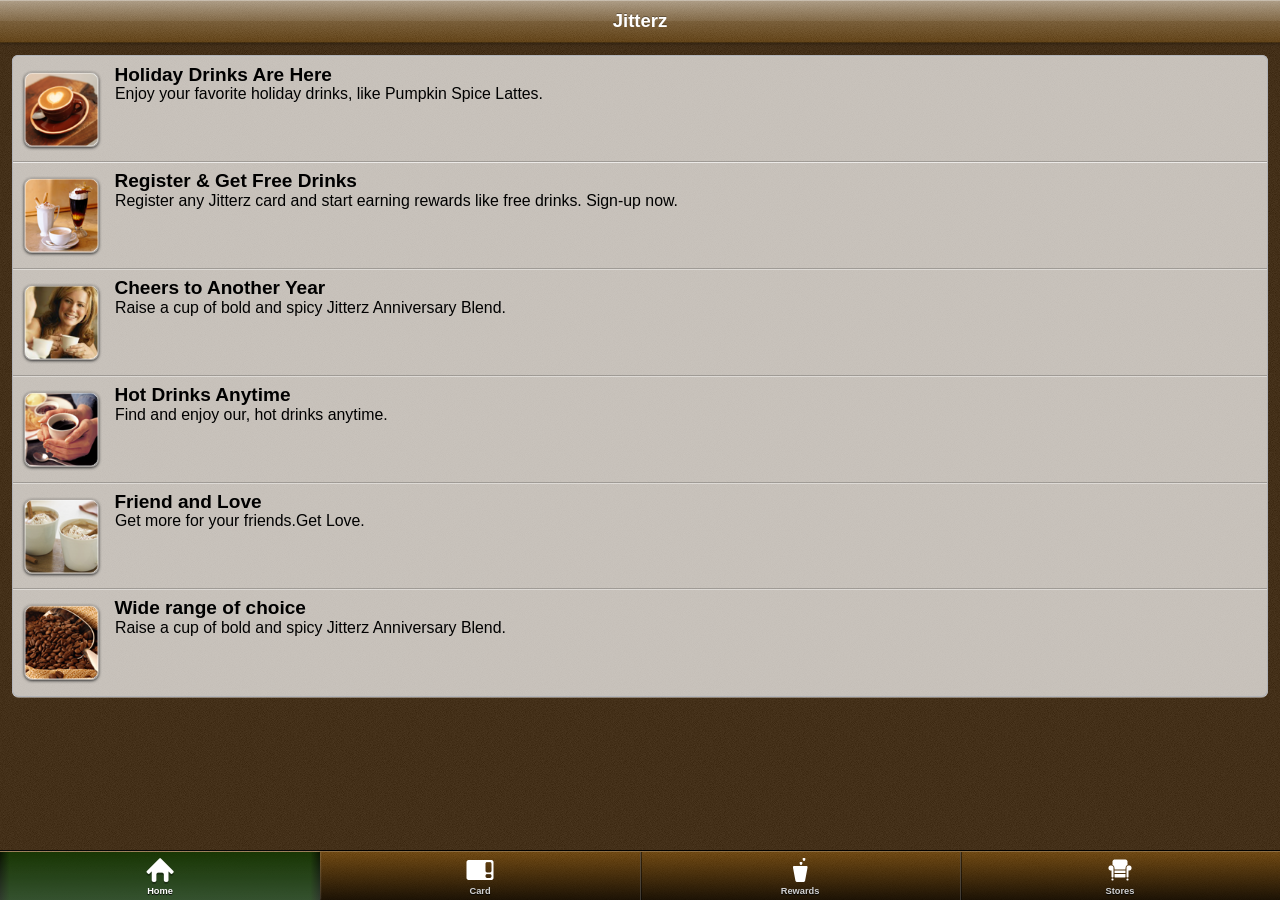
==== src/main/webapp/index.html @ 73e893d8 "Intial Source Files" ====
<!DOCTYPE html>
<html>
	<head>
		<title>Jitterz Mobile</title>
		<meta charset="utf-8" />
		<meta name="viewport" content="width=device-width, initial-scale=1, maximum-scale=1" />
 
		<!-- Styles -->
		<link rel="stylesheet" href="kendo/styles/kendo.mobile.all.min.css" />
		<link rel="stylesheet" href="kendo/styles/kendo.jitterz.mobile.all.css" />
        
        <!-- Scripts -->
		<script type="text/javascript" src="cordova.js"></script>
		<script type="text/javascript" src="http://maps.google.com/maps/api/js?sensor=true"></script>
		<script type="text/javascript" src="kendo/js/jquery.min.js"></script>
		<script type="text/javascript" src="kendo/js/kendo.mobile.min.js"></script>
		<script type="text/javascript" src="scripts/appData.js"></script>
		<script type="text/javascript" src="viewModels/viewModels.js"></script>
		<script type="text/javascript" src="scripts/main.js"></script>

		<!-- Default Stylesheet -->
		<link rel="stylesheet" href="styles/main.css" />

		<!-- Phone 320x480 High DPI (aka Retina) -->
		<link rel="stylesheet" media="only screen and (min-device-width: 320px) and (max-device-width: 480px) and (-webkit-device-pixel-ratio:2)" href="styles/phone-480.css" type="text/css" />
		<!-- Phone 480x800 Medium DPI (aka Samsung Galaxy S II Skyrocket) -->
		<link rel="stylesheet" media="only screen and (min-device-width: 320px) and (max-device-width: 508px) and (-webkit-device-pixel-ratio:1.5)" href="styles/phone-800.css" type="text/css" />
		<!-- Tablet 768x1024 Low DPI (aka iPad 1 & 2") -->
		<link rel="stylesheet" media="only screen and (min-device-width: 768px) and (max-device-width: 1024px) and (-webkit-device-pixel-ratio:1)" href="styles/tablet-1024-ldpi.css" type="text/css" />
		<!-- Tablet 800x1280 Low DPI (aka Samsung Galaxy Tab 8.9" & Lenovo K1) -->
		<link rel="stylesheet" media="only screen and (min-device-width: 800px) and (max-device-width: 1280px) and (-webkit-device-pixel-ratio:1)" href="styles/tablet-1280.css" type="text/css" />
		<!-- Phone 720x1280 High DPI (aka Google Nexus) -->
		<link rel="stylesheet" media="only screen and (min-device-width: 720px) and (max-device-width: 1280px) and (-webkit-device-pixel-ratio:2)" href="styles/phone-1280.css" type="text/css" />
		<!-- Tablet 500x1024 Low DPI (aka Kindle Fire) -->
		<link rel="stylesheet" media="only screen and (min-device-width: 600px) and (max-device-width: 1024px) and (-webkit-device-pixel-ratio:1)" href="styles/tablet-600-1024.css" type="text/css" />
		<!-- Tablet 768x1024 High DPI (aka iPad3") -->
		<link rel="stylesheet" media="only screen and (min-device-width: 768px) and (max-device-width: 1024px) and (-webkit-device-pixel-ratio:2)" href="styles/tablet-1024-hdpi.css" type="text/css" />
	</head>
	<body>
		<!-- Page Layout -->
		<div data-role="layout" data-id="jitterz-default">
			<header data-role="header" data-id="jitterz-default-header">
				<div data-role="navbar">
					<span data-role="view-title"></span>
				</div>
			</header>
			<div data-role="footer">
				<div data-role="tabstrip" data-id="jitterz-tabstrip">
					<a href="#home" data-icon="home">Home</a>
					<a href="views/cardsView.html" data-icon="card">Card</a>
					<a href="views/rewardsView.html" data-icon="rewards">Rewards</a>
					<a href="views/storesView.html" data-icon="stores">Stores</a>
				</div>
			</div>
		</div>

		<!-- Home page -->
		<div data-role="view" id="home" data-title="Jitterz" data-model="announcementViewModel">
			<div data-role="content">
				<div id="announcements">
					<ul data-role="listview" id="announcements-listview" 
						data-style="inset"  data-template="announcement-listview-template" data-bind="source: announcements">
					</ul>
				</div>
			</div>
		</div>

		<!-- Home page template -->
		<script type="text/x-kendo-template" id="announcement-listview-template">
			<img class="item-photo" src="#:url#" />
			<h3 class="item-title">#:title#</h3>
			<p class="item-info">#:description#</p>
		</script>

		

		<script>
			var app = new kendo.mobile.Application(document.body, { transition: "slide", layout: "jitterz-default" });
		</script>
	</body>
</html>
---- src/main/webapp/kendo/styles/kendo.mobile.all.min.css ----
/*
* Kendo UI Complete v2013.2.729 (http://kendoui.com)
* Copyright 2013 Telerik AD. All rights reserved.
*
* Kendo UI Complete commercial licenses may be obtained at
* https://www.kendoui.com/purchase/license-agreement/kendo-ui-complete-commercial.aspx
* If you do not own a commercial license, this file shall be governed by the trial license terms.
*/
@-ms-viewport{width:device-width}.km-root{font-size:.92em}.km-root a{color:inherit}.km-tablet{font-size:1em}.km-root *:focus{outline:0}.km-root,.km-pane{width:100%;height:100%;-ms-touch-action:none;-ms-content-zooming:none;-ms-user-select:none;-webkit-user-select:none;-webkit-text-size-adjust:none;-moz-text-size-adjust:none;text-size-adjust:none}.km-pane{font-family:sans-serif;overflow-x:hidden}.km-root>*,.km-header *,.km-footer *{margin:0;padding:0}.km-root *{-webkit-touch-callout:none;-webkit-tap-highlight-color:rgba(0,0,0,0)}.km-view{top:0;left:0;position:absolute;display:-moz-box;display:-webkit-box;display:-webkit-flex;display:-ms-flexbox;display:flex;height:100%;width:100%;-moz-box-orient:vertical;-webkit-box-orient:vertical;-webkit-flex-direction:column;-ms-flex-direction:column;flex-direction:column;-webkit-align-items:stretch;align-items:stretch;-webkit-align-content:stretch;align-content:stretch;vertical-align:top}:-moz-any(.km-view,.km-pane){overflow:hidden}.k-ff18 *:-moz-any(.km-view,.km-pane),.k-ff19 *:-moz-any(.km-view,.km-pane),.k-ff20 *:-moz-any(.km-view,.km-pane),.k-ff21 *:-moz-any(.km-view,.km-pane){position:relative}:-moz-any(.km-view){display:-moz-inline-box;display:flex}.km-content{min-height:1px;-moz-box-flex:1;-webkit-box-flex:1;-webkit-flex:1;-ms-flex:1;flex:1;-moz-box-align:stretch;-webkit-box-align:stretch;-ms-flex-align:stretch;flex-align:stretch;display:block;width:auto;overflow:hidden;position:relative}.km-content p,.km-content h1,.km-content h2,.km-content h3,.km-content h4,.km-content h5,.km-content h6{margin-left:1rem;margin-right:1rem}.km-header,.km-footer{display:block;display:-moz-box;-moz-box-orient:vertical;width:100%}:-moz-any(.km-scrollview)>div{display:inline-block}.km-header{padding:0}.km-footer{background:#1a1a1a}[data-role="layout"]{display:none}[data-role="view"],[data-role="drawer"]{visibility:hidden}.km-view{visibility:visible}.km-tabstrip{-moz-box-orient:horizontal;-webkit-box-orient:horizontal;-moz-box-align:start;-webkit-box-align:start;-ms-flex-align:start;flex-align:start;-webkit-flex-direction:row;-ms-flex-direction:row;flex-direction:row;-moz-box-pack:start;padding:0}.km-header,.km-footer{position:relative;z-index:1}@media all and (-webkit-min-device-pixel-ratio:10000),not all and (-webkit-min-device-pixel-ratio:0){.km-view{display:table}.km-header,.km-footer,.km-content{display:table-row}.km-header,.km-footer{height:1px}}.km-hide-title{display:none}.km-show-title:after{display:block;content:"\a0";height:0}.km-fill-title:after{height:auto}.km-footer .km-show-title:after{display:inline-block}.km-view-title,.km-dialog-title{position:relative;visibility:visible;text-align:center;font-size:1.4em;line-height:2.3em;margin-left:auto;margin-right:auto}.km-horizontal .km-view-title{line-height:2em}.km-toolbar,.km-navbar,.km-button,.km-buttongroup,.km-tabstrip,.km-blackberry li.km-actionsheet-cancel>a{background-origin:border-box;position:relative;display:inline-block;padding:.4em .7em;margin:.1rem;overflow:visible;text-decoration:none}.km-buttongroup,.km-tabstrip{padding:.4rem .7rem}.km-horizontal .km-tabstrip{padding:.2rem .7rem}.km-button{cursor:pointer;outline:0}.km-switch input[type=checkbox]{display:none}.km-switch,.km-checkbox{text-align:left;font-size:1rem;display:inline-block;width:6.4rem;height:2rem;line-height:2rem;position:relative;overflow:hidden}.km-switch-wrapper,.km-slider-wrapper{display:block;height:100%;width:100%;overflow:hidden}.km-switch-background,.km-slider-background{display:block;margin:0 1px 1px -5em;height:100%;width:200%}.km-switch-container{top:0;left:0;position:absolute;display:block;height:100%;width:100%;overflow:hidden;background:transparent;-moz-box-sizing:border-box;-webkit-box-sizing:border-box;box-sizing:border-box}.km-checkbox{width:1.8rem;height:1.8rem}.km-checkbox-checked:after{content:"\a0";display:block;width:100%;height:100%}.km-switch-handle{top:0;left:0;width:2.72em;height:100%;display:inline-block;margin:-1px 0 0 -1px;background-color:#000}.km-switch-label-on,.km-switch-label-off{display:block;width:130%;font-size:1em;line-height:2em;text-align:center;position:absolute;text-transform:uppercase}.km-switch-label-off{left:104%}.km-switch-label-on{left:-134%;text-shadow:0 -1px 0 rgba(0,0,0,0.3)}.km-badge,.km-detail{text-decoration:none;display:inline-block;vertical-align:middle;overflow:hidden;text-align:center;position:absolute;z-index:1;height:2em;font-size:.6rem;text-shadow:none}.km-badge{top:-1em;right:-1em;line-height:2em;margin-left:.5em;min-width:.9em;padding:0 .55em;-moz-background-clip:padding-box;-webkit-background-clip:padding-box;background-clip:padding-box}.km-tabstrip .km-badge{top:-0.2em;right:auto;margin-left:-1em}.km-detail{position:absolute;float:right;right:.8rem;top:50%;margin-top:-0.7rem;width:1.3rem;height:1.3rem;font-size:1rem;-moz-box-sizing:border-box;-webkit-box-sizing:border-box;box-sizing:border-box}.km-root .km-detaildisclose{font-size:.8em}:-moz-any(.km-detail){width:1rem;height:1rem}.km-listview-link:after{width:.5rem;height:.5rem;content:"\a0";display:inline-block;vertical-align:middle}.km-listview-link:after{margin-left:-0.2rem;border-style:solid;border-width:.24rem .24rem 0 0;-webkit-transform:rotate(45deg);-moz-transform:rotate(45deg);-ms-transform:rotate(45deg);-o-transform:rotate(45deg);transform:rotate(45deg)}.km-button::-moz-focus-inner{padding:0;border:0}.km-buttongroup{-webkit-margin-collapse:separate;margin-collapse:separate;margin:.5em auto}.km-root .km-buttongroup{padding:0;border-color:transparent;background:0;white-space:nowrap;display:table}.km-buttongroup>.km-button{display:table-cell}.km-root .km-buttongroup .km-button{margin:0;border-width:1px 0 1px 1px;padding:.48em .9em .44em}.km-tablet .km-buttongroup .km-button{padding:.4em .8em .34em}.km-root .km-navbar .km-buttongroup{font-size:.95rem;line-height:1em;margin:0 0 .2em;display:inline-block;height:1.5em;top:-2px}.km-tablet .km-navbar .km-buttongroup{top:-1px}.km-root .km-navbar .km-buttongroup>.km-button{font-size:1em;min-width:4rem;text-align:center}.km-tablet .km-navbar .km-buttongroup>.km-button{min-width:6rem}.km-view .km-buttongroup .km-button:last-child{border-right-width:1px}.km-scrollview{white-space:nowrap;overflow:hidden;width:100%}.km-scrollview>div>*{-webkit-transform:translatez(0)}.km-scrollview>div>[data-role=page]{vertical-align:top;display:inline-block;min-height:1px}.km-scrollview .km-virtual-page{min-height:1px;position:absolute;top:0;left:0;display:inline-block}:-moz-any(.k-ff18,.k-ff19,.k-ff20,.k-ff21) .km-scrollview>div{width:0}.km-pages{text-align:center;margin:0;padding:.6em 0 0}.km-pages li{display:inline-block;width:.5em;height:.55em;margin:0 .3em}.km-ios .km-buttongroup .km-button{font-size:1.2em;font-weight:bold}.km-ios .km-state-disabled .km-button,.km-android .km-state-disabled .km-button,.km-blackberry .km-state-disabled .km-button,.km-meego .km-state-disabled .km-button{color:#aaa;text-shadow:none}.km-tabstrip,.km-toolbar,.km-navbar{display:block;padding:.8em;margin:0;width:100%;border-width:0;-moz-box-sizing:border-box;-webkit-box-sizing:border-box;box-sizing:border-box}.km-tabstrip{text-align:center;word-spacing:-1em}.km-tabstrip .km-button{word-spacing:normal;box-shadow:none;-webkit-box-shadow:none;vertical-align:bottom}@media screen and (-webkit-min-device-pixel-ratio:0){.km-tabstrip{word-spacing:normal;width:100%}}.km-toolbar,.km-navbar{padding:0;-moz-box-flex:1;-webkit-box-flex:1;-webkit-flex:1;-ms-flex:1;flex:1;position:relative;overflow:hidden;display:block;border-width:0 0 1px 0;background-color:#fff}.km-root div:-moz-any(.km-toolbar,.km-navbar){overflow:visible}.km-toolbar .km-button,.km-navbar .km-button{margin-top:.5rem;margin-bottom:.5rem}.km-navbar .km-no-title{padding-top:.7rem;padding-bottom:.7rem}.km-horizontal .km-toolbar .km-button,.km-horizontal .km-navbar .km-button{margin-top:.3rem;margin-bottom:.3rem}.km-horizontal .km-navbar .km-no-title{padding-top:.5rem;padding-bottom:.5rem}.km-tablet.km-root .km-no-title{padding-top:.55rem;padding-bottom:.55rem}.km-tablet .km-navbar .km-button,.km-tablet .km-toolbar .km-button{margin-top:.45rem;margin-bottom:.45rem}.km-root .km-pane .km-navbar .km-no-title{visibility:visible;line-height:0}.km-tabstrip .km-button{font-family:Arial,Helvetica,sans-serif;color:#a8a8a8;padding:.4em .8em;border-width:0;border-color:transparent;background:0;margin:0;text-align:center}.km-tabstrip .km-button:first-child{border-left:0}.km-tabstrip .km-button:last-child{border-right:0}.km-listview-wrapper>ul:not(.km-listview){margin:0 auto}.km-list,.km-listview{padding:0;margin:0;list-style-type:none}.km-listinset,.km-listgroupinset{margin:1em}.km-listinset,.km-listgroupinset .km-list{overflow:hidden}.km-listview .km-switch{margin-top:-0.95rem;position:absolute;right:.8rem;top:50%}.km-listview .km-list{text-indent:0}.km-list>li,.km-root .km-listview-link,.km-root .km-listview-label{margin:0;display:block;position:relative;list-style-type:none;vertical-align:middle;-moz-box-sizing:border-box;-webkit-box-sizing:border-box;box-sizing:border-box;padding:.5em .7em}.km-list>li{line-height:1.6em;overflow:hidden}.km-virtual-list{position:relative;width:100%;-webkit-transform:translateZ(0)}.km-virtual-list>li{width:100%;position:absolute;top:0;-webkit-transform:translateZ(0)}.km-root .km-list .km-load-more{border-bottom:0}.km-list>li>*{line-height:normal}.km-group-title{display:block;font-weight:bold;padding:.2em 0;text-indent:.8em}.km-listgroupinset .km-group-title{margin-top:.65em;line-height:2em}.km-list:not(.km-virtual-list)>li:first-child{border-top:0}.km-list:not(.km-virtual-list)>li:last-child{border-bottom:0}.km-root .km-listview-link,.km-root .km-listview-label{line-height:inherit;text-decoration:none;margin:-0.5em -0.7em}.km-listview-link:after,.km-listview-label:after{border-color:#777;content:"\a0";display:block;position:absolute;right:1rem;top:50%;margin-top:-0.32rem}.km-filter-form{width:100%;padding:.5em 0;border:1px solid transparent;border-width:1px 0}.km-filter-wrap{position:relative;margin:0 .7em;padding:.2em .4em;border:1px solid transparent}.km-root .km-filter-wrap:before{display:inline-block;vertical-align:middle;content:"\e0e9";font-size:1.6em;width:1em;height:1em;margin-right:-1em;color:inherit}.km-tablet .km-filter-wrap{max-width:24em;margin:0 auto}.km-filter-wrap>input[type="search"]::-webkit-search-cancel-button{display:none}.km-filter-wrap input{width:100%;-moz-box-sizing:border-box;-webkit-box-sizing:border-box;box-sizing:border-box;border:0;background:transparent;-moz-appearance:none;-webkit-appearance:none;vertical-align:middle;padding:0 1.4em}.km-filter-reset{display:inline-block;margin-left:-1.6em;vertical-align:middle;text-align:center;z-index:1;text-decoration:none;height:100%}.km-filter-reset .km-clear{font-size:1.6em;width:1em;height:1em;display:block}.km-filter-reset>.km-text{position:absolute;top:-3333px;left:-3333px}.km-native-scroller{overflow:scroll;-webkit-overflow-scrolling:touch;-ms-touch-action:pan-x pan-y;-ms-overflow-style:-ms-autohiding-scrollbar;-ms-scroll-snap-type:proximity}.km-scroller-pull{width:100%;display:block;position:absolute;line-height:3em;font-size:1.4em;text-align:center;-webkit-transform:translate3d(0,-3em,0);-moz-transform:translate3d(0,-3em,0);-ms-transform:translate3d(0,-3em,0);-o-transform:translate3d(0,-3em,0);transform:translate3d(0,-3em,0)}.km-scroller-pull .km-template{display:inline-block;min-width:200px;text-align:left}.km-load-more .km-icon,.km-root .km-scroller-pull .km-icon{display:inline-block;height:2rem;margin-right:1rem;vertical-align:middle;width:2rem;font-size:2rem;-webkit-transform:rotate(0deg);-moz-transform:rotate(0deg);-ms-transform:rotate(0deg);-o-transform:rotate(0deg);transform:rotate(0deg);-webkit-transition:-webkit-transform 300ms linear;-moz-transition:-moz-transform 300ms linear;-ms-transition:-ms-transform 300ms linear;-o-transition:-o-transform 300ms linear;transition:transform 300ms linear}.km-root .km-scroller-release .km-icon{-webkit-transform:rotate(180deg);-moz-transform:rotate(180deg);-ms-transform:rotate(180deg);-o-transform:rotate(180deg);transform:rotate(180deg)}.km-root .km-scroller-refresh .km-icon{-webkit-transition:none;-moz-transition:none;-ms-transition:none;-o-transition:none;transition:none}.km-default-content{padding:1em}.km-item label:before,.km-item label.km-item-checked:after{position:absolute;content:" ";display:block;top:50%;left:.6em;width:36px;height:36px;margin-top:-18px}.km-detail .km-text{display:none}.km-detail .km-icon,.km-button .km-icon,.km-list .km-icon,.km-ios .km-button .km-icon{width:1em;height:1em;font-size:1.3em;margin-left:-0.3em;margin-right:.3em;vertical-align:text-top;display:inline-block;background-size:auto 100%}.km-button .km-icon{margin-top:-0.1em;margin-bottom:-0.1em}.km-root .km-view .km-notext{margin-left:0;margin-right:0}.km-list .km-switch{position:absolute;top:50%;right:.8rem;margin-top:-1rem}.km-root .km-rowinsert:after,.km-root .km-rowdelete:after,.km-root .km-contactadd:after,.km-root .km-detaildisclose:after,.km-root .km-rowinsert:before,.km-root .km-rowdelete:before,.km-root .km-contactadd:before,.km-root .km-detaildisclose:before,.km-detail .km-icon{left:.15em;top:.15em;line-height:1em;font-size:1em;position:absolute}.km-root .km-detaildisclose:after{left:.1em;top:.25em;text-align:center;font-weight:bold}.km-buttongroup .km-button .km-icon{width:1em;height:1em;font-size:1em;margin:0 .16em 0 0}.km-tabstrip .km-button .km-icon{width:2.5rem;height:2.5rem;font-size:2.5rem}.km-tabstrip .km-image,.km-tabstrip .km-button .km-icon{margin:.1rem auto 0;display:inline-block}.km-tabstrip .km-text{display:block}.km-phone .km-tabstrip .km-icon{height:2.2rem;width:2.2rem;font-size:2.2rem}.km-phone .km-horizontal .km-tabstrip .km-icon{height:2rem;width:2rem;font-size:2rem}.km-root .k-slider{width:50%;height:.6em;line-height:.6em;position:relative;display:inline-block;vertical-align:middle;text-align:center}.km-list .k-slider{position:absolute;right:0;margin-top:-0.5em;top:50%}.km-root .k-slider-track{left:1em!important;width:auto!important;right:1em;height:100%;display:block;position:absolute}.km-root .k-slider-track,.km-root .k-slider-selection{margin-top:0;border-radius:5px;-moz-border-radius:5px;-webkit-border-radius:5px;box-shadow:inset 0 0 1px rgba(0,0,0,0.3);-webkit-box-shadow:inset 0 0 1px rgba(0,0,0,0.3)}.km-root .k-slider-selection{top:0;height:100%}.km-root .k-slider-items{margin:0}.km-root .k-slider .k-draghandle{text-indent:-3333px;top:-0.35em;left:0;width:1.2em;height:1.2em;display:block;position:absolute}.km-root .k-slider-tooltip{display:none}.km-touch-scrollbar{position:absolute;visibility:hidden;z-index:200000;height:.4em;width:.4em;background-color:#333;opacity:0;-webkit-transform-origin:0 0;-moz-transform-origin:0 0;-ms-transform-origin:0 0;-o-transform-origin:0 0;transform-origin:0 0;-webkit-transition:opacity .3s linear;-moz-transition:opacity .3s linear;-ms-transition:opacity .3s linear;-o-transition:opacity .3s linear;transition:opacity .3s linear}.km-vertical-scrollbar{height:100%;right:2px;top:0}.km-horizontal-scrollbar{width:100%;left:0;bottom:2px}.km-scrollview,.km-scroll-container{-moz-user-select:none;-webkit-user-select:none;-ms-user-select:none;user-select:none;-moz-user-select:-moz-none;-webkit-margin-collapse:separate;margin-collapse:separate}.km-scroll-wrapper{position:relative}.km-scroll-header{position:absolute;z-index:1001;width:100%;top:0;left:0}.km-leftitem,.km-rightitem{z-index:1;position:absolute;right:.5em}.km-popup .km-rightitem{right:0}.km-leftitem{left:.5em;right:auto}.km-popup .km-leftitem{left:0}.km-leftitem,.km-rightitem{height:100%}.km-leftitem>*,.km-rightitem>*{display:inline-block;vertical-align:middle}.km-leftitem:before,.km-rightitem:before{content:"\a0";display:inline-block;height:100%;width:0;vertical-align:middle}.km-dialog{position:absolute;min-width:19em;max-width:25em;overflow:hidden}.km-dialog-title{position:static;float:none;height:2.6em;margin-top:-2.6em;font-size:1.22em;line-height:3em}.km-dialog:before{content:"\a0";display:block;overflow:visible;width:100%;height:3em;opacity:.2}.km-dialog-content{font-weight:normal;min-height:2em;text-align:center}.km-dialog .km-button{display:block;margin:.4em;font-size:1.3em;text-align:center;padding:.44em;-moz-user-select:none;-webkit-user-select:none;-ms-user-select:none;user-select:none}.km-loader{top:50%;left:50%;width:180px;height:130px;opacity:.85;z-index:100000;padding:30px 30px;position:absolute;margin-top:-70px;margin-left:-90px;-moz-box-sizing:border-box;-webkit-box-sizing:border-box;box-sizing:border-box;background-color:black}.km-loader h1{font-size:1rem;color:white;text-align:center;margin-top:10px}.km-loader .km-loading,.km-load-more .km-icon,.km-scroller-refresh .km-icon{animation:km-spin 1s infinite linear;-moz-animation:km-spin 1s infinite linear;-webkit-animation:km-spin 1s infinite linear;display:block;margin:0 auto;width:35px;height:35px;font-size:35px}.km-loader .km-loading:after,.km-load-more .km-icon:after{color:#ccc}.km-loading-left,.km-loading-right{display:none}@-webkit-keyframes km-spin{from{-webkit-transform:rotate(0deg)}to{-webkit-transform:rotate(360deg)}}@-moz-keyframes km-spin{from{-moz-transform:rotate(0deg)}to{-moz-transform:rotate(360deg)}}@-ms-keyframes km-spin{from{-ms-transform:rotate(0deg)}to{-ms-transform:rotate(360deg)}}@-o-keyframes km-spin{from{-o-transform:rotate(0deg)}to{-o-transform:rotate(360deg)}}.km-list input[type=text]:not(.k-input),.km-list input[type=password],.km-list input[type=search],.km-list input[type=number],.km-list input[type=tel],.km-list input[type=url],.km-list input[type=email],.km-list input[type=file],.km-list input[type=month],.km-list input[type=color],.km-list input[type=week],.km-list input[type=date],.km-list input[type=time],.km-list input[type=datetime],.km-list input[type=datetime-local],.km-list select:not([multiple]),.km-list .k-dropdown,.km-list textarea{width:50%;-moz-box-sizing:border-box;-webkit-box-sizing:border-box;box-sizing:border-box;font-size:1.2em;position:absolute;top:50%;line-height:normal;z-index:1;right:0;margin-top:-1em}.km-root .k-slider .k-tick,.km-root .k-slider .k-label,.km-root .k-slider .k-button{display:none}.km-list textarea{position:relative;width:-webkit-calc(50%+.7em);width:-moz-calc(50%+.7em);width:calc(50%+.7em);margin-right:-0.7em}.km-list input,.km-list select,.km-list textarea,.km-list input[type=checkbox],.km-list input[type=radio]{appearance:none;-moz-appearance:none;-webkit-appearance:none}.km-list input[type=checkbox],.km-list input[type=radio]{position:absolute;top:50%;right:.7em;margin-top:-0.5em;background:0}.km-root input,.km-root textarea{-moz-user-select:text;-webkit-user-select:text;-ms-user-select:text;user-select:text}.km-root input[readonly],.km-root select:not([multiple]){-moz-user-select:none;-webkit-user-select:none;-ms-user-select:none;user-select:none}.km-list textarea{top:0}.km-list .k-dropdown{line-height:1.4em}.km-list .k-dropdown,.km-list .k-dropdown .k-input{background-color:transparent}.km-root .k-dropdown-wrap{display:inline-block}.km-root .km-listview-label:after,.km-root input ~ .km-listview-link:after,.km-root textarea ~ .km-listview-link:after,.km-root select ~ .km-listview-link:after,.km-root .k-dropdown ~ .km-listview-link:after{display:none}.km-root .k-dropdown select,.km-root .k-dropdown .k-select{display:none}.km-root .km-list textarea{position:relative;float:right;margin-top:0;font-family:inherit}.km-root .km-popup .k-item,.km-actionsheet>li{list-style-type:none;padding:inherit 1em;border-bottom:1px solid #555;-moz-box-sizing:border-box;-webkit-box-sizing:border-box;box-sizing:border-box}.km-actionsheet>li{line-height:2em;border-bottom:0}.km-root .km-popup .k-list,.km-actionsheet{padding:0;margin:0}.km-root .km-popup .k-item:last-child,.km-actionsheet>li:last-child{border:0}.km-shim{left:0;bottom:0;position:absolute;width:100%;height:100%;background:rgba(0,0,0,0.6);z-index:10001;-moz-box-sizing:border-box;-webkit-box-sizing:border-box;box-sizing:border-box}.km-shim .k-animation-container,.km-actionsheet-wrapper{width:100%;box-shadow:none;-webkit-box-shadow:none;border:0}.km-shim .k-animation-container{width:auto}.km-listview-label input[type=radio],.km-listview-label input[type=checkbox]{border:0;font-size:inherit;width:1em;height:.9em}.km-load-more{display:block;padding:.3em 0 1.2em;height:3.2em;text-align:center}.km-root div.km-splitview{-moz-box-orient:horizontal;-webkit-box-orient:horizontal;-moz-box-direction:normal;-webkit-box-direction:normal;-webkit-flex-direction:row;-ms-flex-direction:row;flex-direction:row}.km-root .km-splitview.km-split-vertical{-moz-box-orient:vertical;-webkit-box-orient:vertical;-webkit-flex-direction:column;-ms-flex-direction:column;flex-direction:column}.km-splitview>.km-pane{-moz-box-flex:2;-webkit-box-flex:2;-webkit-flex:2;-ms-flex:2;flex:2;width:auto;height:auto}.km-splitview>.km-pane:first-child{-moz-box-flex:1;-webkit-box-flex:1;-webkit-flex:1;-ms-flex:1;flex:1}.km-split-horizontal>.km-pane{height:100%}.km-split-vertical>.km-pane>.km-view{display:-webkit-box}.km-pane{position:relative}.km-popup-wrapper,.km-modalview-wrapper{z-index:10001;position:relative;background:0;border:0;box-shadow:none;-webkit-box-shadow:none}.km-popup-overlay{position:absolute;top:0;left:0;width:100%;height:100%;z-index:10000}.km-popup-arrow,.km-popup-arrow:after,.km-down .km-popup-arrow:before{position:absolute;width:15px;height:15px;top:0;left:0;z-index:2}.km-left .km-popup-arrow,.km-right .km-popup-arrow{margin-top:-8px}.km-up .km-popup-arrow,.km-down .km-popup-arrow{margin-left:-8px}.km-popup-arrow:after,.km-down .km-popup-arrow:before{display:block;content:"\a0";width:0;height:0}.km-up .km-popup-arrow{top:auto;bottom:0}.km-left .km-popup-arrow{left:auto;right:0}.km-popup.km-pane{-moz-box-sizing:border-box;-webkit-box-sizing:border-box;box-sizing:border-box;width:100%;height:100%;min-height:100px}.km-modalview,.km-modalview-wrapper:before{overflow:hidden;position:relative;display:-moz-inline-box;display:-webkit-inline-box;display:-webkit-inline-flex;display:-ms-inline-flexbox;display:inline-flex;width:100%;height:100%;vertical-align:middle}.km-modalview .km-content{box-flex:1}.km-modalview-wrapper:before{margin-left:-1px;content:"\a0";width:0;display:inline-block}.km-stretched-view{display:-moz-box;display:-webkit-box;display:-webkit-flex;display:-ms-flexbox;display:flex}.km-stretched-view>*{width:100%}.km-on-wp .km-view,.km-on-wp .km-header,.km-on-wp .km-footer,.km-on-wp .km-slider,.km-on-wp .km-switch,.km-on-wp .km-filter-reset,.km-on-wp .km-shim .k-animation-container,.km-on-wp .km-scroll-container{transform:translateZ(0)}.km-pane,.km-on-ios .km-view,.km-on-ios .km-header,.km-on-ios .km-footer,.km-on-ios .km-slider,.km-on-ios .km-switch,.km-on-ios .km-group-title,.km-on-ios .km-list>li,.km-on-ios .km-filter-reset,.km-on-ios .km-shim .k-animation-container,.km-on-ios .km-scroll-container,.km-on-blackberry .km-view,.km-on-blackberry .km-content,.km-on-blackberry .km-header,.km-on-blackberry .km-footer,.km-on-blackberry .km-icon,.km-on-blackberry .km-switch,.km-on-blackberry .km-popup .k-item,.km-on-blackberry .km-actionsheet-wrapper{-webkit-transform:translatez(0)}.km-on-meego,.km-on-android{-webkit-transform:none}.km-on-android.km-2 .km-header,.km-on-android.km-2 .km-footer,.km-on-android .km-switch,.km-on-android.km-2 .km-list>li,.km-on-android.km-3 .km-listview-wrapper,.km-on-android.km-4 .km-listview-wrapper,.km-on-android.km-4 .km-content,.km-on-android .km-switch-handle,.km-android.km-on-android .km-switch-wrapper,.km-on-android .km-scroll-container,.km-on-meego .km-content,.km-on-meego .km-switch,.km-on-meego .km-icon,.km-on-meego .km-header,.km-on-meego .km-footer,.km-on-meego .km-content,.km-on-meego .km-switch-handle,.km-on-meego .km-switch-wrapper{-webkit-transform:translatez(0);-webkit-backface-visibility:hidden}.km-on-android.km-4 input{-webkit-user-modify:read-write-plaintext-only}.km-overlay{position:absolute;top:0;left:0;width:100%;height:100%;background:transparent;z-index:100000}.k-ff .km-scroll-container{padding-bottom:20px}.km-wp .km-view .km-absolute,.km-meego .km-view .km-absolute{position:absolute}.km-drawer,[data-role=drawer]{top:0;left:auto;width:250px}.km-drawer .km-header,.km-drawer .km-footer{z-index:0}.km-left-drawer{left:0}.km-right-drawer{right:0}@font-face{font-family:"Kendo UI";src:url("images/KendoUI.woff") format("woff"),url("images/KendoUI.ttf") format("truetype")}body:before{font-family:"Kendo UI";content:"\a0";font-size:0;width:0;height:0;position:absolute;z-index:-1}.km-root .km-pane .km-view .km-icon{-webkit-background-clip:text;background-size:0}.km-icon{position:relative}.km-icon:after,.km-icon:before,.km-contactadd:after,.km-contactadd:before,.km-rowdelete:after,.km-rowdelete:before,.km-rowinsert:after,.km-rowinsert:before,.km-detaildisclose:after,.km-detaildisclose:before,.km-loading:after,.km-filter-wrap:before{position:relative;content:"\a0";display:block;width:100%;height:100%;text-align:left;vertical-align:middle;background-size:auto;font:1em/1em "Kendo UI"}.km-icon:before,.km-contactadd:before,.km-rowdelete:before,.km-rowinsert:before,.km-detaildisclose:before{position:absolute;margin-top:1px;color:rgba(0,0,0,0.7);display:none}.km-state-active .km-icon:before,.km-state-active .km-contactadd:before,.km-state-active .km-rowdelete:before,.km-state-active .km-rowinsert:before,.km-state-active .km-detaildisclose:before{display:block}:-webkit-any(.km-ios):not(.km-android):not(.km-blackberry6):not(.km-blackberry7):not(.km-meego) .km-icon:after,:-webkit-any(.km-blackberry):not(.km-android):not(.km-blackberry6):not(.km-blackberry7):not(.km-meego) .km-icon:after{background-image:inherit;background-repeat:inherit;background-position:inherit;background-color:currentcolor;-webkit-background-clip:text;-webkit-text-fill-color:transparent}.km-root .km-pane.km-on-blackberry.km-blackberry6 .km-view .km-icon:after,.km-root .km-pane.km-on-blackberry.km-blackberry7 .km-view .km-icon:after,.km-root .km-pane.km-on-ios.km-ios4 .km-view .km-icon:after,.km-root .km-pane.km-pane.km-on-android .km-view span.km-icon:after,.km-root .km-pane.km-pane.km-on-meego .km-view span.km-icon:after{background:0;-webkit-text-fill-color:inherit}.km-contactadd:after,.km-contactadd:before,.km-rowinsert:after,.km-rowinsert:before{content:"\E039"}.km-rowdelete:after,.km-rowdelete:before{content:"\E03a"}.km-detaildisclose:after,.km-detaildisclose:before{content:"\E0E2"}.km-action:after,.km-action:before{content:"\e0ca"}.km-add:after,.km-add:before{content:"\e0cb"}.km-battery:after,.km-battery:before{content:"\e0ce"}.km-bookmarks:after,.km-bookmarks:before{content:"\e0cf"}.km-camera:after,.km-camera:before{content:"\e0d0"}.km-cart:after,.km-cart:before{content:"\e0d1"}.km-edit:after,.km-compose:after,.km-edit:before,.km-compose:before{content:"\e0d5"}.km-contacts:after,.km-contacts:before{content:"\e0e4"}.km-trash:after,.km-delete:after,.km-trash:before,.km-delete:before{content:"\e0ec"}.km-details:after,.km-details:before{content:"\e0e2"}.km-download:after,.km-downloads:after,.km-download:before,.km-downloads:before{content:"\e0d4"}.km-fastforward:after,.km-fastforward:before{content:"\e0d9"}.km-toprated:after,.km-favorites:after,.km-toprated:before,.km-favorites:before{content:"\e0d7"}.km-featured:after,.km-featured:before{content:"\e0d8"}.km-globe:after,.km-globe:before{content:"\e0dc"}.km-history:after,.km-history:before{content:"\e0e7"}.km-home:after,.km-home:before{content:"\e0dd"}.km-info:after,.km-about:after,.km-info:before,.km-about:before{content:"\e0de"}.km-more:after,.km-more:before{content:"\e0e0"}.km-mostrecent:after,.km-mostrecent:before{content:"\e0cc"}.km-mostviewed:after,.km-mostviewed:before{content:"\e0d6"}.km-organize:after,.km-organize:before{content:"\e0eb"}.km-pause:after,.km-pause:before{content:"\e0e3"}.km-play:after,.km-play:before{content:"\e0e5"}.km-recents:after,.km-recents:before{content:"\e0d2"}.km-refresh:after,.km-refresh:before{content:"\e0e6"}.km-reply:after,.km-reply:before{content:"\e0ed"}.km-rewind:after,.km-rewind:before{content:"\e0e8"}.km-search:after,.km-search:before{content:"\e0e9"}.km-settings:after,.km-settings:before{content:"\e0da"}.km-share:after,.km-share:before{content:"\e0df"}.km-sounds:after,.km-volume:after,.km-sounds:before,.km-volume:before{content:"\e0ef"}.km-stop:after,.km-stop:before{content:"\e0ea"}.km-wifi:after,.km-wifi:before{content:"\e0f0"}.km-android .km-more:after,.km-android .km-more:before{content:"\e0e1"}.km-meego .km-more:after,.km-meego .km-more:before{content:"\e0f1"}.km-wp .km-loading:after,.km-wp .km-load-more .km-icon:after,.km-wp .km-scroller-refresh .km-icon:after{content:"\e0f6"}.km-meego .km-loading:after,.km-meego .km-load-more .km-icon:after,.km-meego .km-scroller-refresh .km-icon:after{content:"\e0f6"}.km-root .km-android .km-loading:after,.km-android .km-load-more .km-icon:after,.km-root .km-android .km-scroller-refresh .km-icon:after{content:"\e0f6"}.km-scroller-pull .km-icon:after{content:"\e0f2"}.km-wp .km-scroller-pull .km-icon:after{content:"\E0D4"}.km-on-wp.km-app .km-icon:after,.km-on-wp.km-app .km-filter-wrap:before,.km-on-wp.km-app .km-state-active .km-icon:after{color:transparent;background-image:url("images/wp8_icons.png");background-size:auto 100%;height:1em;margin-top:0;vertical-align:middle}.km-wp-light.km-app .km-icon:after,.km-wp-light.km-app .km-filter-wrap:before{background-image:url("images/wp8_inverseicons.png")}.km-on-wp.km-app .km-icon{line-height:1em}.km-on-wp.km-app .km-icon:before{display:none}.km-on-wp.km-app .km-action:after{background-position-x:20%}.km-on-wp.km-app .km-add:after,.km-on-wp.km-app .km-filter-reset .km-clear:after{background-position-x:22%}.km-on-wp.km-app .km-battery:after{background-position-x:24%}.km-on-wp.km-app .km-bookmarks:after{background-position-x:26%}.km-on-wp.km-app .km-camera:after{background-position-x:28%}.km-on-wp.km-app .km-cart:after{background-position-x:30%}.km-on-wp.km-app .km-edit:after,.km-on-wp.km-app .km-compose:after{background-position-x:32%}.km-on-wp.km-app .km-contacts:after{background-position-x:34%}.km-on-wp.km-app .km-trash:after,.km-on-wp.km-app .km-delete:after{background-position-x:36%}.km-on-wp.km-app .km-details:after{background-position-x:38%}.km-on-wp.km-app .km-download:after,.km-on-wp.km-app .km-downloads:after{background-position-x:40%}.km-on-wp.km-app .km-fastforward:after{background-position-x:42%}.km-on-wp.km-app .km-toprated:after,.km-on-wp.km-app .km-favorites:after{background-position-x:44%}.km-on-wp.km-app .km-featured:after{background-position-x:46%}.km-on-wp.km-app .km-globe:after{background-position-x:48%}.km-on-wp.km-app .km-history:after{background-position-x:50%}.km-on-wp.km-app .km-home:after{background-position-x:52%}.km-on-wp.km-app .km-info:after,.km-on-wp.km-app .km-about:after{background-position-x:54%}.km-on-wp.km-app .km-more:after{background-position-x:56%}.km-on-wp.km-app .km-mostrecent:after{background-position-x:58%}.km-on-wp.km-app .km-mostviewed:after{background-position-x:60%}.km-on-wp.km-app .km-organize:after{background-position-x:62%}.km-on-wp.km-app .km-pause:after{background-position-x:64%}.km-on-wp.km-app .km-play:after{background-position-x:66%}.km-on-wp.km-app .km-recents:after{background-position-x:68%}.km-on-wp.km-app .km-refresh:after{background-position-x:70%}.km-on-wp.km-app .km-reply:after{background-position-x:72%}.km-on-wp.km-app .km-rewind:after{background-position-x:74%}.km-on-wp.km-app .km-search:after,.km-on-wp.km-app .km-filter-wrap:before{background-position-x:76%}.km-on-wp.km-app .km-settings:after{background-position-x:78%}.km-on-wp.km-app .km-share:after{background-position-x:80%}.km-on-wp.km-app .km-sounds:after,.km-on-wp.km-app .km-volume:after{background-position-x:82%}.km-on-wp.km-app .km-stop:after{background-position-x:84%}.km-on-wp.km-app .km-wifi:after{background-position-x:86%}.km-on-wp.km-app.km-android .km-more:after{background-position-x:88%}.km-on-wp.km-app.km-meego .km-more:after{background-position-x:90%}.km-on-wp.km-app.km-meego .km-loading:after,.km-on-wp.km-app.km-meego .km-load-more .km-icon:after,.km-on-wp.km-app.km-meego .km-scroller-refresh .km-icon:after{background-position-x:94%}.km-on-wp.km-app .km-scroller-pull .km-icon:after{background-position-x:100%}.km-on-wp.km-app .km-filter-wrap:before{display:inline-block;content:"\a0"}.km-on-wp.km-app .km-filter-reset .km-clear:after{transform:rotate(45deg)}@media only screen and (height:320px) and (orientation:landscape){.km-ios6{height:100%!important}}.km-ios:after{content:url("images/back.png");display:none}.km-ios{background:#fff;font:bold .9em HelveticaNeue,sans-serif}.km-ios .km-view{overflow:hidden}.km-ios .km-view-title,.km-ios .km-dialog-title{position:relative;visibility:visible;text-align:center;color:#fff;font-size:1.4em;line-height:2.3em;font-weight:bold;text-shadow:0 -1px rgba(0,0,0,0.3);margin-left:auto;margin-right:auto;box-shadow:inset 0 -1px 0 rgba(0,0,0,0.3);-webkit-box-shadow:inset 0 -1px 0 rgba(0,0,0,0.3)}.km-ios.km-horizontal .km-view-title{line-height:2em}.km-ios .km-toolbar,.km-ios .km-navbar,.km-ios .km-button,.km-ios .km-tabstrip,.km-ios .km-popup .k-item,.km-ios .km-actionsheet>li>a{background-image:-webkit-gradient(linear,50% 0,50% 100%,color-stop(0,rgba(255,255,255,0.5)),color-stop(0.06,rgba(255,255,255,0.45)),color-stop(0.5,rgba(255,255,255,0.2)),color-stop(0.5,rgba(255,255,255,0.15)),color-stop(1,rgba(100,100,100,0)));background-image:-moz-linear-gradient(top,rgba(255,255,255,0.5),rgba(255,255,255,0.45) 6%,rgba(255,255,255,0.2) 50%,rgba(255,255,255,0.15) 50%,rgba(100,100,100,0));background-image:linear-gradient(top,rgba(255,255,255,0.5),rgba(255,255,255,0.45) 6%,rgba(255,255,255,0.2) 50%,rgba(255,255,255,0.15) 50%,rgba(100,100,100,0));background-image:-ms-linear-gradient(top,rgba(255,255,255,0.5),rgba(255,255,255,0.45) 6%,rgba(255,255,255,0.2) 50%,rgba(255,255,255,0.15) 50%,rgba(100,100,100,0));background-image:-o-linear-gradient(top,rgba(255,255,255,0.5),rgba(255,255,255,0.45) 6%,rgba(255,255,255,0.2) 50%,rgba(255,255,255,0.15) 50%,rgba(100,100,100,0));-webkit-tap-highlight-color:rgba(0,0,0,0);color:#FFF;overflow:visible;border-radius:5px;-moz-border-radius:5px;-webkit-border-radius:5px;text-shadow:0 -1px rgba(0,0,0,0.3);text-decoration:none;border:1px solid #394d68;border-color:#2f3740 #394d68 #375073;background-color:#7185a2}.km-ios .km-button{text-align:center;border-width:0;border-bottom:1px solid rgba(255,255,255,0.5);padding:.4em .8em;background:transparent,#496b9a;background-image:-webkit-gradient(linear,50% 0,50% 100%,color-stop(0,rgba(255,255,255,0.35)),color-stop(0.5,rgba(255,255,255,0.1)),color-stop(0.5,rgba(255,255,255,0)),color-stop(1,rgba(255,255,255,0)));background-image:-moz-linear-gradient(top,rgba(255,255,255,0.35),rgba(255,255,255,0.1) 50%,rgba(255,255,255,0) 50%,rgba(255,255,255,0));background-image:linear-gradient(top,rgba(255,255,255,0.35),rgba(255,255,255,0.1) 50%,rgba(255,255,255,0) 50%,rgba(255,255,255,0));background-image:-ms-linear-gradient(top,rgba(255,255,255,0.35),rgba(255,255,255,0.1) 50%,rgba(255,255,255,0) 50%,rgba(255,255,255,0));background-image:-o-linear-gradient(top,rgba(255,255,255,0.35),rgba(255,255,255,0.1) 50%,rgba(255,255,255,0) 50%,rgba(255,255,255,0));box-shadow:inset 0 0 0 1px rgba(0,0,0,.3),inset 0 1px 3px rgba(0,0,0,.5);-webkit-box-shadow:inset 0 0 0 1px rgba(0,0,0,.3),inset 0 1px 3px rgba(0,0,0,.5)}.km-ios .km-button:active,.km-ios .km-button.km-state-active{background-color:#264e8c;box-shadow:inset 0 0 0 1px rgba(0,0,0,.3),inset 0 1px 3px rgba(0,0,0,.5),inset 0 0 0 1000px rgba(0,0,0,.2);-webkit-box-shadow:inset 0 0 0 1px rgba(0,0,0,.3),inset 0 1px 3px rgba(0,0,0,.5),inset 0 0 0 1000px rgba(0,0,0,.2)}.km-ios li.km-state-active{border-width:0;color:white}.km-ios :-webkit-any(.km-back){overflow:hidden;margin-left:-1em;padding-left:2.1em;-webkit-mask-image:url("images/back.png");-webkit-mask-size:auto 100%;-webkit-mask-repeat:no-repeat;-webkit-mask-position-x:1em}.km-ios .km-back:after{content:"\a0";display:none;position:absolute;left:1em;top:0;bottom:0;width:12px;background:url("[data-uri]");-webkit-background-size:auto 100%;background-size:auto 100%;background-repeat:no-repeat}.km-ios :-webkit-any(.km-back):after{display:block}.km-ios.km-on-android :-webkit-any(.km-back){-webkit-mask-image:none;padding-left:.8em;margin-left:0}.km-ios.km-on-android :-webkit-any(.km-back):after{display:none}.km-ios :-moz-any(.km-back){overflow:hidden;margin-left:0;padding-left:1.4em;background-size:auto 100%;clip-path:url('data:image/svg+xml;utf-8,<svg xmlns=%22http:%2F%2Fwww.w3.org%2F2000%2Fsvg%22 viewBox=%220 0 1 1%22><clipPath id=%22backbutton%22 clipPathUnits=%22objectBoundingBox%22><path fill=%22black%22 d=%22M8.7,1c0,0-8,0-8,0C0,1,0.2,1,0,0.5 C0.2-0,0,0,0.5,0H9V1z%22%2F><%2FclipPath><%2Fsvg>#backbutton')}.km-ios :-moz-any(.km-back):after{display:block;left:0}.km-ios .km-switch{width:5rem;height:1.8rem;line-height:1.65rem;overflow:hidden;font-family:HelveticaNeue,Arial,sans-serif}.km-ios4 .km-switch{width:6.4rem;height:2rem;line-height:2rem}.km-ios .km-switch-wrapper{overflow:hidden;background-color:#f0f0f0}.km-ios .km-switch-background,.km-ios .k-slider-selection{background:4.25em 0 no-repeat #007ee9;background-image:-webkit-gradient(linear,50% 0,50% 100%,color-stop(0,#dbdbdb),color-stop(0.5,#eee));background-image:-moz-linear-gradient(top,#dbdbdb,#eee 50%);background-image:linear-gradient(top,#dbdbdb,#eee 50%);background-image:-ms-linear-gradient(top,#dbdbdb,#eee 50%);background-image:-o-linear-gradient(top,#dbdbdb,#eee 50%);margin-left:-3.4rem}.km-ios4 .km-switch-background{background-color:#3074e7;background-position:6.4em 0;margin-left:-6rem}.km-ios .km-switch-background:after{content:"\a0";display:inline-block;margin:0 0 0 .3rem;width:78%;height:50%;line-height:100%;vertical-align:bottom;background-image:-webkit-gradient(linear,50% 0,50% 100%,color-stop(0,rgba(255,255,255,0.14)),color-stop(1,rgba(255,255,255,0.4)));background-image:-moz-linear-gradient(top,rgba(255,255,255,0.14) 0,rgba(255,255,255,0.4));background-image:linear-gradient(top,rgba(255,255,255,0.14) 0,rgba(255,255,255,0.4));background-image:-ms-linear-gradient(top,rgba(255,255,255,0.14) 0,rgba(255,255,255,0.4));background-image:-o-linear-gradient(top,rgba(255,255,255,0.14) 0,rgba(255,255,255,0.4))}.km-ios4 .km-switch-background:after{margin:0;width:100%;height:58%}.km-ios .km-switch-container{padding:1px 0 1px 1px;border-width:0;box-shadow:inset 0 2px 2px 0 rgba(0,0,0,.3),inset 0 -1px 1px 0 rgba(0,0,0,.2);-webkit-box-shadow:inset 0 2px 2px 0 rgba(0,0,0,.3),inset 0 -1px 1px 0 rgba(0,0,0,.2);background-image:-webkit-gradient(linear,50% 0,50% 100%,color-stop(0,rgba(0,0,0,0)),color-stop(0.95,rgba(0,0,0,0)),color-stop(1,rgba(0,0,0,0.2)));background-image:-moz-linear-gradient(top,rgba(0,0,0,0),rgba(0,0,0,0) 95%,rgba(0,0,0,0.2));background-image:linear-gradient(top,rgba(0,0,0,0),rgba(0,0,0,0) 95%,rgba(0,0,0,0.2));background-image:-ms-linear-gradient(top,rgba(0,0,0,0),rgba(0,0,0,0) 95%,rgba(0,0,0,0.2));background-image:-o-linear-gradient(top,rgba(0,0,0,0),rgba(0,0,0,0) 95%,rgba(0,0,0,0.2))}.km-ios4 .km-switch-container{padding:0;border:1px solid #999}.km-ios .km-checkbox{border:3px solid #e5e5e5;background-color:#fff;border-radius:15px;-moz-border-radius:15px;-webkit-border-radius:15px;-webkit-transition:all 100ms ease-out;-moz-transition:all 100ms ease-out;-ms-transition:all 100ms ease-out;-o-transition:all 100ms ease-out;transition:all 100ms ease-out}.km-ios .km-checkbox-checked{border-color:#fff;background-color:#b00;background-image:-webkit-gradient(linear,50% 0,50% 100%,color-stop(0,#f1969b),color-stop(0.5,rgba(230,70,78,0.5)),color-stop(0.5,rgba(222,11,21,0.5)),color-stop(1,rgba(183,0,0,0)));background-image:-moz-linear-gradient(top,#f1969b,rgba(230,70,78,0.5) 50%,rgba(222,11,21,0.5) 50%,rgba(183,0,0,0));background-image:linear-gradient(top,#f1969b,rgba(230,70,78,0.5) 50%,rgba(222,11,21,0.5) 50%,rgba(183,0,0,0));background-image:-ms-linear-gradient(top,#f1969b,rgba(230,70,78,0.5) 50%,rgba(222,11,21,0.5) 50%,rgba(183,0,0,0));background-image:-o-linear-gradient(top,#f1969b,rgba(230,70,78,0.5) 50%,rgba(222,11,21,0.5) 50%,rgba(183,0,0,0));box-shadow:0 2px 3px #333;-webkit-box-shadow:0 2px 3px #333}.km-ios .km-switch-handle{width:1.6em;margin:-1px 3px 0 -1px;border:1px solid rgba(102,102,102,0.8);box-shadow:inset 0 0 0 1px #fff;-webkit-box-shadow:inset 0 0 0 1px #fff;background-image:-webkit-gradient(linear,50% 0,50% 100%,color-stop(0,#fff),color-stop(0.05,#d7d7d7),color-stop(1,#fff));background-image:-moz-linear-gradient(top,#fff,#d7d7d7 5%,#fff);background-image:linear-gradient(top,#fff,#d7d7d7 5%,#fff);background-image:-ms-linear-gradient(top,#fff,#d7d7d7 5%,#fff);background-image:-o-linear-gradient(top,#fff,#d7d7d7 5%,#fff)}.km-ios4 .km-switch-handle{width:2.72em;margin:-1px 0 0 -1px}.km-ios .km-switch-label-off{left:1.5em;color:#7f7f7f}.km-ios .km-switch-label-on{left:-3em;color:#fff}.km-ios .km-switch-label-on,.km-ios .km-switch-label-off{width:195%;font-size:1em;line-height:1.5em;vertical-align:middle}.km-ios4 .km-switch-label-on,.km-ios4 .km-switch-label-off{width:130%;line-height:1.8em}.km-ios4 .km-switch-label-off{left:104%}.km-ios4 .km-switch-label-on{left:-134%}.km-ios .km-switch-handle,.km-ios .km-switch-wrapper,.km-ios .km-switch-container,.km-ios .km-switch-background{border-radius:1.3em;-moz-border-radius:1.3em;-webkit-border-radius:1.3em}.km-ios .km-switch-container,.km-ios .km-switch-wrapper{border-radius:1.5em;-moz-border-radius:1.5em;-webkit-border-radius:1.5em;-moz-box-sizing:border-box;-webkit-box-sizing:border-box;box-sizing:border-box;border:1px solid #f0f0f0;background-clip:content-box}.km-ios4 .km-switch-handle,.km-ios4 .km-switch-wrapper,.km-ios4 .km-switch-container,.km-ios4 .km-switch-background{border-radius:5px;-moz-border-radius:5px;-webkit-border-radius:5px}.km-ios .km-switch-background:after{border-radius:1em 1em .5em .5em;-moz-border-radius:1em 1em .5em .5em;-webkit-border-radius:1em 1em .5em .5em}.km-ios4 .km-switch-background:after{border-radius:none;-moz-border-radius:none;-webkit-border-radius:none}.km-ios .km-badge,.km-ios .km-detail{background-image:-webkit-gradient(linear,50% 0,50% 100%,color-stop(0,rgba(255,255,255,0.5)),color-stop(0.5,rgba(255,255,255,0.2)),color-stop(0.5,rgba(255,255,255,0.1)),color-stop(1,rgba(255,255,255,0)));background-image:-moz-linear-gradient(top,rgba(255,255,255,0.5),rgba(255,255,255,0.2) 50%,rgba(255,255,255,0.1) 50%,rgba(255,255,255,0));background-image:linear-gradient(top,rgba(255,255,255,0.5),rgba(255,255,255,0.2) 50%,rgba(255,255,255,0.1) 50%,rgba(255,255,255,0));background-image:-ms-linear-gradient(top,rgba(255,255,255,0.5),rgba(255,255,255,0.2) 50%,rgba(255,255,255,0.1) 50%,rgba(255,255,255,0));background-image:-o-linear-gradient(top,rgba(255,255,255,0.5),rgba(255,255,255,0.2) 50%,rgba(255,255,255,0.1) 50%,rgba(255,255,255,0));color:#FFF;background-color:#bc0404;border-radius:3em;-moz-border-radius:3em;-webkit-border-radius:3em;box-shadow:inset 0 0 0 .16rem #fff,0 1px 3px rgba(0,0,0,.5);-webkit-box-shadow:inset 0 0 0 .16rem #fff,0 1px 3px rgba(0,0,0,.5)}.km-ios .km-detail{border:0;background-color:#1f6dd8}.km-ios .km-detail:active,.km-ios .km-detail.km-state-active{-webkit-box-shadow:inset 0 0 0 .16rem #fff,0 1px 3px rgba(0,0,0,.5),inset 0 0 0 1000px rgba(0,0,0,.2);box-shadow:inset 0 0 0 .16rem #fff,0 1px 3px rgba(0,0,0,.5),inset 0 0 0 1000px rgba(0,0,0,.2)}.km-ios .km-listview .km-switch{margin-top:-0.85rem}.km-ios4 .km-listview .km-switch{margin-top:-1rem}.km-ios .km-filter-form{color:#b1b3b8;border-color:currentcolor;background-color:currentcolor;background-image:-webkit-gradient(linear,50% 0,50% 100%,color-stop(0,rgba(255,255,255,0.6)),color-stop(1,rgba(255,255,255,0.3)));background-image:-moz-linear-gradient(top,rgba(255,255,255,0.6),rgba(255,255,255,0.3));background-image:linear-gradient(top,rgba(255,255,255,0.6),rgba(255,255,255,0.3));background-image:-ms-linear-gradient(top,rgba(255,255,255,0.6),rgba(255,255,255,0.3));background-image:-o-linear-gradient(top,rgba(255,255,255,0.6),rgba(255,255,255,0.3))}.km-ios .km-filter-wrap{color:inherit;border-radius:2em;-moz-border-radius:2em;-webkit-border-radius:2em;box-shadow:inset 0 1px 3px #b1b3b8;-webkit-box-shadow:inset 0 1px 3px #b1b3b8;box-shadow:inset 0 1px 3px currentcolor;-webkit-box-shadow:inset 0 1px 3px currentcolor;border-color:currentcolor;background:transparent}.km-ios .km-listview-wrapper .km-filter-wrap{background:#fff}.km-ios .km-filter-wrap:before,.km-ios .km-filter-reset .km-clear{color:#adadad}.km-ios .km-filter-wrap .km-clear:after{content:"\e031"}.km-ios .km-icon{color:#fff}.km-ios .km-list li>.km-icon,.km-ios .km-listview-link>.km-icon{color:#000}.km-ios li.km-state-active .km-icon{color:#fff}.km-ios .km-detail .km-icon{color:#fff}.km-ios :-moz-any(.km-detail) .km-icon{top:5%;left:7%}.km-ios .km-button .km-icon:before,.km-ios .km-button .km-contactadd:before,.km-ios .km-button .km-rowdelete:before,.km-ios .km-button .km-rowinsert:before,.km-ios .km-button .km-detaildisclose:before{display:block;color:rgba(0,0,0,0.3);margin-top:-1px}.km-ios .km-rowinsert{background-color:#24870d}.km-ios .km-rowdelete{background-color:#b01b1a}.km-ios .km-buttongroup{border:0;background:0;padding:0 1px 1px 0}.km-ios .km-buttongroup .km-button,.km-tablet .km-ios .km-buttongroup .km-button{border-radius:0;-moz-border-radius:0;-webkit-border-radius:0;border-width:1px;border-right-width:0;border-color:rgba(0,0,0,0.3);box-shadow:0 1px 0 0 rgba(255,255,255,0.4);-webkit-box-shadow:0 1px 0 0 rgba(255,255,255,0.4)}.km-tablet .km-ios .km-buttongroup .km-button:not(.km-state-active),.km-ios .km-header>.km-buttongroup .km-button:not(.km-state-active),.km-ios .km-footer>.km-buttongroup .km-button:not(.km-state-active),.km-ios .km-content .km-buttongroup .km-button:not(.km-state-active){color:#929292;text-shadow:0 1px rgba(255,255,255,0.8)}.km-ios .km-header>.km-buttongroup .km-button,.km-ios .km-footer>.km-buttongroup .km-button,.km-ios .km-content .km-buttongroup .km-button{background-color:#fff;background-image:-webkit-gradient(linear,50% 0,50% 100%,color-stop(0,rgba(0,0,0,0)),color-stop(0.5,rgba(0,0,0,0.12)),color-stop(1,rgba(0,0,0,0.25)));background-image:-moz-linear-gradient(top,rgba(0,0,0,0),rgba(0,0,0,0.12) 50%,rgba(0,0,0,0.25));background-image:linear-gradient(top,rgba(0,0,0,0),rgba(0,0,0,0.12) 50%,rgba(0,0,0,0.25));background-image:-ms-linear-gradient(top,rgba(0,0,0,0),rgba(0,0,0,0.12) 50%,rgba(0,0,0,0.25));background-image:-o-linear-gradient(top,rgba(0,0,0,0),rgba(0,0,0,0.12) 50%,rgba(0,0,0,0.25))}.km-ios .km-navbar .km-buttongroup .km-button:not(.km-state-active){background-color:transparent}.km-ios .km-view .km-buttongroup .km-button:first-child{-webkit-border-bottom-left-radius:5pt;-webkit-border-top-left-radius:5pt;border-radius:5pt 0 0 5pt;-moz-border-radius:5pt 0 0 5pt;-webkit-border-radius:5pt 0 0 5pt}.km-ios .km-view .km-buttongroup .km-button:last-child{-webkit-border-bottom-right-radius:5pt;-webkit-border-top-right-radius:5pt;border-radius:0 5pt 5pt 0;-moz-border-radius:0 5pt 5pt 0;-webkit-border-radius:0 5pt 5pt 0}.km-ios .km-buttongroup .km-button:last-child{border-right-width:1px}.km-ios .km-buttongroup .km-state-active{text-shadow:none;border-width:1px 0 1px 1px;-webkit-box-shadow:0 1px 0 0 rgba(255,255,255,.4),inset 0 0 0 1000px rgba(0,0,0,.2);box-shadow:0 1px 0 0 rgba(255,255,255,.4),inset 0 0 0 1000px rgba(0,0,0,.2)}.km-ios .km-header>.km-buttongroup .km-state-active,.km-ios .km-footer>.km-buttongroup .km-state-active,.km-ios .km-content .km-buttongroup .km-state-active{color:#fff;border-color:rgba(0,0,0,0.4);background-color:#3d7eeb;background-image:-webkit-gradient(linear,50% 0,50% 100%,color-stop(0,rgba(0,0,0,0.3)),color-stop(0.5,rgba(0,0,0,0)),color-stop(0.5,rgba(255,255,255,0.05)),color-stop(1,rgba(255,255,255,0.25)));background-image:-moz-linear-gradient(top,rgba(0,0,0,0.3),rgba(0,0,0,0) 50%,rgba(255,255,255,0.05) 50%,rgba(255,255,255,0.25));background-image:linear-gradient(top,rgba(0,0,0,0.3),rgba(0,0,0,0) 50%,rgba(255,255,255,0.05) 50%,rgba(255,255,255,0.25));background-image:-ms-linear-gradient(top,rgba(0,0,0,0.3),rgba(0,0,0,0) 50%,rgba(255,255,255,0.05) 50%,rgba(255,255,255,0.25));background-image:-o-linear-gradient(top,rgba(0,0,0,0.3),rgba(0,0,0,0) 50%,rgba(255,255,255,0.05) 50%,rgba(255,255,255,0.25));box-shadow:inset -1px 0 2px rgba(0,0,0,0.3);-webkit-box-shadow:inset -1px 0 2px rgba(0,0,0,0.3)}.km-ios .km-buttongroup .km-state-active:last-child{margin-left:-1px}.km-ios .km-navbar,.km-ios .km-toolbar{overflow:hidden}.km-ios6 .km-navbar,.km-ios6 .km-toolbar{background-image:-webkit-gradient(linear,50% 0,50% 100%,color-stop(0,rgba(255,255,255,0.65)),color-stop(1,rgba(255,255,255,0)));background-image:-moz-linear-gradient(top,rgba(255,255,255,0.65),rgba(255,255,255,0));background-image:linear-gradient(top,rgba(255,255,255,0.65),rgba(255,255,255,0));background-image:-ms-linear-gradient(top,rgba(255,255,255,0.65),rgba(255,255,255,0));background-image:-o-linear-gradient(top,rgba(255,255,255,0.65),rgba(255,255,255,0));background-color:#506d93;box-shadow:inset 0 1px 0 rgba(255,255,255,0.3);-webkit-box-shadow:inset 0 1px 0 rgba(255,255,255,0.3);overflow:visible}.km-ios6 .km-view-title{box-shadow:rgba(0,0,0,.3) 0 -1px 0 inset,rgba(0,0,0,.3) 0 1px 3px;-webkit-box-shadow:rgba(0,0,0,.3) 0 -1px 0 inset,rgba(0,0,0,.3) 0 1px 3px}.km-ios .km-navbar,.km-ios .km-toolbar,.km-ios .km-tabstrip{border:0;border-radius:0;-moz-border-radius:0;-webkit-border-radius:0}.km-ios .km-tabstrip{padding:.1em 0;border-top:1px solid rgba(255,255,255,0.2);background-color:#222;background-image:-webkit-gradient(linear,50% 0,50% 100%,color-stop(0,rgba(46,46,46,0.8)),color-stop(0.5,rgba(21,21,21,0.5)),color-stop(0.5,rgba(0,0,0,0.8)),color-stop(1,rgba(0,0,0,0.8)));background-image:-moz-linear-gradient(top,rgba(46,46,46,0.8),rgba(21,21,21,0.5) 50%,rgba(0,0,0,0.8) 50%,rgba(0,0,0,0.8));background-image:linear-gradient(top,rgba(46,46,46,0.8),rgba(21,21,21,0.5) 50%,rgba(0,0,0,0.8) 50%,rgba(0,0,0,0.8));background-image:-ms-linear-gradient(top,rgba(46,46,46,0.8),rgba(21,21,21,0.5) 50%,rgba(0,0,0,0.8) 50%,rgba(0,0,0,0.8));background-image:-o-linear-gradient(top,rgba(46,46,46,0.8),rgba(21,21,21,0.5) 50%,rgba(0,0,0,0.8) 50%,rgba(0,0,0,0.8));box-shadow:0 -1px 0 0 #000;-webkit-box-shadow:0 -1px 0 0 #000;text-shadow:none}.km-ios6 .km-tabstrip{background-color:#1a1a1a;text-shadow:0 1px 1px #000;background-image:-webkit-gradient(linear,50% 0,50% 100%,color-stop(0,rgba(255,255,255,0.18)),color-stop(1,rgba(255,255,255,0)));background-image:-moz-linear-gradient(top,rgba(255,255,255,0.18),rgba(255,255,255,0));background-image:linear-gradient(top,rgba(255,255,255,0.18),rgba(255,255,255,0));background-image:-ms-linear-gradient(top,rgba(255,255,255,0.18),rgba(255,255,255,0));background-image:-o-linear-gradient(top,rgba(255,255,255,0.18),rgba(255,255,255,0))}.km-phone .km-ios .km-tabstrip{display:table;border-collapse:separate;border-spacing:3px 0}.km-phone .km-ios .km-tabstrip .km-button{display:table-cell}.km-root .km-ios6 .km-tabstrip{border-spacing:0;padding:0}.km-ios .km-tabstrip .km-button{border-radius:3pt;-moz-border-radius:3pt;-webkit-border-radius:3pt;box-shadow:none;-webkit-box-shadow:none;background:transparent;border:0;font-size:.7em;padding:0 .3em;min-width:6em;margin:0 .5%;text-shadow:inherit;color:#777}.km-ios6 .km-tabstrip .km-button{margin:0;padding:.1em .3em .4em;color:#d1d1d1;border-radius:0;-moz-border-radius:0;-webkit-border-radius:0;box-shadow:1px 0 0 rgba(255,255,255,.2),2px 0 0 rgba(0,0,0,.5);-webkit-box-shadow:1px 0 0 rgba(255,255,255,.2),2px 0 0 rgba(0,0,0,.5)}.km-ios6 .km-tabstrip .km-button:last-child{box-shadow:none;-webkit-box-shadow:none}.km-ios .km-tabstrip .km-button:active,.km-ios .km-tabstrip .km-state-active{color:#FFF;background:rgba(100,100,100,0.3)}.km-ios6 .km-tabstrip .km-button:active,.km-ios6 .km-tabstrip .km-state-active,.km-ios6 .km-tabstrip .km-state-active:last-child,.km-ios6 .km-tabstrip .km-button:active:last-child{background-color:#1a1a1a;box-shadow:0 0 2px rgba(255,255,255,.4);-webkit-box-shadow:0 0 2px rgba(255,255,255,.4);background-image:-webkit-gradient(linear,50% 0,50% 100%,color-stop(0,rgba(255,255,255,0)),color-stop(1,rgba(255,255,255,0.18))),-webkit-gradient(linear,0 50%,100% 50%,color-stop(0,rgba(0,0,0,0.6)),color-stop(0.03,rgba(0,0,0,0)),color-stop(0.97,rgba(0,0,0,0)),color-stop(1,rgba(0,0,0,0.6)));background-image:-moz-linear-gradient(top,rgba(255,255,255,0),rgba(255,255,255,0.18)),-moz-linear-gradient(left,rgba(0,0,0,0.6),rgba(0,0,0,0) 3%,rgba(0,0,0,0) 97%,rgba(0,0,0,0.6));background-image:linear-gradient(top,rgba(255,255,255,0),rgba(255,255,255,0.18)),linear-gradient(left,rgba(0,0,0,0.6),rgba(0,0,0,0) 3%,rgba(0,0,0,0) 97%,rgba(0,0,0,0.6));background-image:-ms-linear-gradient(top,rgba(255,255,255,0),rgba(255,255,255,0.18)),-ms-linear-gradient(left,rgba(0,0,0,0.6),rgba(0,0,0,0) 3%,rgba(0,0,0,0) 97%,rgba(0,0,0,0.6));background-image:-o-linear-gradient(top,rgba(255,255,255,0),rgba(255,255,255,0.18)),-o-linear-gradient(left,rgba(0,0,0,0.6),rgba(0,0,0,0) 3%,rgba(0,0,0,0) 97%,rgba(0,0,0,0.6))}.km-ios .km-list{overflow:visible}.km-ios .km-listinset>li:first-child,.km-ios .km-listgroupinset .km-list>li:first-child{border:1px solid #b1b3b8;border-width:1px 1px 0;border-color:#b1b3b8;border-radius:7px 7px 0 0;-moz-border-radius:7px 7px 0 0;-webkit-border-radius:7px 7px 0 0;box-shadow:0 1px 0 0 rgba(255,255,255,.4),inset 0 1px 0 0 rgba(200,200,200,.4),inset 0 -1px 0 rgba(0,0,0,.2);-webkit-box-shadow:0 1px 0 0 rgba(255,255,255,.4),inset 0 1px 0 0 rgba(200,200,200,.4),inset 0 -1px 0 rgba(0,0,0,.2)}.km-ios .km-list>li{border-top:1px solid rgba(255,255,255,0.1);border-bottom:1px solid rgba(0,0,0,0.1)}.km-ios .km-listinset>li,.km-ios .km-listgroupinset .km-list>li{border:1px solid #b1b3b8;border-width:0 1px;box-shadow:inset 0 -1px 0 rgba(0,0,0,.2),inset 0 1px 0 rgba(255,255,255,.4);-webkit-box-shadow:inset 0 -1px 0 rgba(0,0,0,.2),inset 0 1px 0 rgba(255,255,255,.4)}.km-ios .km-listinset>li:last-child,.km-ios .km-listgroupinset .km-list>li:last-child{border:1px solid #b1b3b8;border-width:0 1px 1px 1px;border-radius:0 0 7px 7px;-moz-border-radius:0 0 7px 7px;-webkit-border-radius:0 0 7px 7px;box-shadow:0 1px 0 0 rgba(255,255,255,.4),inset 0 1px 0 rgba(255,255,255,.4);-webkit-box-shadow:0 1px 0 0 rgba(255,255,255,.4),inset 0 1px 0 rgba(255,255,255,.4)}.km-ios .km-listinset>li:first-child:last-child,.km-ios .km-listgroupinset .km-list>li:first-child:last-child{border-width:1px;border-radius:7px;-moz-border-radius:7px;-webkit-border-radius:7px}.km-ios li.km-state-active .km-listview-link,.km-ios li.km-state-active .km-listview-label{color:#fff;background:#0260e8;background-image:-webkit-gradient(linear,50% 0,50% 100%,color-stop(0,rgba(255,255,255,0.28)),color-stop(0.5,rgba(255,255,255,0.1)),color-stop(1,rgba(255,255,255,0)));background-image:-moz-linear-gradient(top,rgba(255,255,255,0.28),rgba(255,255,255,0.1) 50%,rgba(255,255,255,0));background-image:linear-gradient(top,rgba(255,255,255,0.28),rgba(255,255,255,0.1) 50%,rgba(255,255,255,0));background-image:-ms-linear-gradient(top,rgba(255,255,255,0.28),rgba(255,255,255,0.1) 50%,rgba(255,255,255,0));background-image:-o-linear-gradient(top,rgba(255,255,255,0.28),rgba(255,255,255,0.1) 50%,rgba(255,255,255,0))}.km-ios .km-listview-link:after{color:#7b7b7b}.km-ios .km-state-active .km-listview-link:after{color:#fff;border-color:inherit}.km-on-ios.km-ios6 .km-listview-link:after{width:.66rem;height:.64rem;border-width:0;box-shadow:inset -0.2rem .2rem 0}.km-ios .km-listinset>li:first-child,.km-ios .km-listgroupinset .km-list>li:first-child,.km-ios .km-listinset li:first-child>.km-listview-link,.km-ios .km-listgroupinset li:first-child>.km-listview-link,.km-ios .km-listinset li:first-child>.km-listview-label,.km-ios .km-listgroupinset li:first-child>.km-listview-label{-webkit-border-top-left-radius:6px;-webkit-border-top-right-radius:6px;border-radius:6px 6px 0 0;-moz-border-radius:6px 6px 0 0;-webkit-border-radius:6px 6px 0 0}.km-ios .km-listinset li:last-child>.km-listview-link,.km-ios .km-listgroupinset li:last-child>.km-listview-link,.km-ios .km-listinset li:last-child>.km-listview-label,.km-ios .km-listgroupinset li:last-child>.km-listview-label{-webkit-border-bottom-left-radius:6px;-webkit-border-bottom-right-radius:6px;border-radius:0 0 6px 6px;-moz-border-radius:0 0 6px 6px;-webkit-border-radius:0 0 6px 6px}.km-ios .km-listinset li:first-child:last-child>.km-listview-link,.km-ios .km-listgroupinset li:first-child:last-child>.km-listview-link,.km-ios .km-listinset li:first-child:last-child>.km-listview-label,.km-ios .km-listgroupinset li:first-child:last-child>.km-listview-label{border-radius:6px;-moz-border-radius:6px;-webkit-border-radius:6px}.km-ios .km-group-title{color:#FFF;text-shadow:0 1px 1px rgba(100,100,100,0.8);border-top:1px solid rgba(255,255,255,0.2);border-bottom:1px solid rgba(0,0,0,0);background-color:#94a3ae;background-image:-webkit-gradient(linear,50% 0,50% 100%,color-stop(0,rgba(255,255,255,0)),color-stop(1,rgba(255,255,255,0.3)));background-image:-moz-linear-gradient(top,rgba(255,255,255,0),rgba(255,255,255,0.3));background-image:linear-gradient(top,rgba(255,255,255,0),rgba(255,255,255,0.3));background-image:-ms-linear-gradient(top,rgba(255,255,255,0),rgba(255,255,255,0.3));background-image:-o-linear-gradient(top,rgba(255,255,255,0),rgba(255,255,255,0.3));box-shadow:0 -1px 0 #86929a;-webkit-box-shadow:0 -1px 0 #86929a;position:relative}.km-ios .km-listgroupinset .km-group-title{font-size:1.2em;color:#4c566c;padding:0;background:0;border:0;box-shadow:none;-webkit-box-shadow:none;text-shadow:0 1px 1px rgba(255,255,255,0.8)}.km-ios .km-list>li{display:block;vertical-align:middle;line-height:1.6em;font-size:1.2em;font-weight:bold;overflow:hidden;background:#f0f0f0}.km-ios,.km-ios .km-content{background:#f0f0f0;color:#000}.km-ios .km-insetcontent .km-content{background:0}.km-ios .km-insetcontent{background:#c4ccd5 url("[data-uri]")}.km-ios .km-button .km-icon,.km-ios .km-button.km-state-active .km-icon{text-shadow:none;background-image:-webkit-gradient(linear,50% 0,50% 100%,color-stop(0,rgba(255,255,255,0.7)),color-stop(1,rgba(255,255,255,0.9)));background-image:-moz-linear-gradient(top,rgba(255,255,255,0.7),rgba(255,255,255,0.9));background-image:linear-gradient(top,rgba(255,255,255,0.7),rgba(255,255,255,0.9));background-image:-ms-linear-gradient(top,rgba(255,255,255,0.7),rgba(255,255,255,0.9));background-image:-o-linear-gradient(top,rgba(255,255,255,0.7),rgba(255,255,255,0.9))}.km-ios .km-buttongroup .km-icon{margin-top:.1em;background-image:-webkit-gradient(linear,50% 0,50% 100%,color-stop(0,rgba(0,0,0,0.5)),color-stop(1,rgba(0,0,0,0.3)));background-image:-moz-linear-gradient(top,rgba(0,0,0,0.5),rgba(0,0,0,0.3));background-image:linear-gradient(top,rgba(0,0,0,0.5),rgba(0,0,0,0.3));background-image:-ms-linear-gradient(top,rgba(0,0,0,0.5),rgba(0,0,0,0.3));background-image:-o-linear-gradient(top,rgba(0,0,0,0.5),rgba(0,0,0,0.3))}.km-ios .km-tabstrip .km-icon{color:rgba(255,255,255,0.3);background-image:-webkit-gradient(linear,50% 0,50% 100%,color-stop(0,rgba(255,255,255,0.4)),color-stop(1,rgba(255,255,255,0)));background-image:-moz-linear-gradient(top,rgba(255,255,255,0.4),rgba(255,255,255,0));background-image:linear-gradient(top,rgba(255,255,255,0.4),rgba(255,255,255,0));background-image:-ms-linear-gradient(top,rgba(255,255,255,0.4),rgba(255,255,255,0));background-image:-o-linear-gradient(top,rgba(255,255,255,0.4),rgba(255,255,255,0))}.km-ios6 .km-tabstrip .km-icon{color:#666}.km-ios .km-tabstrip .km-state-active .km-icon{color:#43c5f5;background-image:-webkit-gradient(linear,50% 0,50% 100%,color-stop(0,rgba(255,255,255,0.6)),color-stop(0.5,rgba(255,255,255,0)),color-stop(1,rgba(255,255,255,0.3)));background-image:-moz-linear-gradient(top,rgba(255,255,255,0.6) 0,rgba(255,255,255,0) 50%,rgba(255,255,255,0.3) 100%);background-image:linear-gradient(top,rgba(255,255,255,0.6) 0,rgba(255,255,255,0) 50%,rgba(255,255,255,0.3) 100%);background-image:-ms-linear-gradient(top,rgba(255,255,255,0.6) 0,rgba(255,255,255,0) 50%,rgba(255,255,255,0.3) 100%);background-image:-o-linear-gradient(top,rgba(255,255,255,0.6) 0,rgba(255,255,255,0) 50%,rgba(255,255,255,0.3) 100%)}.km-ios6 .km-tabstrip .km-state-active .km-icon{color:#00b0ff}:-webkit-any(.km-root) .km-ios .km-icon:after{background-color:currentcolor}.km-ios .km-tabstrip .km-icon:before{display:block;margin-top:1px}.km-ios .km-tabstrip .km-state-active .km-icon:before{margin-top:2px}.km-root .km-ios .km-load-more,.km-ios .km-scroller-pull{font-size:1em;color:#656565;text-shadow:0 1px 1px rgba(255,255,255,0.5);background:0}.km-ios .km-load-more .km-icon,.km-ios .km-scroller-pull .km-icon{width:2rem;height:2rem;font-size:2rem}.km-ios .km-load-more .km-icon,.km-ios .km-scroller-pull .km-icon{color:#656565;text-shadow:0 1px 1px rgba(255,255,255,0.5)}.km-ios *:-webkit-any(.km-load-more) .km-icon:after,.km-ios *:-webkit-any(.km-scroller-pull) .km-icon:after{background:rgba(255,255,255,0.5);text-shadow:0 1px 1px #656565}.km-ios .km-pages li{background:rgba(0,0,0,0.1);border:1px solid rgba(0,0,0,0.3);border-radius:1em;-moz-border-radius:1em;-webkit-border-radius:1em;box-shadow:0 1px 1px rgba(255,255,255,0.5);-webkit-box-shadow:0 1px 1px rgba(255,255,255,0.5)}.km-ios .km-pages .km-current-page{background:rgba(0,0,0,0.3)}.km-ios .k-slider .k-draghandle,.km-ios .k-slider .k-draghandle:hover{border:0;border-radius:5em;-moz-border-radius:5em;-webkit-border-radius:5em;background-color:#fff;background-image:-webkit-gradient(linear,50% 0,50% 100%,color-stop(0,#ccc),color-stop(1,#fff));background-image:-moz-linear-gradient(top,#ccc,#fff);background-image:linear-gradient(top,#ccc,#fff);background-image:-ms-linear-gradient(top,#ccc,#fff);background-image:-o-linear-gradient(top,#ccc,#fff);box-shadow:inset 0 0 0 1px #f9f9f9,1px 1px 3px rgba(0,0,0,.3);-webkit-box-shadow:inset 0 0 0 1px #f9f9f9,1px 1px 3px rgba(0,0,0,.3)}.km-ios .k-slider-selection{background:0 0 no-repeat;background-image:-webkit-gradient(linear,50% 0,50% 100%,color-stop(0,rgba(0,0,0,0.5)),color-stop(0.15,rgba(0,0,0,0)),color-stop(0.9,rgba(0,0,0,0)),color-stop(1,rgba(0,0,0,0.4))),-webkit-gradient(linear,50% 0,50% 100%,color-stop(0,#2a5db2),color-stop(1,#6da9f7));background-image:-moz-linear-gradient(top,rgba(0,0,0,0.5),rgba(0,0,0,0) 15%,rgba(0,0,0,0) 90%,rgba(0,0,0,0.4)),-moz-linear-gradient(top,#2a5db2,#6da9f7);background-image:linear-gradient(top,rgba(0,0,0,0.5),rgba(0,0,0,0) 15%,rgba(0,0,0,0) 90%,rgba(0,0,0,0.4)),linear-gradient(top,#2a5db2,#6da9f7);background-image:-ms-linear-gradient(top,rgba(0,0,0,0.5),rgba(0,0,0,0) 15%,rgba(0,0,0,0) 90%,rgba(0,0,0,0.4)),-ms-linear-gradient(top,#2a5db2,#6da9f7);background-image:-o-linear-gradient(top,rgba(0,0,0,0.5),rgba(0,0,0,0) 15%,rgba(0,0,0,0) 90%,rgba(0,0,0,0.4)),-o-linear-gradient(top,#2a5db2,#6da9f7)}.km-ios .k-slider-track{background-image:-webkit-gradient(linear,50% 0,50% 100%,color-stop(0,rgba(0,0,0,0.3)),color-stop(0.3,rgba(0,0,0,0)),color-stop(0.9,rgba(0,0,0,0)),color-stop(1,rgba(0,0,0,0.4))),-webkit-gradient(linear,50% 0,50% 100%,color-stop(0,#dbdbdb),color-stop(1,#fff));background-image:-moz-linear-gradient(top,rgba(0,0,0,0.3),rgba(0,0,0,0) 30%,rgba(0,0,0,0) 90%,rgba(0,0,0,0.4)),-moz-linear-gradient(top,#dbdbdb,#fff);background-image:linear-gradient(top,rgba(0,0,0,0.3),rgba(0,0,0,0) 30%,rgba(0,0,0,0) 90%,rgba(0,0,0,0.4)),linear-gradient(top,#dbdbdb,#fff);background-image:-ms-linear-gradient(top,rgba(0,0,0,0.3),rgba(0,0,0,0) 30%,rgba(0,0,0,0) 90%,rgba(0,0,0,0.4)),-ms-linear-gradient(top,#dbdbdb,#fff);background-image:-o-linear-gradient(top,rgba(0,0,0,0.3),rgba(0,0,0,0) 30%,rgba(0,0,0,0) 90%,rgba(0,0,0,0.4)),-o-linear-gradient(top,#dbdbdb,#fff)}.km-ios .k-slider-selection{margin-left:0}.km-ios .km-dialog{background:rgba(10,25,65,0.8);border:2px solid rgba(255,255,255,0.8);box-shadow:3px 3px 5px #111;-webkit-box-shadow:3px 3px 5px #111}.km-ios .km-dialog-title{background-image:-webkit-gradient(linear,50% 0,50% 100%,color-stop(0,rgba(255,255,255,0.3)),color-stop(0.6,rgba(255,255,255,0)));background-image:-moz-linear-gradient(top,rgba(255,255,255,0.3),rgba(255,255,255,0) 60%);background-image:linear-gradient(top,rgba(255,255,255,0.3),rgba(255,255,255,0) 60%);background-image:-ms-linear-gradient(top,rgba(255,255,255,0.3),rgba(255,255,255,0) 60%);background-image:-o-linear-gradient(top,rgba(255,255,255,0.3),rgba(255,255,255,0) 60%);text-shadow:0 -1px #333}.km-ios .km-dialog:before{background:url('data:image/svg+xml;utf8,<svg xmlns=%22http://www.w3.org/2000/svg%22><defs><clipPath id=%22clip%22><rect x=%220%22 y=%220%22 width=%22100%%22 height=%22100%%22 rx=%2210%22 ry=%2210%22/></clipPath></defs><ellipse fill=%22white%22 cx=%2250%%22 cy=%220%22 rx=%2280%%22 ry=%2260%%22 clip-path=%22url(%23clip)%22/></svg>')}.km-ios .km-dialog-content{color:#fff;text-shadow:0 -1px #333}.km-ios .km-dialog .km-button{display:block;margin:.4em;font-size:1.3em;text-align:center;padding:.44em;-moz-user-select:none;-webkit-user-select:none;-ms-user-select:none;user-select:none;border-radius:4px;-moz-border-radius:4px;-webkit-border-radius:4px}.km-ios .km-loader{background:rgba(0,0,0,0.2);width:100%;height:100%;top:0;left:0;margin:0;text-align:center;-moz-box-sizing:border-box;-webkit-box-sizing:border-box;box-sizing:border-box}.km-ios .km-loader:before{content:"\a0";display:inline-block;height:100%;width:0;vertical-align:middle}.km-ios .km-loader h1,.km-ios .km-scroller-refresh .km-template{display:inline-block;vertical-align:middle;color:#222;margin-left:2em;text-shadow:0 1px 0 rgba(255,255,255,0.8)}.km-ios .km-scroller-pull .km-template{color:#656565;min-width:0}.km-ios .km-loading,.km-ios .km-loader .km-loading-left,.km-ios .km-loader .km-loading-right,.km-root .km-ios .km-load-more.km-scroller-refresh .km-icon,.km-root .km-ios .km-scroller-pull.km-scroller-refresh .km-icon,.km-ios .km-scroller-refresh .km-loading-left,.km-ios .km-scroller-refresh .km-loading-right{font-size:1em;display:inline-block;top:auto;left:auto;width:.6em;height:.2em;margin:0;background:#000;border-radius:1em;vertical-align:middle;-webkit-transform-origin:160% 50%;transform-origin:160% 50%;-webkit-animation:km-ios-spin 1s infinite linear;animation:km-ios-spin 1s infinite linear}.km-ios .km-loading,.km-ios .km-loader .km-loading-left,.km-ios .km-loader .km-loading-right{margin:-0.3em 0 0}.km-ios .km-loading:before,.km-ios .km-loading:after,.km-ios .km-loader .km-loading-left:before,.km-ios .km-loader .km-loading-left:after,.km-ios .km-loader .km-loading-right:before,.km-ios .km-loader .km-loading-right:after,.km-ios .km-load-more.km-scroller-refresh .km-icon:after,.km-ios .km-load-more.km-scroller-refresh .km-icon:before,.km-ios .km-scroller-pull.km-scroller-refresh .km-icon:after,.km-ios .km-scroller-pull.km-scroller-refresh .km-icon:before,.km-ios .km-scroller-refresh .km-loading-left:after,.km-ios .km-scroller-refresh .km-loading-left:before,.km-ios .km-scroller-refresh .km-loading-right:after,.km-ios .km-scroller-refresh .km-loading-right:before{content:"\a0";display:block;position:absolute;left:0;top:0;opacity:.85;margin-top:0;-webkit-transform-origin:inherit;transform-origin:inherit;-webkit-transform:rotate(-45deg);transform:rotate(-45deg);width:inherit;height:inherit;border-radius:inherit;background:inherit!important;-webkit-background-clip:border-box!important;-webkit-text-fill-color:inherit!important}.km-ios .km-loading:after,.km-ios .km-loader .km-loading-left:after,.km-ios .km-loader .km-loading-right:after,.km-ios .km-load-more.km-scroller-refresh .km-icon:after,.km-ios .km-scroller-pull.km-scroller-refresh .km-icon:after,.km-ios .km-scroller-refresh .km-loading-left:after,.km-ios .km-scroller-refresh .km-loading-right:after{opacity:.7;-webkit-transform:rotate(-90deg);transform:rotate(-90deg)}.km-ios .km-loader .km-loading-left,.km-ios .km-scroller-refresh .km-loading-left{margin-left:-0.6em;background:rgba(0,0,0,0.55);-webkit-transform:rotate(-135deg);transform:rotate(-135deg);-webkit-animation:km-ios-spin1 1s infinite linear;animation:km-ios-spin1 1s infinite linear}.km-ios .km-loader .km-loading-right,.km-ios .km-scroller-refresh .km-loading-right{margin-left:-0.6em;background:rgba(0,0,0,0.2);-webkit-transform:rotate(-270deg);transform:rotate(-270deg);-webkit-animation:km-ios-spin2 1s infinite linear;animation:km-ios-spin2 1s infinite linear}.km-ios .km-loader .km-loading-right:before,.km-ios .km-scroller-refresh .km-loading-right:before{opacity:1}.km-ios .km-loader .km-loading-right:after,.km-ios .km-scroller-refresh .km-loading-right:after{display:none}@-webkit-keyframes km-ios-spin{0%{-webkit-transform:rotate(0deg)}12.49%{-webkit-transform:rotate(0deg)}12.5%{-webkit-transform:rotate(45deg)}24.99%{-webkit-transform:rotate(45deg)}25%{-webkit-transform:rotate(90deg)}37.49%{-webkit-transform:rotate(90deg)}37.5%{-webkit-transform:rotate(135deg)}49.99%{-webkit-transform:rotate(135deg)}50%{-webkit-transform:rotate(180deg)}62.49%{-webkit-transform:rotate(180deg)}62.5%{-webkit-transform:rotate(225deg)}74.99%{-webkit-transform:rotate(225deg)}75%{-webkit-transform:rotate(270deg)}87.49%{-webkit-transform:rotate(270deg)}87.5%{-webkit-transform:rotate(315deg)}99.99%{-webkit-transform:rotate(315deg)}100%{-webkit-transform:rotate(360deg)}}@-webkit-keyframes km-ios-spin1{0%{-webkit-transform:rotate(-135deg)}12.49%{-webkit-transform:rotate(-135deg)}12.5%{-webkit-transform:rotate(-90deg)}24.99%{-webkit-transform:rotate(-90deg)}25%{-webkit-transform:rotate(-45deg)}37.49%{-webkit-transform:rotate(-45deg)}37.5%{-webkit-transform:rotate(0deg)}49.99%{-webkit-transform:rotate(0deg)}50%{-webkit-transform:rotate(45deg)}62.49%{-webkit-transform:rotate(45deg)}62.5%{-webkit-transform:rotate(90deg)}74.99%{-webkit-transform:rotate(90deg)}75%{-webkit-transform:rotate(135deg)}87.49%{-webkit-transform:rotate(135deg)}87.5%{-webkit-transform:rotate(180deg)}99.99%{-webkit-transform:rotate(180deg)}100%{-webkit-transform:rotate(225deg)}}@-webkit-keyframes km-ios-spin2{0%{-webkit-transform:rotate(-270deg)}12.49%{-webkit-transform:rotate(-270deg)}12.5%{-webkit-transform:rotate(-225deg)}24.99%{-webkit-transform:rotate(-225deg)}25%{-webkit-transform:rotate(-180deg)}37.49%{-webkit-transform:rotate(-180deg)}37.5%{-webkit-transform:rotate(-135deg)}49.99%{-webkit-transform:rotate(-135deg)}50%{-webkit-transform:rotate(-90deg)}62.49%{-webkit-transform:rotate(-90deg)}62.5%{-webkit-transform:rotate(-45deg)}74.99%{-webkit-transform:rotate(-45deg)}75%{-webkit-transform:rotate(0deg)}87.49%{-webkit-transform:rotate(0deg)}87.5%{-webkit-transform:rotate(45deg)}99.99%{-webkit-transform:rotate(45deg)}100%{-webkit-transform:rotate(90deg)}}@-moz-keyframes km-ios-spin{from{-moz-transform:rotate(0deg)}to{-moz-transform:rotate(360deg)}}@-moz-keyframes km-ios-spin1{from{-moz-transform:rotate(-135deg)}to{-moz-transform:rotate(225deg)}}@-moz-keyframes km-ios-spin2{from{-moz-transform:rotate(-270deg)}to{-moz-transform:rotate(90deg)}}@keyframes km-ios-spin{from{transform:rotate(0deg)}to{transform:rotate(360deg)}}@keyframes km-ios-spin1{from{transform:rotate(-135deg)}to{transform:rotate(225deg)}}@keyframes km-ios-spin2{from{transform:rotate(-270deg)}to{transform:rotate(90deg)}}.km-ios .km-list input[type=password],.km-ios .km-list input[type=search],.km-ios .km-list input[type=number],.km-ios .km-list input[type=tel],.km-ios .km-list input[type=url],.km-ios .km-list input[type=email],.km-ios .km-list input[type=month],.km-ios .km-list input[type=color],.km-ios .km-list input[type=week],.km-ios .km-list input[type=date],.km-ios .km-list input[type=time],.km-ios .km-list input[type=datetime],.km-ios .km-list input[type=datetime-local],.km-ios .km-list input[type=text]:not(.k-input),.km-ios .km-list select:not([multiple]),.km-ios .km-list .k-dropdown-wrap,.km-ios .km-list textarea{appearance:none;-moz-appearance:none;-webkit-appearance:none;font-size:1.1rem;color:#385487;min-width:6em;border:0;padding:.4em;outline:0;background:transparent}.km-ios .km-list .k-dropdown-wrap{padding:.2em}.km-ios .km-list .k-dropdown-wrap .k-input{color:#385487}.km-ios .km-list .k-dropdown{margin-top:-1.05em;font-weight:normal}.km-ios .km-list input[type=color],.km-ios .km-list input[type=week],.km-ios .km-list input[type=date],.km-ios .km-list input[type=time],.km-ios .km-list input[type=month],.km-ios .km-list input[type=datetime],.km-ios .km-list input[type=datetime-local],.km-ios .km-list .k-dropdown{text-align:right}.km-ios .km-list .k-dropdown .k-dropdown-wrap{display:block;border-radius:0;-moz-border-radius:0;-webkit-border-radius:0;background:transparent;box-shadow:none;-webkit-box-shadow:none}.km-ios .km-list select:not([multiple]) option{color:#333}.km-ios .km-content .km-list .km-state-active input[type=password],.km-ios .km-content .km-list .km-state-active input[type=search],.km-ios .km-content .km-list .km-state-active input[type=number],.km-ios .km-content .km-list .km-state-active input[type=tel],.km-ios .km-content .km-list .km-state-active input[type=url],.km-ios .km-content .km-list .km-state-active input[type=email],.km-ios .km-content .km-list .km-state-active input[type=month],.km-ios .km-content .km-list .km-state-active input[type=color],.km-ios .km-content .km-list .km-state-active input[type=week],.km-ios .km-content .km-list .km-state-active input[type=date],.km-ios .km-content .km-list .km-state-active input[type=time],.km-ios .km-content .km-list .km-state-active input[type=datetime],.km-ios .km-content .km-list .km-state-active input[type=datetime-local],.km-ios .km-content .km-list .km-state-active input[type=text]:not(.k-input),.km-ios .km-content .km-list .km-state-active select:not([multiple]),.km-ios .km-content .km-list .km-state-active textarea{color:#fff}.km-ios .km-popup .k-popup{font-size:.8em!important}.km-ios .km-actionsheet>li>a{color:#000;font-size:1.4em;text-align:center}.km-ios .km-popup .k-item,.km-ios .km-actionsheet>li>a{overflow:hidden;background:#fff;background-image:-webkit-gradient(linear,50% 0,50% 100%,color-stop(0,rgba(0,0,0,0.3)),color-stop(0.05,rgba(0,0,0,0)),color-stop(0.98,rgba(0,0,0,0)),color-stop(1,rgba(70,70,70,0.5))),-webkit-gradient(linear,50% 0,50% 100%,color-stop(0,rgba(0,0,0,0)),color-stop(0.5,rgba(0,0,0,0.1)),color-stop(0.5,rgba(0,0,0,0.2)),color-stop(1,rgba(0,0,0,0.2)));background-image:-moz-linear-gradient(top,rgba(0,0,0,0.3),rgba(0,0,0,0) 5%,rgba(0,0,0,0) 98%,rgba(70,70,70,0.5)),-moz-linear-gradient(top,rgba(0,0,0,0),rgba(0,0,0,0.1) 50%,rgba(0,0,0,0.2) 50%,rgba(0,0,0,0.2));background-image:linear-gradient(top,rgba(0,0,0,0.3),rgba(0,0,0,0) 5%,rgba(0,0,0,0) 98%,rgba(70,70,70,0.5)),linear-gradient(top,rgba(0,0,0,0),rgba(0,0,0,0.1) 50%,rgba(0,0,0,0.2) 50%,rgba(0,0,0,0.2));background-image:-ms-linear-gradient(top,rgba(0,0,0,0.3),rgba(0,0,0,0) 5%,rgba(0,0,0,0) 98%,rgba(70,70,70,0.5)),-ms-linear-gradient(top,rgba(0,0,0,0),rgba(0,0,0,0.1) 50%,rgba(0,0,0,0.2) 50%,rgba(0,0,0,0.2));background-image:-o-linear-gradient(top,rgba(0,0,0,0.3),rgba(0,0,0,0) 5%,rgba(0,0,0,0) 98%,rgba(70,70,70,0.5)),-o-linear-gradient(top,rgba(0,0,0,0),rgba(0,0,0,0.1) 50%,rgba(0,0,0,0.2) 50%,rgba(0,0,0,0.2));padding:.3em 0 .3em .6em;color:#000;border-width:3px;border-color:rgba(0,0,0,0.8);border-radius:.6em;-moz-border-radius:.6em;-webkit-border-radius:.6em;box-shadow:inset 0 1px 1px rgba(255,255,255,.5),0 1px 1px rgba(255,255,255,.3);-webkit-box-shadow:inset 0 1px 1px rgba(255,255,255,.5),0 1px 1px rgba(255,255,255,.3);-moz-box-sizing:border-box;-webkit-box-sizing:border-box;box-sizing:border-box;background-clip:padding-box;text-shadow:0 1px #fff}.km-ios6 .km-popup .k-item,.km-ios6 .km-actionsheet>li>a{font-size:1.5em;padding:.35em 0 .35em .6em;border-color:rgba(40,40,40,0.9);background:#fff;text-shadow:none;background-image:-webkit-gradient(linear,50% 0,50% 100%,color-stop(0,rgba(0,0,0,0)),color-stop(0.5,rgba(0,0,0,0.2)),color-stop(0.85,rgba(0,0,0,0.25)),color-stop(1,rgba(0,0,0,0.15)));background-image:-moz-linear-gradient(top,rgba(0,0,0,0),rgba(0,0,0,0.2) 50%,rgba(0,0,0,0.25) 85%,rgba(0,0,0,0.15));background-image:linear-gradient(top,rgba(0,0,0,0),rgba(0,0,0,0.2) 50%,rgba(0,0,0,0.25) 85%,rgba(0,0,0,0.15));background-image:-ms-linear-gradient(top,rgba(0,0,0,0),rgba(0,0,0,0.2) 50%,rgba(0,0,0,0.25) 85%,rgba(0,0,0,0.15));background-image:-o-linear-gradient(top,rgba(0,0,0,0),rgba(0,0,0,0.2) 50%,rgba(0,0,0,0.25) 85%,rgba(0,0,0,0.15))}.km-root .km-ios .km-popup .k-item{border:3px solid rgba(0,0,0,0.8)}.km-ios .km-popup .k-item,.km-ios .km-actionsheet>li{margin:.5em 0}.km-ios .km-popup .k-item:first-child,.km-ios .km-actionsheet>li:first-child{margin:1em 0 .5em}.km-ios .km-popup .k-item:last-child{margin:.5em 0 1em}.km-ios .km-actionsheet>.km-actionsheet-cancel{margin:1.5em 0 1em}.km-ios .km-actionsheet>li>a:active,.km-ios .km-actionsheet>li>a:hover,.km-ios li.km-actionsheet-cancel>a{color:#fff}.km-ios .km-popup .k-state-hover,.km-ios .km-popup .k-state-focused,.km-ios .km-popup .k-state-selected,.km-ios .km-actionsheet>li>a:active,.km-ios .km-actionsheet>li>a:hover,.km-ios li.km-actionsheet-cancel>a{background:#072398;background-image:-webkit-gradient(linear,50% 0,50% 100%,color-stop(0,rgba(0,0,0,0.3)),color-stop(0.05,rgba(0,0,0,0)),color-stop(0.98,rgba(0,0,0,0)),color-stop(1,rgba(70,70,70,0.5))),-webkit-gradient(linear,50% 0,50% 100%,color-stop(0,rgba(255,255,255,0.6)),color-stop(0.5,rgba(255,255,255,0.1)),color-stop(0.5,rgba(255,255,255,0)),color-stop(1,rgba(255,255,255,0.15)));background-image:-moz-linear-gradient(top,rgba(0,0,0,0.3),rgba(0,0,0,0) 5%,rgba(0,0,0,0) 98%,rgba(70,70,70,0.5)),-moz-linear-gradient(top,rgba(255,255,255,0.6),rgba(255,255,255,0.1) 50%,rgba(255,255,255,0) 50%,rgba(255,255,255,0.15));background-image:linear-gradient(top,rgba(0,0,0,0.3),rgba(0,0,0,0) 5%,rgba(0,0,0,0) 98%,rgba(70,70,70,0.5)),linear-gradient(top,rgba(255,255,255,0.6),rgba(255,255,255,0.1) 50%,rgba(255,255,255,0) 50%,rgba(255,255,255,0.15));background-image:-ms-linear-gradient(top,rgba(0,0,0,0.3),rgba(0,0,0,0) 5%,rgba(0,0,0,0) 98%,rgba(70,70,70,0.5)),-ms-linear-gradient(top,rgba(255,255,255,0.6),rgba(255,255,255,0.1) 50%,rgba(255,255,255,0) 50%,rgba(255,255,255,0.15));background-image:-o-linear-gradient(top,rgba(0,0,0,0.3),rgba(0,0,0,0) 5%,rgba(0,0,0,0) 98%,rgba(70,70,70,0.5)),-o-linear-gradient(top,rgba(255,255,255,0.6),rgba(255,255,255,0.1) 50%,rgba(255,255,255,0) 50%,rgba(255,255,255,0.15));background-clip:padding-box;color:#fff;text-shadow:0 -1px rgba(0,0,0,0.3)}.km-ios6 .km-popup .k-state-hover,.km-ios6 .km-popup .k-state-focused,.km-ios6 .km-popup .k-state-selected,.km-ios6 .km-actionsheet>li>a:active,.km-ios6 .km-actionsheet>li>a:hover,.km-ios6 li.km-actionsheet-cancel>a{background:#1537c6;background-image:-webkit-gradient(linear,50% 0,50% 100%,color-stop(0,rgba(255,255,255,0.45)),color-stop(0.6,rgba(255,255,255,0.1)),color-stop(0.8,rgba(255,255,255,0)),color-stop(1,rgba(255,255,255,0.15)));background-image:-moz-linear-gradient(top,rgba(255,255,255,0.45),rgba(255,255,255,0.1) 60%,rgba(255,255,255,0) 80%,rgba(255,255,255,0.15));background-image:linear-gradient(top,rgba(255,255,255,0.45),rgba(255,255,255,0.1) 60%,rgba(255,255,255,0) 80%,rgba(255,255,255,0.15));background-image:-ms-linear-gradient(top,rgba(255,255,255,0.45),rgba(255,255,255,0.1) 60%,rgba(255,255,255,0) 80%,rgba(255,255,255,0.15));background-image:-o-linear-gradient(top,rgba(255,255,255,0.45),rgba(255,255,255,0.1) 60%,rgba(255,255,255,0) 80%,rgba(255,255,255,0.15));text-shadow:0 1px rgba(0,0,0,0.3)}.km-ios li.km-actionsheet-cancel>a{background-color:rgba(0,0,0,0.8)}.km-ios6 li.km-actionsheet-cancel>a{background-color:#2b3038;background-image:-webkit-gradient(linear,50% 0,50% 100%,color-stop(0,rgba(255,255,255,0.3)),color-stop(0.6,rgba(255,255,255,0)),color-stop(0.85,rgba(255,255,255,0)),color-stop(1,rgba(255,255,255,0.08)));background-image:-moz-linear-gradient(top,rgba(255,255,255,0.3),rgba(255,255,255,0) 60%,rgba(255,255,255,0) 85%,rgba(255,255,255,0.08));background-image:linear-gradient(top,rgba(255,255,255,0.3),rgba(255,255,255,0) 60%,rgba(255,255,255,0) 85%,rgba(255,255,255,0.08));background-image:-ms-linear-gradient(top,rgba(255,255,255,0.3),rgba(255,255,255,0) 60%,rgba(255,255,255,0) 85%,rgba(255,255,255,0.08));background-image:-o-linear-gradient(top,rgba(255,255,255,0.3),rgba(255,255,255,0) 60%,rgba(255,255,255,0) 85%,rgba(255,255,255,0.08))}.km-ios .km-popup{left:0!important;top:0!important;width:100%!important;height:100%!important;background:rgba(0,0,0,0.6);-moz-box-sizing:border-box;-webkit-box-sizing:border-box;box-sizing:border-box}.km-ios .km-popup .k-list-container{width:100%!important}.km-ios .km-actionsheet,.km-phone .km-ios .km-popup .k-list-container{max-height:80%}.km-ios .km-actionsheet-wrapper,.km-ios .km-popup .k-list-container{background:rgba(0,0,0,0.7);background-image:-webkit-gradient(linear,50% 0,50% 100%,color-stop(0,rgba(255,255,255,0.35)),color-stop(0.1,rgba(255,255,255,0.1)),color-stop(0.1,rgba(255,255,255,0)),color-stop(1,rgba(255,255,255,0)));background-image:-moz-linear-gradient(top,rgba(255,255,255,0.35),rgba(255,255,255,0.1) 10%,rgba(255,255,255,0) 10%,rgba(255,255,255,0));background-image:linear-gradient(top,rgba(255,255,255,0.35),rgba(255,255,255,0.1) 10%,rgba(255,255,255,0) 10%,rgba(255,255,255,0));background-image:-ms-linear-gradient(top,rgba(255,255,255,0.35),rgba(255,255,255,0.1) 10%,rgba(255,255,255,0) 10%,rgba(255,255,255,0));background-image:-o-linear-gradient(top,rgba(255,255,255,0.35),rgba(255,255,255,0.1) 10%,rgba(255,255,255,0) 10%,rgba(255,255,255,0));color:#fff;bottom:0;border:0;padding:0 .5em;border-top:1px solid rgba(255,255,255,0.5);border-radius:0;-moz-border-radius:0;-webkit-border-radius:0;-moz-box-sizing:border-box;-webkit-box-sizing:border-box;box-sizing:border-box}.km-ios6 .km-actionsheet-wrapper,.km-ios6 .km-popup .k-list-container{padding:1em 1.5em;background:rgba(23,37,64,0.6);background-image:-webkit-gradient(linear,50% 0,50% 100%,color-stop(0,rgba(255,255,255,0.5)),color-stop(0.1,rgba(255,255,255,0.2)),color-stop(1,rgba(255,255,255,0)));background-image:-moz-linear-gradient(top,rgba(255,255,255,0.5),rgba(255,255,255,0.2) 10%,rgba(255,255,255,0));background-image:linear-gradient(top,rgba(255,255,255,0.5),rgba(255,255,255,0.2) 10%,rgba(255,255,255,0));background-image:-ms-linear-gradient(top,rgba(255,255,255,0.5),rgba(255,255,255,0.2) 10%,rgba(255,255,255,0));background-image:-o-linear-gradient(top,rgba(255,255,255,0.5),rgba(255,255,255,0.2) 10%,rgba(255,255,255,0))}.km-phone .km-ios6 .km-actionsheet-wrapper,.km-phone .km-ios6 .km-popup .k-list-container{border-top:0;box-shadow:0 -1px 2px rgba(0,0,0,.3),inset 0 1px 0 rgba(255,255,255,.5);-webkit-box-shadow:0 -1px 2px rgba(0,0,0,.3),inset 0 1px 0 rgba(255,255,255,.5)}.km-ios6 .km-shim{background:rgba(23,23,46,0.5)}.km-ios .km-actionsheet>li>a{display:block}.km-ios .km-shim .k-animation-container{left:0;top:auto;bottom:0}.km-ios .km-shim li.km-actionsheet-title{visibility:hidden;height:0;margin:.5em 0 0}.km-ios .km-listview-label input[type=radio]:checked,.km-ios .km-listview-label input[type=checkbox]:checked{background-color:#3e4e65;-webkit-mask-box-image:url('[data-uri]')}.km-ios .km-state-active input[type=radio]:checked,.km-ios .km-state-active input[type=checkbox]:checked{background-color:#fff}.km-tablet .km-ios .km-tabstrip{padding:.2rem 0 .2rem}.km-tablet .km-ios.km-horizontal .km-tabstrip{padding:.2rem 0 0}.km-tablet .km-pane.km-ios6 .km-tabstrip{padding:0}.km-tablet .km-ios .km-tabstrip .km-icon{margin:.3rem auto}.km-tablet .km-ios.km-horizontal .km-tabstrip .km-icon{margin:.1rem auto}.km-tablet .km-ios .km-tabstrip .km-button{padding:.1rem .3rem;margin:0 1.5%}.km-tablet .km-ios6 .km-tabstrip .km-button{margin:0;min-width:8em}.km-tablet .km-ios.km-horizontal .km-tabstrip .km-button{padding:0 .2rem}.km-tablet .km-ios .km-view-title,.km-tablet .km-ios .km-modalview .km-view-title{line-height:2.2em;color:#848b92;text-shadow:0 1px rgba(255,255,255,0.8)}.km-tablet .km-ios *:not(.km-tabstrip):not(.km-buttongroup)>.km-button{background:#6a727d}.km-ios6 *:not(.km-tabstrip):not(.km-buttongroup)>.km-button,.km-tablet .km-ios *:not(.km-tabstrip):not(.km-buttongroup)>.km-button{background-image:-webkit-gradient(linear,50% 0,50% 100%,color-stop(0,rgba(255,255,255,0.5)),color-stop(1,rgba(255,255,255,0)));background-image:-moz-linear-gradient(top,rgba(255,255,255,0.5),rgba(255,255,255,0));background-image:linear-gradient(top,rgba(255,255,255,0.5),rgba(255,255,255,0));background-image:-ms-linear-gradient(top,rgba(255,255,255,0.5),rgba(255,255,255,0));background-image:-o-linear-gradient(top,rgba(255,255,255,0.5),rgba(255,255,255,0))}.km-ios6 *:not(.km-tabstrip):not(.km-buttongroup)>.km-button{background-color:#44648f}.km-tablet .km-ios .km-navbar,.km-tablet .km-ios .km-toolbar,.km-tablet .km-ios .km-modalview .km-header{background:#a8acb9;background-image:-webkit-gradient(linear,50% 0,50% 100%,color-stop(0,rgba(255,255,255,0.9)),color-stop(1,rgba(255,255,255,0)));background-image:-moz-linear-gradient(top,rgba(255,255,255,0.9),rgba(255,255,255,0));background-image:linear-gradient(top,rgba(255,255,255,0.9),rgba(255,255,255,0));background-image:-ms-linear-gradient(top,rgba(255,255,255,0.9),rgba(255,255,255,0));background-image:-o-linear-gradient(top,rgba(255,255,255,0.9),rgba(255,255,255,0))}.km-tablet .km-ios .km-content{background:#d7d9df none}.km-tablet .km-ios .km-actionsheet-title,.km-tablet .km-ios li.km-actionsheet-cancel{display:none}.km-tablet .km-ios6 .km-actionsheet-wrapper,.km-tablet .km-ios6 .km-popup .k-list-container{padding:.6em 1em}.km-ios .km-splitview{background:#000}.km-ios .km-splitview>.km-pane{border-right:1px solid #000;background:#fff;border-radius:5px;-moz-border-radius:5px;-webkit-border-radius:5px}.km-ios .km-split-vertical>.km-pane{border-right:0;border-bottom:1px solid #000}.km-ios .km-splitview .km-navbar,.km-ios .km-splitview .km-toolbar,.km-ios .km-modalview>:first-child,.km-ios .km-splitview .km-view>:first-child{border-radius:5px 5px 0 0;-moz-border-radius:5px 5px 0 0;-webkit-border-radius:5px 5px 0 0;-webkit-border-top-left-radius:5px;-webkit-border-top-right-radius:5px}.km-ios .km-splitview .km-tabstrip,.km-ios .km-modalview>:last-child,.km-ios .km-splitview .km-view>:last-child{border-radius:0 0 5px 5px;-moz-border-radius:0 0 5px 5px;-webkit-border-radius:0 0 5px 5px;-webkit-border-bottom-left-radius:5px;-webkit-border-bottom-right-radius:5px}.km-ios .km-modalview>:first-child:last-child,.km-ios .km-pane>.km-view>:first-child:last-child{border-radius:5px;-moz-border-radius:5px;-webkit-border-radius:5px}.km-ios .km-splitview .km-pane:last-child{border:0}.km-ios .km-popup-wrapper,.km-ios .km-modalview-wrapper{padding:15px}.km-ios .km-popup.km-pane,.km-tablet .km-ios .km-actionsheet-wrapper,.km-ios .km-popup.km-pane .km-navbar .km-button{background-color:rgba(10,18,38,0.9)}.km-ios .km-popup.km-pane{border:5px solid transparent}.km-ios .km-popup.km-pane,.km-tablet .km-ios .km-actionsheet-wrapper{border-radius:5px;-moz-border-radius:5px;-webkit-border-radius:5px;box-shadow:0 0 15px rgba(0,0,0,.5),0 0 2px rgba(0,0,0,.5);-webkit-box-shadow:0 0 15px rgba(0,0,0,.5),0 0 2px rgba(0,0,0,.5)}.km-ios .km-modalview,.km-ios .km-popup.km-pane .km-view{overflow:visible;border-radius:0;-moz-border-radius:0;-webkit-border-radius:0}.km-ios .km-modalview .km-navbar,.km-ios .km-modalview .km-toolbar,.km-ios .km-popup.km-pane .km-navbar,.km-ios .km-popup.km-pane .km-toolbar,.km-ios .km-popup.km-pane .km-tabstrip{background:0;box-shadow:none;-webkit-box-shadow:none}.km-ios .km-modalview .km-header,.km-ios .km-popup.km-pane .km-header{background-image:-webkit-gradient(linear,50% 0,50% 100%,color-stop(0,rgba(255,255,255,0.35)),color-stop(0.5,rgba(255,255,255,0.1)),color-stop(0.5,rgba(255,255,255,0)),color-stop(1,rgba(255,255,255,0)));background-image:-moz-linear-gradient(top,rgba(255,255,255,0.35),rgba(255,255,255,0.1) 50%,rgba(255,255,255,0) 50%,rgba(255,255,255,0));background-image:linear-gradient(top,rgba(255,255,255,0.35),rgba(255,255,255,0.1) 50%,rgba(255,255,255,0) 50%,rgba(255,255,255,0));background-image:-ms-linear-gradient(top,rgba(255,255,255,0.35),rgba(255,255,255,0.1) 50%,rgba(255,255,255,0) 50%,rgba(255,255,255,0));background-image:-o-linear-gradient(top,rgba(255,255,255,0.35),rgba(255,255,255,0.1) 50%,rgba(255,255,255,0) 50%,rgba(255,255,255,0));padding:0 5px;margin:-5px -5px 2px;border-radius:5px 5px 0 0;-moz-border-radius:5px 5px 0 0;-webkit-border-radius:5px 5px 0 0;-webkit-border-top-left-radius:5px;-webkit-border-top-right-radius:5px;-webkit-margin-collapse:separate}.km-ios .km-popup-arrow:after,.km-ios .km-popup-arrow:before{border-color:rgba(0,0,0,0.5) transparent;border-style:solid;border-width:0 15px 15px}.km-ios .km-popup-arrow:after{border-color:rgba(24,31,49,0.9) transparent}.km-ios .km-left .km-popup-arrow:after,.km-ios .km-right .km-popup-arrow:after{border-color:transparent rgba(24,31,49,0.9)}.km-ios .km-down .km-popup-arrow:before{margin-top:-1px}.km-ios .km-down .km-popup-arrow:after{border-color:rgba(106,111,124,0.9) transparent}.km-ios .km-up .km-popup-arrow:after{border-width:15px 15px 0 15px}.km-ios .km-left .km-popup-arrow:after{border-width:15px 0 15px 15px}.km-ios .km-right .km-popup-arrow:after{border-width:15px 15px 15px 0}.km-ios .km-modalview{background-color:#7185a2;-moz-box-sizing:border-box;-webkit-box-sizing:border-box;box-sizing:border-box;box-shadow:0 0 15px rgba(0,0,0,.5),0 0 2px rgba(0,0,0,.5);-webkit-box-shadow:0 0 15px rgba(0,0,0,.5),0 0 2px rgba(0,0,0,.5)}.km-root .km-ios .km-modalview{border-radius:5px;-moz-border-radius:5px;-webkit-border-radius:5px}.km-ios .km-modalview .km-header{padding:0;margin:-1px 0 0}.km-ios .km-modalview>:first-child{border:0}.km-android{background:#000}.km-android .km-view{-moz-box-direction:reverse;-webkit-box-direction:reverse;-webkit-flex-direction:column-reverse;-ms-flex-direction:column-reverse;flex-direction:column-reverse}.km-android .km-splitview .km-view,.km-android .km-modalview,.km-android .km-view>*{-moz-box-direction:normal;-webkit-box-direction:normal;-webkit-flex-direction:column;-ms-flex-direction:column;flex-direction:column}.km-android .km-view{overflow:hidden}.km-android .km-view-title{visibility:hidden}.km-android .km-modalview .km-view-title,.km-android .km-splitview .km-view-title{visibility:visible;display:block}.km-android .km-view-title,.km-android .km-dialog-title{text-align:center;color:#fff;font-size:1.4em;line-height:2.4em;font-weight:bold}.km-android.km-horizontal .km-view-title{line-height:2.1em}.km-android .km-tabstrip .km-button{height:auto;box-shadow:none;-webkit-box-shadow:none}.km-android .km-navbar,.km-android .km-toolbar,.km-android .km-button,.km-android .km-switch,.km-android .km-buttongroup,.km-android .km-tabstrip{color:#fff;text-shadow:none;border-color:#e7e7e7;background-color:#000}.km-android .km-button{border-radius:1px;-moz-border-radius:1px;-webkit-border-radius:1px;padding:.6em 1em;border:1px solid transparent;border-color:rgba(255,255,255,0.2) rgba(0,0,0,0.4) rgba(0,0,0,0.4) rgba(255,255,255,0.2);background:#5b5b5b}.km-android .km-button:active,.km-android .km-button.km-state-active,.km-android input[type=file]:active,.km-android input[type=file]:focus{background:#42bee1;overflow:visible}.km-android .km-button .km-text{position:relative;z-index:1}.km-android .km-button .km-notext{width:1em}.km-android .km-button:active:after,.km-android .km-button.km-state-active:after{content:"\a0";display:block;top:-4px;left:-4px;width:100%;height:100%;position:absolute;border:4px solid transparent;background:inherit;border-radius:2px;-moz-border-radius:2px;-webkit-border-radius:2px;opacity:.5}.km-android li.km-state-active{border:0}.km-android{font-weight:bold;font-family:Roboto,HelveticaNeue,sans-serif}.km-android,.km-android .km-button{font-size:.9em}.km-android .km-back:before{display:none}.km-android .km-switch-background,.km-android .km-slider-background{display:none}.km-android .km-switch{background:transparent;width:7em;height:1.8em;line-height:1.8em}.km-android .km-switch-container{overflow:hidden;border-radius:0;-moz-border-radius:0;-webkit-border-radius:0;background:#222;border:2px solid transparent;border-left-width:1px}.km-android .km-switch-handle{width:3em;color:#bbb;margin:0 3px 1px 1px;border:1px solid transparent;border-color:rgba(255,255,255,0.2) rgba(0,0,0,0.4) rgba(0,0,0,0.4) rgba(255,255,255,0.2);background:#5b5b5b;border-radius:2px;-moz-border-radius:2px;-webkit-border-radius:2px;box-shadow:none;-webkit-box-shadow:none;-moz-box-sizing:border-box;-webkit-box-sizing:border-box;box-sizing:border-box}.km-android2 .km-switch-handle{border-radius:0;-moz-border-radius:0;-webkit-border-radius:0}.km-android .km-switch-on .km-switch-handle{color:#fff;background-color:#2f97be}.km-android .km-switch-label-on,.km-android .km-switch-label-off{font-size:.8em;left:0;width:100%;line-height:1.9em;height:100%;text-align:center;text-shadow:none;position:absolute;z-index:1}.km-android .km-switch-off .km-switch-label-on,.km-android .km-switch-on .km-switch-label-off{display:none}.km-android .km-badge,.km-android .km-detail{background-image:-webkit-gradient(linear,50% 0,50% 100%,color-stop(0,rgba(255,255,255,0.5)),color-stop(0.5,rgba(255,255,255,0.2)),color-stop(0.5,rgba(255,255,255,0.1)),color-stop(1,rgba(255,255,255,0)));background-image:-moz-linear-gradient(top,rgba(255,255,255,0.5),rgba(255,255,255,0.2) 50%,rgba(255,255,255,0.1) 50%,rgba(255,255,255,0));background-image:linear-gradient(top,rgba(255,255,255,0.5),rgba(255,255,255,0.2) 50%,rgba(255,255,255,0.1) 50%,rgba(255,255,255,0));background-image:-ms-linear-gradient(top,rgba(255,255,255,0.5),rgba(255,255,255,0.2) 50%,rgba(255,255,255,0.1) 50%,rgba(255,255,255,0));background-image:-o-linear-gradient(top,rgba(255,255,255,0.5),rgba(255,255,255,0.2) 50%,rgba(255,255,255,0.1) 50%,rgba(255,255,255,0));color:#FFF;border:.3em solid #FFF;background-color:#bc0404}.km-android .km-badge{background:#33b5e5;border:0;top:-1.05em;min-width:1.1em;height:1.9em;border-radius:3em;-moz-border-radius:3em;-webkit-border-radius:3em;box-shadow:0 2px 2px rgba(0,0,0,0.5);-webkit-box-shadow:0 2px 2px rgba(0,0,0,0.5)}.km-android .km-detail{position:absolute;top:0;right:0;border:0;background:transparent;box-shadow:none;-webkit-box-shadow:none;-moz-box-sizing:border-box;-webkit-box-sizing:border-box;box-sizing:border-box}.km-android .km-list .km-icon,.km-android .km-detail .km-icon{color:#fff}.km-root .km-android .km-detail{height:100%;width:3rem;font-size:1.8rem;margin:0}.km-android .km-detail .km-icon,.km-android .km-detail .km-icon:after,.km-android .km-detail .km-icon:before,.km-root .km-android .km-detail:before,.km-root .km-android .km-detail:after{line-height:3.4rem;text-align:center;top:0;left:0;width:100%;height:100%;vertical-align:middle}.km-android .km-detail .km-text{width:100%;display:block;height:1.6rem;position:absolute;top:50%;left:0;margin-top:-0.8rem;border-left:1px dotted #ddd}.km-android .km-rowinsert{background-color:#24870d}.km-android .km-rowdelete{background-color:#b01b1a}.km-android .km-buttongroup{background:0}.km-android .km-navbar .km-buttongroup{margin-top:.2em;line-height:1.2em;height:1.8em}.km-android .km-buttongroup .km-button,.km-android .km-navbar .km-buttongroup .km-button{border-radius:1px;-moz-border-radius:1px;-webkit-border-radius:1px;padding:.6em 1em;border-style:solid;border-width:1px 0 1px 1px;border-color:rgba(255,255,255,0.2) rgba(0,0,0,0.4) rgba(0,0,0,0.4) rgba(255,255,255,0.2);background:#5b5b5b}.km-android .km-navbar .km-buttongroup .km-button{font-size:.9em}:-moz-any(.km-android) .km-buttongroup .km-button{display:inline-block;margin-left:-4px}.km-android .km-buttongroup .km-state-active,.km-android .km-navbar .km-buttongroup .km-state-active{background:#42bee1;overflow:visible;z-index:1}.km-android .km-buttongroup .km-button .km-text{position:relative;width:100%;z-index:1}.km-android .km-buttongroup .km-button .km-icon{width:1.1em;height:1.1em}.km-android .km-buttongroup .km-button:active:after,.km-android .km-buttongroup .km-button.km-state-active:after{content:"\a0";display:block;top:-4px;left:-4px;width:100%;height:100%;position:absolute;border:4px solid transparent;background:inherit;border-radius:3px;-moz-border-radius:3px;-webkit-border-radius:3px;opacity:.5}.km-root .km-android .km-buttongroup .km-button:first-child{margin-left:0;border-radius:1px 0 0 1px;-moz-border-radius:1px 0 0 1px;-webkit-border-radius:1px 0 0 1px}.km-root .km-android .km-buttongroup .km-button:last-child{border-radius:0 1px 1px 0;-moz-border-radius:0 1px 1px 0;-webkit-border-radius:0 1px 1px 0}.km-android .km-tabstrip{display:table;padding:0;background:#33b5e5;background-clip:padding-box;border-bottom:1px solid rgba(255,255,255,0.4)}.km-root .km-android .km-navbar,.km-root .km-android .km-toolbar{font-size:.8em;font-size:.8rem}.km-android .km-navbar,.km-android .km-toolbar{padding:0 .5em}.km-android .km-header{box-shadow:0 2px 0 #222,0 -2px 0 #222;-webkit-box-shadow:0 2px 0 #222,0 -2px 0 #222}.km-android .km-navbar .km-button,.km-android .km-toolbar .km-button{margin:0;border:0;box-shadow:none;-webkit-box-shadow:none;background:0}.km-android .km-navbar [class*=item] .km-button,.km-android .km-toolbar>.km-button{padding:.7em 0;padding:1rem 0;color:#fff;text-transform:uppercase}.km-android .km-navbar [class*=item] .km-text,.km-android .km-tabstrip .km-text{position:relative;float:left;left:0;top:0;width:100%;height:2.2em;height:2.2rem;margin-top:-2.5em;margin-top:-2.5rem;border:1em solid transparent;border-right:1px solid #444;border-left:0;text-indent:-9999px;-moz-box-sizing:border-box;-webkit-box-sizing:border-box;box-sizing:border-box}.km-android .km-tabstrip .km-text{font-size:0}.km-android .km-navbar [class*=item] .km-text{float:none;border:0;border-right:1px solid rgba(255,255,255,0.4);padding:0 .7em;padding:0 .7rem}.km-android .km-navbar .km-button:last-child .km-text,.km-android .km-toolbar .km-button:last-child .km-text,.km-android .km-tabstrip .km-button:last-child .km-text{border-right:0}.km-android .km-tabstrip .km-button{background:#000;display:table-cell;font-size:.8em;padding:.5em 0 .4em 0;border-radius:0;-moz-border-radius:0;-webkit-border-radius:0;border-style:solid;border-color:transparent;border-width:0;background-clip:padding-box;min-width:5em}.km-android.km-horizontal .km-leftitem .km-button,.km-android.km-horizontal .km-rightitem .km-button{padding:.4em 0;padding:.7rem 0}.km-android.km-horizontal .km-tabstrip .km-text{height:2em;height:2rem}.km-android.km-horizontal .km-tabstrip .km-text{margin-top:-2.2em;margin-top:-2.2rem}.km-android.km-horizontal .km-tabstrip .km-button{padding:0}.km-android .km-tabstrip .km-badge{top:0}.km-android .km-tabstrip .km-button:active,.km-android .km-tabstrip .km-state-active{color:#FFF;border-bottom-width:.4em;padding-bottom:0;box-shadow:none;-webkit-box-shadow:none;border-color:transparent}.km-android .km-navbar .km-state-active:after,.km-android .km-toolbar .km-state-active:after,.km-android .km-tabstrip .km-state-active:after{display:none}.km-android .km-listinset,.km-android .km-listgroupinset{margin:0}.km-android .km-listview-wrapper{padding:0 1em}.km-android .km-list>li{font-size:1.3em;font-weight:normal;line-height:2em;-webkit-box-shadow:0 1px 1px rgba(255,255,255,0.1);-moz-box-shadow:0 -1px 0 rgba(255,255,255,0.1);box-shadow:0 -1px 0 rgba(255,255,255,0.1);overflow:hidden}.km-android .km-list{margin-bottom:1em;-webkit-margin-collapse:separate}.km-android .km-group-title{margin-top:0;color:#777;background:transparent;padding:.8em 0 .5em;line-height:inherit;text-transform:uppercase;-webkit-box-shadow:inset 0 -1px 1px rgba(255,255,255,0.3);-moz-box-shadow:inset 0 -1px 0 rgba(255,255,255,0.3);box-shadow:inset 0 -1px 0 rgba(255,255,255,0.3)}.km-android .km-scroll-header .km-group-title{margin:0 1em;border-bottom:1px solid #333;background:#000}.km-android .km-navbar .km-state-active,.km-android .km-toolbar .km-state-active,.km-android .km-detail.km-state-active,.km-android .km-state-active .km-detail,.km-android .km-state-active .km-listview-link,.km-android .km-state-active .km-listview-label{background:rgba(76,190,232,0.5)}.km-android .km-listview-link:after,.km-android .km-listview-label:after{display:none}.km-android .km-list .km-item{height:56px}.km-android .km-listview .km-switch{margin-top:-0.8em;margin-top:-.8rem}.km-android .km-content{color:#fff}.km-android,.km-android .km-content{background:#000;-webkit-linear-gradient:top,rgba(0,0,0,0),rgba(255,255,255,0.2);-webkit-gradient:linear,0 0,0 100%,from(rgba(0,0,0,0)),to(rgba(255,255,255,0.2))}.km-android .km-item label:before{border:1px solid #000;background-color:#363636;background-image:-webkit-gradient(linear,50% 0,50% 100%,color-stop(0,#363636),color-stop(1,#2b2b2b));background-image:-moz-linear-gradient(top,#363636,#2b2b2b);background-image:linear-gradient(top,#363636,#2b2b2b);background-image:-ms-linear-gradient(top,#363636,#2b2b2b);background-image:-o-linear-gradient(top,#363636,#2b2b2b);border-radius:2px;-moz-border-radius:2px;-webkit-border-radius:2px;-moz-box-sizing:border-box;-webkit-box-sizing:border-box;box-sizing:border-box;box-shadow:0 0 1px 2px #808080;-webkit-box-shadow:0 0 1px 2px #808080}.km-android .km-listview-wrapper form .km-filter-wrap>input{font-size:1.2em;padding-left:1.8em;padding-right:1.8em}.km-android .km-filter-wrap:before{margin:0 -1.3em 0 .3em}.km-android .km-filter-wrap:before,.km-android .km-filter-reset .km-clear{font-size:1.4em;color:#adadad}.km-android .km-filter-reset .km-clear:after{content:"\e038"}.km-android .km-button .km-icon{color:rgba(255,255,255,0.8)}.km-android .km-notext{margin-left:0;margin-right:0}.km-android .km-navbar .km-icon{margin-left:.5rem;margin-right:-0.3rem}.km-android .km-navbar .km-notext{margin-left:1em;margin-right:1em}.km-android .km-navbar .km-icon{color:rgba(255,255,255,0.8)}.km-android .km-tabstrip .km-icon{position:relative;left:0;margin-bottom:.3rem;z-index:2;color:#555}.km-android.km-horizontal .km-tabstrip .km-icon{margin-bottom:0}.km-android .km-tabstrip .km-state-active .km-icon{color:#33b5e5}.km-root .km-android .km-load-more,.km-android .km-scroller-pull{font-size:1.2em}.km-android .km-scroller-pull .km-icon{color:#fff}.km-android .km-load-more .km-icon,.km-android .km-scroller-pull .km-icon{width:1em;height:1em;font-size:1.7em}.km-android .km-scroller-pull .km-template{min-width:0}.km-android .km-pages{display:table;width:100%}.km-android .km-pages li{display:table-cell;height:2px;background:transparent}.km-android .km-pages .km-current-page{background:rgba(51,181,229,0.6)}.km-android .k-slider{margin-top:.1em;height:.1em}.km-android .k-slider .k-draghandle,.km-android .k-slider .k-draghandle:hover{top:-0.6em;width:1.25em;height:1.25em;background:rgba(51,181,229,0.5);background-image:-webkit-radial-gradient(#33b5e5 .2em,transparent .22em);background-image:-webkit-gradient(radial,50% 50%,0,50% 50%,10,color-stop(30%,#33b5e5),color-stop(32%,transparent));background-image:-moz-radial-gradient(#33b5e5 .2em,transparent .22em);background-image:radial-gradient(#33b5e5 .2em,transparent .22em);border-radius:5em;-moz-border-radius:5em;-webkit-border-radius:5em;border:0}.km-android .k-slider .k-draghandle:active{box-shadow:inset 0 0 0 1px #33b5e5,inset 0 0 0 1em rgba(51,181,229,.5);-webkit-box-shadow:inset 0 0 0 1px #33b5e5,inset 0 0 0 1em rgba(51,181,229,.5)}.km-android .k-slider-selection{margin-top:-0.1em;height:.2em;background:#33b5e5}.km-android .k-slider-track{height:.1em;background:#414141}.km-android .k-slider-selection{margin-left:0}.km-android .km-touch-scrollbar{background-color:#33b5e5;border-radius:0;-moz-border-radius:0;-webkit-border-radius:0}.km-android .km-vertical-scrollbar{width:.3em}.km-android .km-horizontal-scrollbar{height:.3em}.km-android .km-dialog{background:rgba(10,25,65,0.8);border:2px solid rgba(255,255,255,0.8);box-shadow:3px 3px 5px #111;-webkit-box-shadow:3px 3px 5px #111}.km-android .km-dialog-title{background-image:-webkit-gradient(linear,50% 0,50% 100%,color-stop(0,rgba(255,255,255,0.3)),color-stop(0.6,rgba(255,255,255,0)));background-image:-moz-linear-gradient(top,rgba(255,255,255,0.3),rgba(255,255,255,0) 60%);background-image:linear-gradient(top,rgba(255,255,255,0.3),rgba(255,255,255,0) 60%);background-image:-ms-linear-gradient(top,rgba(255,255,255,0.3),rgba(255,255,255,0) 60%);background-image:-o-linear-gradient(top,rgba(255,255,255,0.3),rgba(255,255,255,0) 60%);text-shadow:0 -1px #333}.km-android .km-dialog:before{background:url('data:image/svg+xml;utf8,<svg xmlns=%22http://www.w3.org/2000/svg%22><defs><clipPath id=%22clip%22><rect x=%220%22 y=%220%22 width=%22100%%22 height=%22100%%22 rx=%2210%22 ry=%2210%22/></clipPath></defs><ellipse fill=%22white%22 cx=%2250%%22 cy=%220%22 rx=%2280%%22 ry=%2260%%22 clip-path=%22url(%23clip)%22/></svg>')}.km-android .km-dialog-content{color:#fff;text-shadow:0 -1px #333}.km-android .km-dialog .km-button{display:block;margin:.4em;font-size:1.3em;text-align:center;padding:.44em;-moz-user-select:none;-webkit-user-select:none;-ms-user-select:none;user-select:none;border-radius:4px;-moz-border-radius:4px;-webkit-border-radius:4px}.km-android .km-loader{width:100%;height:3rem;padding:0;margin:0;top:auto;bottom:0;left:0;background-color:rgba(0,0,0,0.5);border-radius:0;-moz-border-radius:0;-webkit-border-radius:0}.km-android .km-loader h1{display:none}.km-android .km-loading{width:2rem;height:2rem;font-size:2rem;display:inline-block;position:absolute;left:50%;margin-left:-1rem;bottom:.6rem}.km-android input[type=password],.km-android input[type=search],.km-android input[type=number],.km-android input[type=tel],.km-android input[type=url],.km-android input[type=email],.km-android input[type=month],.km-android input[type=color],.km-android input[type=week],.km-android input[type=date],.km-android input[type=time],.km-android input[type=datetime],.km-android input[type=datetime-local],.km-android input[type=text]:not(.k-input),.km-android select:not([multiple]),.km-android .k-dropdown,.km-android textarea{appearance:none;-moz-appearance:none;-webkit-appearance:none;color:#fff;padding:.4em;outline:0;border-radius:0;-moz-border-radius:0;-webkit-border-radius:0;-moz-box-sizing:padding-box;-webkit-box-sizing:padding-box;box-sizing:padding-box}.km-android .km-list input[type=password],.km-android .km-list input[type=search],.km-android .km-list input[type=number],.km-android .km-list input[type=tel],.km-android .km-list input[type=url],.km-android .km-list input[type=email],.km-android .km-list input[type=month],.km-android .km-list input[type=color],.km-android .km-list input[type=week],.km-android .km-list input[type=date],.km-android .km-list input[type=time],.km-android .km-list input[type=datetime],.km-android .km-list input[type=datetime-local],.km-android .km-list input[type=text]:not(.k-input),.km-android .km-list select:not([multiple]),.km-android .km-list .k-dropdown{margin-top:-1.05em;font-size:1em}.km-android input[type=file]{color:#fff;padding:.25em;outline:0}.km-android .km-list textarea{font-size:1em}.km-android .k-dropdown{padding:0;width:auto;min-width:8em}.km-root .km-android .k-dropdown{margin-top:-1.2em}.km-android .k-dropdown .k-dropdown-wrap{width:100%;padding:.1em .3em;border-radius:0;-moz-border-radius:0;-webkit-border-radius:0;-moz-box-sizing:border-box;-webkit-box-sizing:border-box;box-sizing:border-box}.km-android .k-dropdown .k-input{color:#fff;border-radius:0;-moz-border-radius:0;-webkit-border-radius:0}.km-android input[type=password],.km-android input[type=search],.km-android input[type=number],.km-android input[type=tel],.km-android input[type=url],.km-android input[type=email],.km-android input[type=text]:not(.k-input),.km-android textarea{border:0;border-bottom:1px solid rgba(127,127,127,0.5);margin-bottom:1px;background-clip:padding-box;background:no-repeat 0 0,transparent no-repeat 100% 0;background-image:-webkit-gradient(linear,50% 0,50% 100%,color-stop(0.9,rgba(0,0,0,0)),color-stop(0.9,#777),color-stop(1,#777)),-webkit-gradient(linear,50% 0,50% 100%,color-stop(0.9,rgba(0,0,0,0)),color-stop(0.9,#777),color-stop(1,#777));background-image:-moz-linear-gradient(top,transparent 90%,#777 90%,#777),-moz-linear-gradient(top,transparent 90%,#777 90%,#777);background-image:linear-gradient(top,transparent 90%,#777 90%,#777),linear-gradient(top,transparent 90%,#777 90%,#777);background-image:-ms-linear-gradient(top,transparent 90%,#777 90%,#777),-ms-linear-gradient(top,transparent 90%,#777 90%,#777);background-image:-o-linear-gradient(top,transparent 90%,#777 90%,#777),-o-linear-gradient(top,transparent 90%,#777 90%,#777);background-size:1px 100%}.km-android input[type=password]:focus,.km-android input[type=search]:focus,.km-android input[type=number]:focus,.km-android input[type=tel]:focus,.km-android input[type=url]:focus,.km-android input[type=email]:focus,.km-android input[type=text]:not(.k-input):focus,.km-android textarea:focus{background:no-repeat 0 0,transparent no-repeat 100% 0;background-image:-webkit-gradient(linear,50% 0,50% 100%,color-stop(0.9,rgba(40,170,220,0)),color-stop(0.9,rgba(40,170,220,0.6)),color-stop(1,rgba(40,170,220,0.6))),-webkit-gradient(linear,50% 0,50% 100%,color-stop(0.9,rgba(40,170,220,0)),color-stop(0.9,rgba(40,170,220,0.6)),color-stop(1,rgba(40,170,220,0.6)));background-image:-moz-linear-gradient(top,rgba(40,170,220,0) 90%,rgba(40,170,220,0.6) 90%,rgba(40,170,220,0.6)),-moz-linear-gradient(top,rgba(40,170,220,0) 90%,rgba(40,170,220,0.6) 90%,rgba(40,170,220,0.6));background-image:linear-gradient(top,rgba(40,170,220,0) 90%,rgba(40,170,220,0.6) 90%,rgba(40,170,220,0.6)),linear-gradient(top,rgba(40,170,220,0) 90%,rgba(40,170,220,0.6) 90%,rgba(40,170,220,0.6));background-image:-ms-linear-gradient(top,rgba(40,170,220,0) 90%,rgba(40,170,220,0.6) 90%,rgba(40,170,220,0.6)),-ms-linear-gradient(top,rgba(40,170,220,0) 90%,rgba(40,170,220,0.6) 90%,rgba(40,170,220,0.6));background-image:-o-linear-gradient(top,rgba(40,170,220,0) 90%,rgba(40,170,220,0.6) 90%,rgba(40,170,220,0.6)),-o-linear-gradient(top,rgba(40,170,220,0) 90%,rgba(40,170,220,0.6) 90%,rgba(40,170,220,0.6));background-size:2px 100%;margin-bottom:0;border-bottom:2px solid rgba(40,170,220,0.6)}.km-android input[type=month],.km-android input[type=color],.km-android input[type=week],.km-android input[type=date],.km-android input[type=time],.km-android input[type=datetime],.km-android input[type=datetime-local],.km-android select:not([multiple]),.km-android .k-dropdown .k-dropdown-wrap{border:0;border-bottom:1px solid rgba(127,127,127,0.5);margin-bottom:1px;background:100% 100% no-repeat url("[data-uri]") transparent;background-clip:padding-box;background-size:auto 100%}.km-android input[type=month]:active,.km-android input[type=color]:active,.km-android input[type=week]:active,.km-android input[type=date]:active,.km-android input[type=time]:active,.km-android input[type=datetime]:active,.km-android input[type=datetime-local]:active,.km-android input[type=month]:focus,.km-android input[type=color]:focus,.km-android input[type=week]:focus,.km-android input[type=date]:focus,.km-android input[type=time]:focus,.km-android input[type=datetime]:focus,.km-android input[type=datetime-local]:focus,.km-android select:not([multiple]):focus,.km-android .k-dropdown .k-state-focused{background-color:rgba(51,181,229,0.6)}.km-android select:not([multiple]):focus option{color:#000;background-color:#fff}.km-android .km-popup{left:0!important;top:0!important;width:100%!important;height:100%!important}.km-android .km-shim,.km-phone .km-android .km-actionsheet-wrapper{background:rgba(0,0,0,0.5)}.km-android .km-actionsheet-wrapper{left:0;top:0;width:100%;height:100%}.km-android .km-popup .k-list-container{position:static!important;margin-left:10%!important;width:80%!important;display:inline-block!important}.km-android .km-actionsheet,.km-android .km-popup .k-list-container{position:static;margin-left:5%;width:90%;display:inline-block;border:0;padding:0;background:#222;color:#fff;vertical-align:middle;border-radius:0;-moz-border-radius:0;-webkit-border-radius:0;box-shadow:2px 2px 5px rgba(0,0,0,.5);-webkit-box-shadow:2px 2px 5px rgba(0,0,0,.5)}.km-android .km-actionsheet,.km-phone .km-android .km-popup .k-list-container{max-height:80%}.km-android>.k-list-container{display:none!important}.km-android .km-popup:before,.km-android .km-actionsheet-wrapper:before{content:"\a0";display:inline-block;vertical-align:middle;height:100%;width:0}.km-android .km-actionsheet-title,.km-android .km-popup .k-item,.km-android .km-actionsheet>li>a{font-size:1.1em;font-weight:normal;color:#fff;display:block;line-height:3rem;border-width:0 0 1px 0;padding:0 1em;border-radius:0;-moz-border-radius:0;-webkit-border-radius:0;text-decoration:none;border-bottom:1px solid #444}.km-android .km-actionsheet>li:last-child>a{border:0}.km-android .km-popup .k-state-hover,.km-android .km-popup .k-state-focused,.km-android .km-popup .k-state-selected,.km-android .km-actionsheet>li>a:focus,.km-android .km-actionsheet>li>a:active{background:#33b5e5}.km-android .km-popup .k-state-hover{color:#fff;background:rgba(51,181,229,0.6)}.km-android li.km-actionsheet-cancel>a{text-align:center;font-size:1em}.km-android .km-actionsheet-title{font-weight:bold;font-size:1.3em;color:#53d5ff;border-bottom:2px solid #53d5ff;border-radius:5px 5px 0 0;-moz-border-radius:5px 5px 0 0;-webkit-border-radius:5px 5px 0 0}.km-android .km-listview-label input[type=radio],.km-android .km-listview-label input[type=checkbox]{border:1px solid #555;box-shadow:0 0 1px #555;-webkit-box-shadow:0 0 1px #555;width:1em;height:1em}.km-android .km-listview-label input[type=radio],.km-android .km-listview-label input[type=radio]:after,.km-android .km-state-active input[type=radio]:before{border-radius:1em;-moz-border-radius:1em;-webkit-border-radius:1em}.km-android .km-listview-label input[type=radio]:after,.km-android .km-listview-label input[type=checkbox]:after,.km-android .km-state-active input[type=radio]:before,.km-android .km-state-active input[type=checkbox]:before{content:"\a0";display:block;margin:16% 0 0 16%;width:78%;height:78%}.km-android .km-listview-label input[type=checkbox]:after{margin:-40% 0 0 10%;width:120%;height:120%}.km-android .km-listview-label input[type=radio]:checked:after,.km-android .km-listview-label input[type=checkbox]:checked:after{background:#41a6cb;box-shadow:0 0 3px #61c6eb;-webkit-box-shadow:0 0 3px #61c6eb}.km-android .km-listview-label input[type=checkbox]:checked:after{-webkit-mask-box-image:url('[data-uri]')}.km-android .km-state-active input[type=radio]:checked:after,.km-android .km-state-active input[type=checkbox]:checked:after{background-color:#fff}.km-android .km-state-active input[type=radio]:before,.km-android .km-state-active input[type=checkbox]:before{position:absolute;margin:-45% 0 0 -45%;width:190%;height:190%}.km-android .km-state-active input[type=radio]:before,.km-android .km-state-active input[type=checkbox]:before{background-color:rgba(97,198,235,0.2);box-shadow:0 0 1px rgba(97,198,235,0.4);-webkit-box-shadow:0 0 1px rgba(97,198,235,0.4)}.km-android .km-state-active input[type=radio],.km-android .km-state-active input[type=checkbox]{border:1px solid #ddd;box-shadow:0 0 1px #ddd;-webkit-box-shadow:0 0 1px #ddd}.km-android .km-scrollview .km-pane:last-child{box-shadow:-1px 0 1px 1px rgba(0,0,0,0.3);-webkit-box-shadow:-1px 0 1px 1px rgba(0,0,0,0.3)}.km-android .km-popup.km-pane .km-view,.km-android .km-scrollview .km-pane:last-child .km-content{border:1px solid rgba(127,127,127,0.4);box-shadow:inset 0 0 1px 1px #000;-webkit-box-shadow:inset 0 0 1px 1px #000;background:#202125 none;-moz-box-sizing:border-box;-webkit-box-sizing:border-box;box-sizing:border-box;background-clip:padding-box}.km-android .km-pane{background:#000;z-index:1}.km-android .km-pane:first-child{z-index:0}.km-android .km-popover-arrow{display:none}.km-android .km-popup.km-pane .km-view{border-color:#333;padding:1px}.km-android .km-popup.km-pane .km-content{background:#202125}.km-android .km-modalview-wrapper{padding:10px}.km-android .km-modalview{-moz-box-sizing:border-box;-webkit-box-sizing:border-box;box-sizing:border-box;box-shadow:0 0 10px rgba(0,0,0,.5),0 0 2px rgba(255,255,255,.7);-webkit-box-shadow:0 0 10px rgba(0,0,0,.5),0 0 2px rgba(255,255,255,.7);border:1px solid #000}.km-android .km-modalview .km-navbar,.km-android .km-modalview .km-content{background:#282828}.km-android .km-modalview .km-view-title{box-shadow:inset 0 -2px rgba(255,255,255,0.1);-webkit-box-shadow:inset 0 -2px rgba(255,255,255,0.1)}.km-tablet .km-android .km-actionsheet-title,.km-tablet .km-android li.km-actionsheet-cancel,.km-tablet .km-android .km-popup-arrow{display:none}.km-tablet .km-android .km-actionsheet-wrapper{padding:7px;-moz-box-sizing:border-box;-webkit-box-sizing:border-box;box-sizing:border-box}.km-tablet .km-android .km-actionsheet{margin:0;width:100%;box-shadow:0 0 7px #000;-webkit-box-shadow:0 0 7px #000}.km-tablet .km-android .km-actionsheet :nth-last-child(2)>a{border-bottom:0}.km-root .km-blackberry.km-pane,.km-root .km-blackberry .km-view,.km-root .km-blackberry .km-slider,.km-root .km-blackberry .km-switch,.km-root .km-blackberry .km-group-title,.km-root .km-blackberry .km-filter-reset,.km-root .km-blackberry .km-shim .k-animation-container{-webkit-transform:none}.km-blackberry{font:1em Slate,Helvetica,sans-serif}.km-blackberry,.km-blackberry .km-content{color:#000;background:#fff}.km-blackberry .km-navbar,.km-blackberry .km-toolbar,.km-blackberry .km-button,.km-blackberry .km-buttongroup,.km-blackberry .km-tabstrip,.km-blackberry input[type=file],.km-blackberry li.km-actionsheet-cancel>a{font-weight:normal;color:#000;border:0;border-radius:3px;-moz-border-radius:3px;-webkit-border-radius:3px;background-color:#e6e6e6;background-image:-webkit-gradient(linear,50% 0,50% 100%,color-stop(0,rgba(255,255,255,0.7)),color-stop(0.7,rgba(255,255,255,0)));background-image:-moz-linear-gradient(top,rgba(255,255,255,0.7),rgba(255,255,255,0) 70%);background-image:linear-gradient(top,rgba(255,255,255,0.7),rgba(255,255,255,0) 70%);background-image:-ms-linear-gradient(top,rgba(255,255,255,0.7),rgba(255,255,255,0) 70%);background-image:-o-linear-gradient(top,rgba(255,255,255,0.7),rgba(255,255,255,0) 70%);box-shadow:0 1px 4px 0 rgba(0,0,0,.3);-webkit-box-shadow:0 1px 4px 0 rgba(0,0,0,.3)}.km-blackberry .km-button,.km-blackberry .km-buttongroup{text-align:center;padding:.44em 1em;min-width:1em;box-shadow:none;-webkit-box-shadow:none;background-color:transparent;background-image:-webkit-gradient(linear,50% 0,50% 100%,color-stop(0,rgba(0,0,0,0)),color-stop(1,rgba(0,0,0,0.1)));background-image:-moz-linear-gradient(top,rgba(0,0,0,0),rgba(0,0,0,0.1));background-image:linear-gradient(top,rgba(0,0,0,0),rgba(0,0,0,0.1));background-image:-ms-linear-gradient(top,rgba(0,0,0,0),rgba(0,0,0,0.1));background-image:-o-linear-gradient(top,rgba(0,0,0,0),rgba(0,0,0,0.1));border:1px solid rgba(0,0,0,0.2)}.km-blackberry .km-button{margin-left:4px;margin-right:4px}.km-blackberry .km-navbar .km-button{color:#fff;background-image:-webkit-gradient(linear,50% 0,50% 100%,color-stop(0,rgba(255,255,255,0.2)),color-stop(1,rgba(255,255,255,0)));background-image:-moz-linear-gradient(top,rgba(255,255,255,0.2),rgba(255,255,255,0));background-image:linear-gradient(top,rgba(255,255,255,0.2),rgba(255,255,255,0));background-image:-ms-linear-gradient(top,rgba(255,255,255,0.2),rgba(255,255,255,0));background-image:-o-linear-gradient(top,rgba(255,255,255,0.2),rgba(255,255,255,0))}.km-blackberry .km-button:after,.km-blackberry .km-button:before{content:"\a0";display:block;position:absolute;width:100%;height:100%;padding:2px;top:-3px;left:-3px;background-color:inherit;border:inherit;border-radius:inherit;-moz-border-radius:inherit;-webkit-border-radius:inherit;z-index:-1}.km-blackberry .km-button:after,.km-blackberry .km-buttongroup,.km-blackberry .km-button:before{box-shadow:inset 0 1px 1px rgba(0,0,0,.2),inset 0 0 0 2px rgba(0,0,0,.1);-webkit-box-shadow:inset 0 1px 1px rgba(0,0,0,.2),inset 0 0 0 2px rgba(0,0,0,.1)}.km-blackberry .km-button:before{z-index:0;display:none}.km-blackberry .km-button .km-text{position:relative}.km-blackberry .km-view-title{visibility:visible;box-shadow:0 1px 3px rgba(0,0,0,0.3);-webkit-box-shadow:0 1px 3px rgba(0,0,0,0.3)}.km-blackberry .km-view-title,.km-blackberry .km-dialog-title{text-align:center;color:#fff;text-shadow:0 1px 0 #000;font-size:1.2em;line-height:2.4em;font-weight:bold}.km-blackberry.km-vertical .km-view-title{line-height:2.6em}.km-blackberry .km-badge,.km-blackberry .km-detail{color:#fff;background-color:#00aae7}.km-blackberry .km-badge{min-width:1em;font-size:.7rem;border-radius:2rem;-moz-border-radius:2rem;-webkit-border-radius:2rem;box-shadow:0 0 0 1px #fff;-webkit-box-shadow:0 0 0 1px #fff}.km-blackberry .km-detail{line-height:.95rem;background:#999;box-shadow:inset 0 1px 3px rgba(0,0,0,0.4);-webkit-box-shadow:inset 0 1px 3px rgba(0,0,0,0.4);border-radius:.2rem;-moz-border-radius:.2rem;-webkit-border-radius:.2rem}.km-root .km-blackberry .km-detail{width:1.35rem;height:1.4rem}.km-blackberry .km-rowinsert{background-color:#24870d}.km-blackberry .km-rowdelete{background-color:#b01b1a}.km-blackberry .km-detail .km-icon,.km-blackberry .km-detail .km-icon:after,.km-blackberry .km-detail .km-icon:before,.km-root .km-blackberry .km-detail:before,.km-root .km-blackberry .km-detail:after{line-height:1.4rem;text-align:center;top:0;left:0;width:100%;height:100%;vertical-align:middle}.km-blackberry .km-detail .km-icon:after,.km-blackberry .km-detail .km-icon:before{text-shadow:none}.km-blackberry .km-detail .km-icon:before,.km-root .km-blackberry .km-detail:before{display:block}.km-blackberry .km-detail .km-text{display:none}.km-blackberry .km-button:active,.km-blackberry .km-button.km-state-active,.km-blackberry .km-buttongroup .km-state-active,.km-blackberry input[type=file]:active,.km-blackberry input[type=file]:focus,.km-blackberry li.km-actionsheet-cancel>a:hover,.km-blackberry li.km-actionsheet-cancel>a:active{color:#fff;background-color:rgba(0,0,0,0.2)}.km-blackberry .km-button:active:before,.km-blackberry .km-button.km-state-active:before{display:block;background-color:rgba(0,0,0,0.2);box-shadow:inset 0 4px 6px rgba(0,0,0,.5),0 0 0 1px rgba(255,255,255,.2);-webkit-box-shadow:inset 0 4px 6px rgba(0,0,0,.5),0 0 0 1px rgba(255,255,255,.2)}.km-blackberry .km-content .km-button:active,.km-blackberry .km-content .km-button.km-state-active{background-color:#00aae7}.km-blackberry .km-content .km-button:after{background-color:transparent}.km-blackberry .km-switch{width:6rem;height:2rem;line-height:2rem}.km-blackberry .km-switch-wrapper{display:none}.km-blackberry .km-switch-container{padding:1px 0 1px 1px;-moz-box-sizing:border-box;-webkit-box-sizing:border-box;box-sizing:border-box;border-radius:3em;-moz-border-radius:3em;-webkit-border-radius:3em;border:1px solid rgba(104,104,104,0.3);background-color:rgba(180,180,180,0.5);box-shadow:inset 0 1px 3px rgba(27,27,27,0.3);-webkit-box-shadow:inset 0 1px 3px rgba(27,27,27,0.3)}.km-blackberry .km-switch-handle{background:rgba(255,255,255,0.9);background-image:-webkit-gradient(linear,50% 0,50% 100%,color-stop(0,rgba(0,0,0,0)),color-stop(1,rgba(0,0,0,0.15)));background-image:-moz-linear-gradient(top,rgba(0,0,0,0),rgba(0,0,0,0.15));background-image:linear-gradient(top,rgba(0,0,0,0),rgba(0,0,0,0.15));background-image:-ms-linear-gradient(top,rgba(0,0,0,0),rgba(0,0,0,0.15));background-image:-o-linear-gradient(top,rgba(0,0,0,0),rgba(0,0,0,0.15));border-radius:2em;-moz-border-radius:2em;-webkit-border-radius:2em;-webkit-box-shadow:inset 0 0 0 1px rgba(255,255,255,0.3),0 0 0 1px rgba(27,27,27,0.3);box-shadow:inset 0 0 0 1px rgba(255,255,255,0.3),0 0 0 1px rgba(27,27,27,0.3);width:1.7em;height:1.7em;margin:0 4px 0 0}.km-blackberry .km-switch-on .km-switch-handle{background-color:#0879c6}.km-blackberry .km-switch-label-off{left:1.7em}.km-blackberry .km-switch-label-on{left:-4.1em}.km-blackberry .km-switch-label-on,.km-blackberry .km-switch-label-off{color:#000;text-transform:capitalize;text-shadow:none;width:240%;line-height:1.8em;vertical-align:middle}.km-blackberry .km-buttongroup{padding:.2em;border-radius:3px;-moz-border-radius:3px;-webkit-border-radius:3px;border-collapse:separate;background-image:none;border:transparent}.km-blackberry .km-navbar .km-buttongroup{font-size:.8em;text-shadow:none;top:0;margin-top:.16em;height:auto;line-height:1.2em}.km-blackberry .km-buttongroup>.km-button{color:#fff;display:inline-block;border-right-width:1px;float:left;box-shadow:none;-webkit-box-shadow:none}.km-blackberry .km-content .km-buttongroup>.km-button{margin:0 5px 0 0;color:#000}.km-blackberry .km-buttongroup>.km-button:after,.km-blackberry .km-buttongroup>.km-button:before{display:none}.km-blackberry .km-header>.km-buttongroup .km-button,.km-blackberry .km-footer>.km-buttongroup .km-button,.km-blackberry .km-content .km-buttongroup .km-button{padding:.3em 1.5em}.km-root .km-blackberry .km-view .km-buttongroup>.km-state-active{border-radius:3px;-moz-border-radius:3px;-webkit-border-radius:3px;background:transparent}.km-blackberry .km-buttongroup>.km-button:not(.km-state-active){border-color:transparent;background:transparent}.km-blackberry .km-buttongroup>.km-button:last-child{margin-right:0}.km-blackberry .km-listinset,.km-blackberry .km-listgroupinset{margin:0}.km-blackberry .km-listview{margin:0}.km-blackberry div.km-group-title{margin-top:0;padding:.2em 0;border-top:1px solid rgba(180,180,180,0.3);border-bottom:2px solid #00aae7}.km-blackberry .km-scroll-header .km-group-title{background-color:#fff}.km-blackberry .km-list>li{font-size:1em;font-weight:normal;line-height:2em;border-bottom:1px solid rgba(180,180,180,0.3);overflow:hidden}.km-blackberry .km-list .km-button{line-height:1.2em}.km-blackberry .km-group-title{color:#333;background:transparent;padding-top:.2em;line-height:inherit}.km-blackberry .km-list{margin-top:0}.km-blackberry .km-detail.km-state-active,.km-blackberry .km-state-active .km-detail,.km-blackberry a.km-listview-link:active,.km-blackberry .km-state-active a.km-listview-link{box-shadow:inset 0 0 0 2px #00aae7;-webkit-box-shadow:inset 0 0 0 2px #00aae7;background:rgba(0,170,231,0.5)}.km-blackberry .km-listview-link:after{display:none}.km-blackberry .km-list .km-item{height:56px}.km-blackberry .km-listview .km-switch{margin-top:-1em}.km-blackberry .km-toolbar,.km-blackberry .km-navbar,.km-blackberry .km-tabstrip{border-radius:0;-moz-border-radius:0;-webkit-border-radius:0}.km-blackberry .km-toolbar,.km-blackberry .km-navbar,.km-blackberry .km-popup.km-pane .km-header{background-color:#015e98;background-image:-webkit-gradient(linear,50% 0,50% 100%,color-stop(0.4,rgba(255,255,255,0.2)),color-stop(1,rgba(255,255,255,0))),-webkit-gradient(linear,0 50%,100% 50%,color-stop(0,rgba(255,255,255,0)),color-stop(1,rgba(255,255,255,0.3)));background-image:-moz-linear-gradient(top,rgba(255,255,255,0.2) 40%,rgba(255,255,255,0)),-moz-linear-gradient(left,rgba(255,255,255,0) 0,rgba(255,255,255,0.3));background-image:linear-gradient(top,rgba(255,255,255,0.2) 40%,rgba(255,255,255,0)),linear-gradient(left,rgba(255,255,255,0) 0,rgba(255,255,255,0.3));background-image:-ms-linear-gradient(top,rgba(255,255,255,0.2) 40%,rgba(255,255,255,0)),-ms-linear-gradient(left,rgba(255,255,255,0) 0,rgba(255,255,255,0.3));background-image:-o-linear-gradient(top,rgba(255,255,255,0.2) 40%,rgba(255,255,255,0)),-o-linear-gradient(left,rgba(255,255,255,0) 0,rgba(255,255,255,0.3))}.km-blackberry .km-toolbar .km-button,.km-blackberry .km-navbar [class*=item] .km-button{margin-top:.44rem;margin-bottom:.44rem}.km-blackberry.km-vertical .km-toolbar .km-button,.km-blackberry.km-vertical .km-navbar [class*=item] .km-button{margin-top:.54rem;margin-bottom:.54rem}.km-blackberry.km-horizontal .km-no-title{padding-top:.2rem;padding-bottom:.2rem}.km-blackberry.km-vertical .km-no-title{padding-top:.3rem;padding-bottom:.3rem}.km-phone .km-blackberry .km-tabstrip{display:table;table-layout:fixed;border-collapse:separate;border-spacing:0}.km-phone .km-blackberry .km-tabstrip .km-button{display:table-cell}.km-blackberry .km-tabstrip{font-size:.7em;padding:0;box-shadow:inset 0 2px 0 rgba(0,0,0,0.3);-webkit-box-shadow:inset 0 2px 0 rgba(0,0,0,0.3);background-color:#1a1a1a;background-image:-webkit-gradient(linear,50% 0,50% 100%,color-stop(0,rgba(255,255,255,0.18)),color-stop(1,rgba(255,255,255,0)));background-image:-moz-linear-gradient(top,rgba(255,255,255,0.18),rgba(255,255,255,0));background-image:linear-gradient(top,rgba(255,255,255,0.18),rgba(255,255,255,0));background-image:-ms-linear-gradient(top,rgba(255,255,255,0.18),rgba(255,255,255,0));background-image:-o-linear-gradient(top,rgba(255,255,255,0.18),rgba(255,255,255,0))}.km-blackberry .km-tabstrip .km-button{border:0;margin:0;color:#d1d1d1;border-radius:0;-moz-border-radius:0;-webkit-border-radius:0;background:transparent;padding:.1em .3em .4em;border-top:2px solid transparent;box-shadow:-1px 0 0 rgba(0,0,0,.5);-webkit-box-shadow:-1px 0 0 rgba(0,0,0,.5);-moz-box-sizing:border-box;-webkit-box-sizing:border-box;box-sizing:border-box}.km-root .km-blackberry .km-tabstrip .km-button:before{display:none}.km-blackberry .km-tabstrip .km-button:first-child,.km-blackberry .km-tabstrip .km-button:active+.km-button,.km-blackberry .km-tabstrip .km-button.km-state-active+.km-button{box-shadow:none;-webkit-box-shadow:none}.km-blackberry .km-tabstrip .km-button:active,.km-blackberry .km-tabstrip .km-button.km-state-active{background:rgba(255,255,255,0.1);border-top:2px solid #057fe4;box-shadow:0 1px 5px #000;-webkit-box-shadow:0 1px 5px #000}.km-blackberry .km-tabstrip.km-vertical .km-button{padding:0 .7em}.km-blackberry .km-tabstrip .km-badge{text-indent:0}.km-blackberry .km-listview-wrapper form .km-filter-wrap>input{font-size:1.2em;padding-left:1.8em;padding-right:1.8em}.km-blackberry .km-filter-wrap:before{margin:0 -1.3em 0 .3em}.km-blackberry .km-filter-reset{margin-left:-2em}.km-blackberry .km-filter-wrap:before,.km-blackberry .km-filter-reset .km-clear{color:#adadad}.km-blackberry .km-filter-reset .km-clear:after{content:"\e038"}.km-blackberry .km-tabstrip .km-icon{width:2.4rem;height:2.4rem;font-size:2.4rem;position:relative;margin:.3rem auto}.km-blackberry.km-vertical .km-tabstrip .km-icon{margin:.2rem auto .1rem}.km-blackberry .km-content .km-button .km-icon,.km-blackberry .km-buttongroup .km-button:active .km-icon,.km-blackberry .km-buttongroup .km-state-active .km-icon{color:#057fe4}.km-blackberry .km-buttongroup *:active .km-icon:before,.km-blackberry .km-buttongroup .km-state-active .km-icon:before{display:none}.km-blackberry .km-listview-link .km-icon{color:#2a3235}.km-blackberry .km-detail .km-icon,.km-blackberry .km-listview-link:active .km-icon,.km-blackberry .km-button:active .km-icon,.km-blackberry .km-state-active .km-icon,.km-blackberry .km-tabstrip .km-icon{color:#eee}.km-blackberry .km-load-more,.km-blackberry .km-scroller-pull{font-size:1.4rem}.km-blackberry .km-load-more .km-icon,.km-blackberry .km-scroller-pull .km-icon{width:2.4rem;height:2.4rem;font-size:2.4rem}.km-blackberry .km-load-more .km-icon,.km-blackberry .km-scroller-pull .km-icon{color:#259fff}.km-blackberry .km-scroller-refresh .km-icon{width:2rem;height:2rem;font-size:2rem}.km-blackberry .km-pages{display:table;width:100%}.km-blackberry .km-pages li{display:table-cell;height:2px;background:transparent}.km-blackberry .km-pages .km-current-page{background:rgba(150,150,150,0.7)}.km-blackberry .k-slider .k-draghandle,.km-blackberry .k-slider .k-draghandle:hover{top:-0.34em;border:0;background-color:#eee;background-image:-webkit-gradient(linear,50% 0,50% 100%,color-stop(0,rgba(255,255,255,0.6)),color-stop(1,rgba(255,255,255,0)));background-image:-moz-linear-gradient(top,rgba(255,255,255,0.6),rgba(255,255,255,0));background-image:linear-gradient(top,rgba(255,255,255,0.6),rgba(255,255,255,0));background-image:-ms-linear-gradient(top,rgba(255,255,255,0.6),rgba(255,255,255,0));background-image:-o-linear-gradient(top,rgba(255,255,255,0.6),rgba(255,255,255,0));border-radius:5em;-moz-border-radius:5em;-webkit-border-radius:5em;box-shadow:inset 0 0 0 1px #fff,0 0 1px 1px rgba(0,0,0,.3);-webkit-box-shadow:inset 0 0 0 1px #fff,0 0 1px 1px rgba(0,0,0,.3)}.km-blackberry .k-slider .k-draghandle:active{background-color:#00aae7;box-shadow:0 0 1px 1px rgba(0,0,0,.3),0 0 0 .5em rgba(0,170,231,.2),0 0 .5em rgba(0,170,231,.6);-webkit-box-shadow:0 0 1px 1px rgba(0,0,0,.3),0 0 0 .5em rgba(0,170,231,.2),0 0 .5em rgba(0,170,231,.6)}.km-blackberry .k-slider-selection{top:0;height:100%;background:#0879c6;box-shadow:inset 0 4px 8px rgba(255,255,255,.3),inset 0 0 0 1px #005d9c;-webkit-box-shadow:inset 0 4px 8px rgba(255,255,255,.3),inset 0 0 0 1px #005d9c}.km-blackberry .k-slider-track{background:#e7e3e7;box-shadow:inset 0 2px 4px rgba(0,0,0,0.3);-webkit-box-shadow:inset 0 2px 4px rgba(0,0,0,0.3)}.km-blackberry .km-touch-scrollbar{background-color:#777;border:1px solid rgba(255,255,255,0.5);-moz-box-sizing:border-box;-webkit-box-sizing:border-box;box-sizing:border-box}.km-blackberry .km-load-more{height:3.4em}.km-blackberry .km-load-more .km-button{margin:0 .8em;display:block}.km-blackberry .km-loader,.km-blackberry .km-scroller-refresh.km-load-more,.km-blackberry .km-scroller-pull{overflow:visible;background:transparent}.km-blackberry .km-loader{margin-top:-2em;margin-left:-2em;width:4em;height:4em}.km-blackberry .km-scroller-refresh.km-load-more{padding:0;position:relative;margin:auto}.km-blackberry .km-scroller-refresh.km-load-more,.km-blackberry .km-scroller-pull{font-size:1em;width:2.5em;height:2.5em;top:.25em;white-space:nowrap}.km-blackberry .km-scroller-pull{left:50%;margin:0 0 0 -90px}.km-blackberry .km-loader h1{display:none;font-size:1em;color:#000;position:absolute;left:-50%;width:200%;top:auto;bottom:-2em}.km-blackberry .km-scroller-pull .km-template{position:absolute;line-height:2em;font-size:1.2em;min-width:0;top:0;left:3em}.km-blackberry .km-loading,.km-blackberry .km-loader .km-loading-left,.km-blackberry .km-load-more.km-scroller-refresh .km-icon,.km-blackberry .km-scroller-pull.km-scroller-refresh .km-icon,.km-blackberry .km-scroller-refresh .km-loading-left{font-size:1em;display:block;width:2.5em;height:2.5em;top:10%;left:10%;position:absolute;border:2px solid #000;border-radius:1em;-moz-border-radius:1em;-webkit-border-radius:1em;animation:km-blackberryload 10s infinite linear;-moz-animation:km-blackberryload 10s infinite linear;-webkit-animation:km-blackberryload 10s infinite linear;-webkit-background-clip:none}.km-blackberry .km-loading,.km-blackberry .km-loader .km-loading-left{width:3em;height:3em}.km-blackberry .km-loader .km-loading-left,.km-blackberry .km-scroller-refresh .km-loading-left{-webkit-transform:rotate(45deg) scale(0.8);-moz-transform:rotate(45deg) scale(0.8);-ms-transform:rotate(45deg) scale(0.8);-o-transform:rotate(45deg) scale(0.8);transform:rotate(45deg) scale(0.8);animation:km-blackberryload2 2.5s infinite linear;-moz-animation:km-blackberryload2 2.5s infinite linear;-webkit-animation:km-blackberryload2 2.5s infinite linear}.km-blackberry .km-scroller-pull .km-icon{color:#000;margin-right:0;display:block;position:absolute}.km-blackberry .km-scroller-pull .km-icon:after{content:"\e012";margin-left:-3px}.km-blackberry .km-scroller-refresh .km-icon:after{display:none}@keyframes km-blackberryload{0%{transform:rotate(0deg)}100%{transform:rotate(360deg)}}@-moz-keyframes km-blackberryload{0%{-moz-transform:rotate(0deg)}100%{-moz-transform:rotate(360deg)}}@-webkit-keyframes km-blackberryload{0%{-webkit-transform:rotate(0deg)}100%{-webkit-transform:rotate(360deg)}}@keyframes km-blackberryload2{0%{transform:rotate(45deg) scale(0.82)}25%{transform:rotate(90deg) scale(0.86)}50%{transform:rotate(135deg) scale(1)}75%{transform:rotate(180deg) scale(0.86)}100%{transform:rotate(225deg) scale(0.82)}}@-moz-keyframes km-blackberryload2{0%{-moz-transform:rotate(45deg) scale(0.82)}25%{-moz-transform:rotate(90deg) scale(0.86)}50%{-moz-transform:rotate(135deg) scale(1)}75%{-moz-transform:rotate(180deg) scale(0.86)}100%{-moz-transform:rotate(225deg) scale(0.82)}}@-webkit-keyframes km-blackberryload2{0%{-webkit-transform:rotate(45deg) scale(0.82)}25%{-webkit-transform:rotate(90deg) scale(0.86)}50%{-webkit-transform:rotate(135deg) scale(1)}75%{-webkit-transform:rotate(180deg) scale(0.86)}100%{-webkit-transform:rotate(225deg) scale(0.82)}}.km-blackberry input[type=password],.km-blackberry input[type=search],.km-blackberry input[type=number],.km-blackberry input[type=tel],.km-blackberry input[type=url],.km-blackberry input[type=email],.km-blackberry input[type=month],.km-blackberry input[type=color],.km-blackberry input[type=week],.km-blackberry input[type=date],.km-blackberry input[type=time],.km-blackberry input[type=datetime],.km-blackberry input[type=datetime-local],.km-blackberry input[type=text]:not(.k-input),.km-blackberry select:not([multiple]),.km-blackberry .k-dropdown,.km-blackberry textarea{font-size:1em;appearance:none;-moz-appearance:none;-webkit-appearance:none;border:1px solid rgba(27,27,27,0.3);padding:.4em;outline:0;background:rgba(27,27,27,0.03);border-radius:3px;-moz-border-radius:3px;-webkit-border-radius:3px}.km-phone .km-blackberry .km-list input[type=text]:not(.k-input),.km-phone .km-blackberry .km-list input[type=password],.km-phone .km-blackberry .km-list input[type=search],.km-phone .km-blackberry .km-list input[type=number],.km-phone .km-blackberry .km-list input[type=tel],.km-phone .km-blackberry .km-list input[type=url],.km-phone .km-blackberry .km-list input[type=email].km-phone .km-blackberry .km-list input[type=datetime],.km-blackberry .k-dropdown{margin-top:-1em}.km-phone .km-blackberry .km-list input[type=color],.km-phone .km-blackberry .km-list input[type=month],.km-phone .km-blackberry .km-list input[type=week],.km-phone .km-blackberry .km-list input[type=date],.km-phone .km-blackberry .km-list input[type=time],.km-phone .km-blackberry .km-list input[type=datetime-local],.km-phone .km-blackberry .km-list select:not([multiple]),.km-blackberry .k-dropdown{margin-top:-1.2em}.km-blackberry .km-list input[type=password],.km-blackberry .km-list input[type=search],.km-blackberry .km-list input[type=number],.km-blackberry .km-list input[type=tel],.km-blackberry .km-list input[type=url],.km-blackberry .km-list input[type=email],.km-blackberry .km-list input[type=month],.km-blackberry .km-list input[type=color],.km-blackberry .km-list input[type=week],.km-blackberry .km-list input[type=date],.km-blackberry .km-list input[type=time],.km-blackberry .km-list input[type=datetime],.km-blackberry .km-list input[type=datetime-local],.km-blackberry .km-list input[type=text]:not(.k-input),.km-blackberry .km-list select:not([multiple]),.km-blackberry .km-list .k-dropdown,.km-blackberry .km-list textarea,.km-blackberry .km-list .k-slider{right:.8em}.km-root .km-blackberry .km-view .km-content .km-list input[type=file]{padding:.2em;outline:0;right:.8em;margin-top:-1.1em}.km-blackberry .k-dropdown{border:0;padding:0;width:10em;border-radius:0;-moz-border-radius:0;-webkit-border-radius:0}.km-blackberry .k-dropdown .k-dropdown-wrap{display:block;padding:.05em 2em .05em .4em;border:1px solid rgba(27,27,27,0.3);border-radius:3px;-moz-border-radius:3px;-webkit-border-radius:3px}.km-blackberry select:not([multiple]){min-width:6em;padding-right:2em}.km-blackberry input[type=password],.km-blackberry input[type=search],.km-blackberry input[type=number],.km-blackberry input[type=tel],.km-blackberry input[type=url],.km-blackberry input[type=email],.km-blackberry input[type=text]:not(.k-input),.km-blackberry textarea{box-shadow:inset 0 1px 1px rgba(180,180,180,0.3);-webkit-box-shadow:inset 0 1px 1px rgba(180,180,180,0.3)}.km-blackberry input[type=password]:focus,.km-blackberry input[type=search]:focus,.km-blackberry input[type=number]:focus,.km-blackberry input[type=tel]:focus,.km-blackberry input[type=url]:focus,.km-blackberry input[type=email]:focus,.km-blackberry input[type=text]:not(.k-input):focus,.km-blackberry textarea:focus{border:2px solid #00aae7;padding:-webkit-calc(.4em - 1px);padding:-moz-calc(.4em - 1px);padding:calc(.4em - 1px)}.km-blackberry input[type=color],.km-blackberry input[type=week],.km-blackberry input[type=date],.km-blackberry input[type=time],.km-blackberry input[type=month],.km-blackberry input[type=datetime],.km-blackberry input[type=datetime-local],.km-blackberry select:not([multiple]),.km-blackberry .k-dropdown-wrap{background-color:transparent;background-image:-webkit-gradient(linear,50% 0,50% 100%,color-stop(0,rgba(0,0,0,0)),color-stop(1,rgba(0,0,0,0.1)));background-image:-moz-linear-gradient(top,rgba(0,0,0,0),rgba(0,0,0,0.1));background-image:linear-gradient(top,rgba(0,0,0,0),rgba(0,0,0,0.1));background-image:-ms-linear-gradient(top,rgba(0,0,0,0),rgba(0,0,0,0.1));background-image:-o-linear-gradient(top,rgba(0,0,0,0),rgba(0,0,0,0.1));background-position:100% 0;background-repeat:no-repeat;background-size:1.8em 100%,auto;background:-webkit-calc(100% - 5px) 50% no-repeat url("[data-uri]"),-webkit-gradient(linear,0 0,0 100%,from(rgba(0,0,0,0)),to(rgba(0,0,0,0.1))) transparent;-webkit-background-size:auto 90%,auto}.km-blackberry input[type=color]:active,.km-blackberry input[type=week]:active,.km-blackberry input[type=date]:active,.km-blackberry input[type=time]:active,.km-blackberry input[type=month]:active,.km-blackberry input[type=datetime]:active,.km-blackberry input[type=datetime-local]:active,.km-blackberry input[type=color]:focus,.km-blackberry input[type=week]:focus,.km-blackberry input[type=date]:focus,.km-blackberry input[type=time]:focus,.km-blackberry input[type=month]:focus,.km-blackberry input[type=datetime]:focus,.km-blackberry input[type=datetime-local]:focus,.km-blackberry select:not([multiple]):focus,.km-blackberry .k-dropdown .k-state-focused{color:#fff;background-color:#00aae7;background:-webkit-calc(100% - 5px) 50% no-repeat url("[data-uri]"),-webkit-gradient(linear,0 0,0 100%,from(rgba(0,0,0,0)),to(rgba(0,0,0,0.1))),#00aae7;-webkit-background-size:auto 90%,auto}.km-blackberry .km-list .k-dropdown .k-input{background-color:transparent}.km-blackberry .k-dropdown .k-state-focused .k-input{color:#fff}.km-blackberry select:not([multiple]):focus option{color:#000;background-color:#fff}.km-blackberry .km-popup .k-item{color:#000;background:#fff;padding:0 1em;border:0}.km-blackberry .km-popup .k-state-hover,.km-blackberry .km-popup .k-state-focused,.km-blackberry .km-popup .k-state-selected{color:#fff;background:#00aae7;background-image:-webkit-gradient(linear,50% 0,50% 100%,color-stop(0,rgba(0,0,0,0)),color-stop(1,rgba(0,0,0,0.2)));background-image:-moz-linear-gradient(top,rgba(0,0,0,0),rgba(0,0,0,0.2));background-image:linear-gradient(top,rgba(0,0,0,0),rgba(0,0,0,0.2));background-image:-ms-linear-gradient(top,rgba(0,0,0,0),rgba(0,0,0,0.2));background-image:-o-linear-gradient(top,rgba(0,0,0,0),rgba(0,0,0,0.2))}.km-blackberry .km-popup .k-state-hover{background-color:rgba(0,170,231,0.8)}.km-blackberry .km-popup .k-list-container{background:#fff;margin-right:1px;margin-bottom:1px;border:1px solid #777}.km-blackberry .k-dropdown.k-state-border-up{background:transparent;background-image:-webkit-gradient(linear,50% 0,50% 100%,color-stop(0,#777),color-stop(0.1,#777),color-stop(0.1,rgba(0,0,0,0))),-webkit-gradient(linear,50% 0,50% 100%,color-stop(0,#777),color-stop(0.1,#777),color-stop(0.1,rgba(0,0,0,0))),-webkit-gradient(linear,50% 0,50% 100%,color-stop(0,#fff),color-stop(0.1,#fff),color-stop(0.1,rgba(0,0,0,0)));background-image:-moz-linear-gradient(top,#777,#777 10%,transparent 10%),-moz-linear-gradient(top,#777,#777 10%,transparent 10%),-moz-linear-gradient(top,#fff,#fff 10%,transparent 10%);background-image:linear-gradient(top,#777,#777 10%,transparent 10%),linear-gradient(top,#777,#777 10%,transparent 10%),linear-gradient(top,#fff,#fff 10%,transparent 10%);background-image:-ms-linear-gradient(top,#777,#777 10%,transparent 10%),-ms-linear-gradient(top,#777,#777 10%,transparent 10%),-ms-linear-gradient(top,#fff,#fff 10%,transparent 10%);background-image:-o-linear-gradient(top,#777,#777 10%,transparent 10%),-o-linear-gradient(top,#777,#777 10%,transparent 10%),-o-linear-gradient(top,#fff,#fff 10%,transparent 10%)}.km-blackberry .k-dropdown.k-state-border-down{background:transparent;background-image:-webkit-gradient(linear,50% 0,50% 100%,color-stop(0.9,rgba(0,0,0,0)),color-stop(0.9,#777),color-stop(1,#777)),-webkit-gradient(linear,50% 0,50% 100%,color-stop(0.9,rgba(0,0,0,0)),color-stop(0.9,#777),color-stop(1,#777)),-webkit-gradient(linear,50% 0,50% 100%,color-stop(0.9,rgba(0,0,0,0)),color-stop(0.9,#fff),color-stop(1,#fff));background-image:-moz-linear-gradient(top,transparent 90%,#777 90%,#777),-moz-linear-gradient(top,transparent 90%,#777 90%,#777),-moz-linear-gradient(top,transparent 90%,#fff 90%,#fff);background-image:linear-gradient(top,transparent 90%,#777 90%,#777),linear-gradient(top,transparent 90%,#777 90%,#777),linear-gradient(top,transparent 90%,#fff 90%,#fff);background-image:-ms-linear-gradient(top,transparent 90%,#777 90%,#777),-ms-linear-gradient(top,transparent 90%,#777 90%,#777),-ms-linear-gradient(top,transparent 90%,#fff 90%,#fff);background-image:-o-linear-gradient(top,transparent 90%,#777 90%,#777),-o-linear-gradient(top,transparent 90%,#777 90%,#777),-o-linear-gradient(top,transparent 90%,#fff 90%,#fff)}.km-blackberry .k-dropdown.k-state-border-up,.km-blackberry .k-dropdown.k-state-border-down{background-position:0 0,100% 0,0 0;background-repeat:no-repeat;background-size:1px 100%,1px 100%,auto}.km-blackberry .km-popup .k-state-border-up{border-top:0;border-radius:0 0 3px 3px;-moz-border-radius:0 0 3px 3px;-webkit-border-radius:0 0 3px 3px;box-shadow:1px 1px 1px rgba(0,0,0,.3);-webkit-box-shadow:1px 1px 1px rgba(0,0,0,.3)}.km-blackberry .km-popup .k-state-border-down{border-bottom:0;margin-top:1px;border-radius:3px 3px 0 0;-moz-border-radius:3px 3px 0 0;-webkit-border-radius:3px 3px 0 0;box-shadow:1px 0 1px rgba(0,0,0,.3);-webkit-box-shadow:1px 0 1px rgba(0,0,0,.3)}.km-blackberry .km-listview-label input[type=checkbox]:not(.k-input):not(.k-input):not(.k-input):not(.k-input):not(.k-input){margin-top:-0.7em}.km-blackberry .km-listview-label input[type=radio],.km-blackberry .km-listview-label input[type=checkbox]{border:1px solid rgba(0,0,0,0.5);box-shadow:inset 0 0 2px 1px rgba(0,0,0,.2),0 1px 0 rgba(255,255,255,.3);-webkit-box-shadow:inset 0 0 2px 1px rgba(0,0,0,.2),0 1px 0 rgba(255,255,255,.3);width:1.4em;height:1.4em;border-radius:3px;-moz-border-radius:3px;-webkit-border-radius:3px}.km-blackberry .km-listview-label input[type=radio]{width:1.3em;height:1.3em}.km-blackberry .km-listview-label input[type=radio],.km-blackberry .km-listview-label input[type=radio]:after{border-radius:2em;-moz-border-radius:2em;-webkit-border-radius:2em}.km-blackberry .km-listview-label input[type=radio]:after,.km-blackberry .km-listview-label input[type=checkbox]:after,.km-blackberry .km-listview-label input[type=checkbox]:before{content:"\a0";display:block;margin:20% auto;width:70%;height:70%}.km-blackberry .km-listview-label input[type=checkbox]:after{margin-top:15%;margin-left:6%;width:90%;height:76%}.km-blackberry .km-listview-label input[type=checkbox]:checked:before{position:absolute;margin-top:10%;margin-left:3%;width:100%;height:90%;background:rgba(0,0,0,0.4)}.km-blackberry .km-listview-label input[type=radio]:checked,.km-blackberry .km-listview-label input[type=checkbox]:checked{background-color:#00aae7}.km-blackberry .km-listview-label input[type=radio]:checked:after,.km-blackberry .km-listview-label input[type=checkbox]:checked:after{background-image:-webkit-gradient(linear,50% 0,50% 100%,color-stop(0,#fff),color-stop(0.1,#f9f9f9),color-stop(1,#eee));background-image:-moz-linear-gradient(top,#fff,#f9f9f9 10%,#eee);background-image:linear-gradient(top,#fff,#f9f9f9 10%,#eee);background-image:-ms-linear-gradient(top,#fff,#f9f9f9 10%,#eee);background-image:-o-linear-gradient(top,#fff,#f9f9f9 10%,#eee);box-shadow:0 1px 1px rgba(0,0,0,0.7);-webkit-box-shadow:0 1px 1px rgba(0,0,0,0.7)}.km-blackberry .km-listview-label input[type=checkbox]:checked:after,.km-blackberry .km-listview-label input[type=checkbox]:checked:before{-webkit-mask-box-image:url('[data-uri]')}.km-blackberry .km-state-active input[type=radio]:checked:after,.km-blackberry .km-state-active input[type=checkbox]:checked:after{background-color:#eee}.km-blackberry .km-shim{background:rgba(27,27,27,0.3)}.km-blackberry .km-shim>.k-animation-container{width:80%!important}.km-blackberry .km-actionsheet-wrapper{top:0;left:0;width:100%;height:100%;background-color:#000}.km-blackberry .km-actionsheet{position:relative;display:inline-block;width:100%;border:0;vertical-align:middle;padding:0;border-radius:0;-moz-border-radius:0;-webkit-border-radius:0;-moz-box-sizing:border-box;-webkit-box-sizing:border-box;box-sizing:border-box}.km-blackberry .km-actionsheet-title,.km-blackberry .km-actionsheet-cancel{display:none}.km-blackberry .km-actionsheet-wrapper:before{content:"\a0";display:inline-block;vertical-align:middle;height:100%;width:0}.km-blackberry .km-actionsheet>li>a{font-size:1.2em;font-weight:normal;color:#333;display:block;line-height:3rem;padding:0 1em;border-radius:0;-moz-border-radius:0;-webkit-border-radius:0;color:#fff;border-bottom:1px solid rgba(180,180,180,0.3);text-decoration:none}.km-blackberry .km-actionsheet>li:nth-child(2)>a{border-top:1px solid rgba(180,180,180,0.3)}.km-blackberry .km-actionsheet>li:not(.km-actionsheet-cancel)>a:hover,.km-blackberry .km-actionsheet>li:not(.km-actionsheet-cancel)>a:focus,.km-blackberry .km-actionsheet>li:not(.km-actionsheet-cancel)>a:active{background:#00aae7;color:#fff}.km-blackberry .km-pane{box-shadow:-3px 0 10px 1px rgba(0,0,0,0.5);-webkit-box-shadow:-3px 0 10px 1px rgba(0,0,0,0.5);z-index:1}.km-blackberry .km-pane:first-child{z-index:0}.km-blackberry .km-popup-wrapper,.km-blackberry .km-modalview-wrapper{padding:10px}.km-blackberry .km-popup-arrow{width:10px;height:10px}.km-blackberry .km-popup.km-pane,.km-tablet .km-blackberry .km-actionsheet-wrapper{-moz-box-sizing:border-box;-webkit-box-sizing:border-box;box-sizing:border-box;background:#015e98;border:3px solid transparent;border-radius:3px;-moz-border-radius:3px;-webkit-border-radius:3px;box-shadow:0 0 15px rgba(0,0,0,.5),0 0 2px rgba(0,0,0,.5);-webkit-box-shadow:0 0 15px rgba(0,0,0,.5),0 0 2px rgba(0,0,0,.5)}.km-blackberry .km-popup.km-pane .km-view{overflow:visible;border-radius:0;-moz-border-radius:0;-webkit-border-radius:0}.km-blackberry .km-popup.km-pane .km-navbar,.km-blackberry .km-popup.km-pane .km-toolbar,.km-blackberry .km-popup.km-pane .km-tabstrip{background:0;box-shadow:none;-webkit-box-shadow:none}.km-blackberry .km-popup.km-pane .km-header{padding:2px 3px 0;margin:-3px -3px 2px;border-radius:3px;-moz-border-radius:3px;-webkit-border-radius:3px;-webkit-margin-collapse:separate;background-color:transparent}.km-blackberry .km-popup-arrow:after,.km-blackberry .km-popup-arrow:before{border-color:rgba(0,0,0,0.5) transparent;border-style:solid;border-width:0 10px 10px}.km-blackberry .km-popup-arrow:after{border-color:#015e98 transparent}.km-blackberry .km-left .km-popup-arrow:after,.km-blackberry .km-right .km-popup-arrow:after{border-color:transparent #015e98}.km-blackberry .km-down .km-popup-arrow:before{margin-top:-1px}.km-blackberry .km-down .km-popup-arrow:after{border-color:#015e98 transparent}.km-blackberry .km-up .km-popup-arrow:after{border-width:10px 10px 0 10px}.km-blackberry .km-left .km-popup-arrow:after{border-width:10px 0 10px 10px}.km-blackberry .km-right .km-popup-arrow:after{border-width:10px 10px 10px 0}.km-blackberry .km-left .km-popup-arrow,.km-blackberry .km-right .km-popup-arrow{margin-top:-2px}.km-blackberry .km-up .km-popup-arrow,.km-blackberry .km-down .km-popup-arrow{margin-left:-2px}.km-tablet .km-blackberry .km-actionsheet,.km-blackberry .km-popup.km-pane .km-content{background-image:-webkit-gradient(linear,50% 0,50% 100%,color-stop(0,rgba(0,0,0,0.2)),color-stop(0.1,rgba(0,0,0,0)));background-image:-moz-linear-gradient(top,rgba(0,0,0,0.2),rgba(0,0,0,0) 10%);background-image:linear-gradient(top,rgba(0,0,0,0.2),rgba(0,0,0,0) 10%);background-image:-ms-linear-gradient(top,rgba(0,0,0,0.2),rgba(0,0,0,0) 10%);background-image:-o-linear-gradient(top,rgba(0,0,0,0.2),rgba(0,0,0,0) 10%);border:1px solid rgba(255,255,255,0.7)}.km-blackberry .km-modalview{border-radius:3px;-moz-border-radius:3px;-webkit-border-radius:3px;background-color:#7185a2;-moz-box-sizing:border-box;-webkit-box-sizing:border-box;box-sizing:border-box;box-shadow:0 0 15px rgba(0,0,0,.5),0 0 2px rgba(0,0,0,.5);-webkit-box-shadow:0 0 15px rgba(0,0,0,.5),0 0 2px rgba(0,0,0,.5)}.km-blackberry .km-modalview .km-header{padding:0;margin:-1px 0 0}.km-blackberry .km-modalview>:first-child{border:0}.km-blackberry .km-modalview .km-navbar,.km-blackberry .km-modalview .km-toolbar,.km-blackberry .km-modalview>:first-child{border-radius:3px 3px 0 0;-moz-border-radius:3px 3px 0 0;-webkit-border-radius:3px 3px 0 0;-webkit-border-top-left-radius:3px;-webkit-border-top-right-radius:3px}.km-blackberry .km-modalview>:last-child{border-radius:0 0 3px 3px;-moz-border-radius:0 0 3px 3px;-webkit-border-radius:0 0 3px 3px;-webkit-border-bottom-left-radius:3px;-webkit-border-bottom-right-radius:3px}.km-tablet .km-blackberry{font-size:1.2em}.km-tablet .km-blackberry .km-view-title,.km-tablet .km-blackberry .km-dialog-title{line-height:2.1em}.km-tablet .km-blackberry .km-content .km-button{padding:.5rem 2rem}.km-tablet .km-blackberry .km-header>.km-buttongroup .km-button,.km-tablet .km-blackberry .km-footer>.km-buttongroup .km-button,.km-tablet .km-blackberry .km-content .km-buttongroup .km-button{padding:.6rem 3rem}.km-tablet .km-blackberry .km-tabstrip .km-icon{margin:.5rem auto}.km-tablet .km-blackberry.km-vertical .km-tabstrip .km-icon{margin:.1rem auto .2rem}.km-tablet .km-blackberry .km-tabstrip .km-button{width:auto;min-width:7em;padding:.2em 1em}.km-tablet .km-blackberry.km-vertical .km-tabstrip .km-button{padding:.1em 1em}.km-tablet .km-blackberry .km-actionsheet{margin:0;padding:0;width:100%;height:100%;background-color:#fff;border-radius:0;-moz-border-radius:0;-webkit-border-radius:0;box-shadow:none;-webkit-box-shadow:none}.km-tablet .km-blackberry .km-actionsheet-title,.km-tablet .km-blackberry li.km-actionsheet-cancel{display:none}.km-tablet .km-blackberry .km-popup-arrow:after{border-color:#cfd1d3 transparent}.km-tablet .km-blackberry .km-left .km-popup-arrow:after,.km-tablet .km-blackberry .km-right .km-popup-arrow:after{border-color:transparent #cfd1d3}.km-tablet .km-blackberry .km-actionsheet>li:not(.km-actionsheet-cancel)>a{border-radius:0;-moz-border-radius:0;-webkit-border-radius:0}.km-tablet .km-blackberry .km-actionsheet>li:not(.km-actionsheet-cancel)>a:hover,.km-tablet .km-blackberry .km-actionsheet>li:not(.km-actionsheet-cancel)>a:focus,.km-tablet .km-blackberry .km-actionsheet>li:not(.km-actionsheet-cancel)>a:active{color:#fff;background:#00aae7;background-image:-webkit-gradient(linear,50% 0,50% 100%,color-stop(0,rgba(255,255,255,0.3)),color-stop(1,rgba(255,255,255,0)));background-image:-moz-linear-gradient(top,rgba(255,255,255,0.3),rgba(255,255,255,0));background-image:linear-gradient(top,rgba(255,255,255,0.3),rgba(255,255,255,0));background-image:-ms-linear-gradient(top,rgba(255,255,255,0.3),rgba(255,255,255,0));background-image:-o-linear-gradient(top,rgba(255,255,255,0.3),rgba(255,255,255,0))}.km-tablet .km-blackberry .km-detail .km-icon,.km-tablet .km-blackberry .km-detail .km-icon:after,.km-tablet .km-blackberry .km-detail .km-icon:before,.km-tablet .km-blackberry .km-detail:before,.km-tablet .km-blackberry .km-detail:after{line-height:1.5rem}.km-meego,.km-meego .km-content{color:#000;background:#f0f1f2}.km-meego,.km-meego .km-view{overflow:hidden;border-radius:9px;-moz-border-radius:9px;-webkit-border-radius:9px}.km-meego .km-view-title,.km-meego .km-dialog-title{visibility:visible;color:#fff;font-size:1.5em;line-height:2.2em;padding-left:.3em;padding-right:.3em;text-align:left;width:100%;display:block;box-shadow:inset 0 -1px 0 rgba(255,255,255,0.3);-webkit-box-shadow:inset 0 -1px 0 rgba(255,255,255,0.3)}.km-meego .km-leftitem{position:relative;float:left;margin-right:1em}.km-meego .km-navbar .km-no-title{position:relative;width:100%;display:block;left:0;-moz-box-sizing:border-box;-webkit-box-sizing:border-box;box-sizing:border-box;padding-top:.3rem;padding-bottom:.3rem}.km-meego .km-navbar .km-button{margin-top:.4rem;margin-bottom:.4rem}.km-meego .km-tabstrip .km-button{height:auto;box-shadow:none;-webkit-box-shadow:none}.km-meego .km-navbar,.km-meego .km-toolbar,.km-meego .km-button,.km-meego .km-switch,.km-meego .km-tabstrip{color:#000;border-color:#e7e7e7;background-color:#000}.km-meego .km-button{background-image:-webkit-gradient(linear,50% 0,50% 100%,color-stop(0,rgba(255,255,255,0)),color-stop(1,rgba(255,255,255,0.1)));background-image:-moz-linear-gradient(top,rgba(255,255,255,0),rgba(255,255,255,0.1));background-image:linear-gradient(top,rgba(255,255,255,0),rgba(255,255,255,0.1));background-image:-ms-linear-gradient(top,rgba(255,255,255,0),rgba(255,255,255,0.1));background-image:-o-linear-gradient(top,rgba(255,255,255,0),rgba(255,255,255,0.1));border-radius:.8rem;-moz-border-radius:.8rem;-webkit-border-radius:.8rem;background:#f5f5f5;box-shadow:inset 0 1px 1px rgba(255,255,255,.5),0 1px 1px rgba(0,0,0,.4);-webkit-box-shadow:inset 0 1px 1px rgba(255,255,255,.5),0 1px 1px rgba(0,0,0,.4)}.km-meego .km-button:active,.km-meego .km-button.km-state-active{color:#768694;background:#0a4d85;box-shadow:inset 0 0 2px rgba(0,0,0,.4);-webkit-box-shadow:inset 0 0 2px rgba(0,0,0,.4)}.km-meego .km-button .km-text{position:relative;z-index:1}.km-meego li.km-state-active{border-width:0;color:white}.km-meego{font-family:Nokia Pure,HelveticaNeue,sans-serif}.km-meego,.km-meego .km-button{font-size:1.2em}.km-meego .km-button{font-weight:bold}.km-meego .km-back{background:transparent;border-color:transparent;box-shadow:none;-webkit-box-shadow:none;border-radius:1rem;-moz-border-radius:1rem;-webkit-border-radius:1rem;height:1.2em;padding:.4em}.km-meego .km-back.km-state-active{background:transparent}.km-meego .km-back .km-text{display:none}.km-meego .km-back:before{width:.5em;height:.5em;content:"\a0";display:inline-block;margin:-0.25em 0 0 .4em;vertical-align:middle;border:0 solid #fff;border-width:.24em 0 0 .24em;-webkit-transform:rotate(-45deg);-moz-transform:rotate(-45deg);-ms-transform:rotate(-45deg);-o-transform:rotate(-45deg);transform:rotate(-45deg)}.km-meego .km-switch-background,.km-meego .km-slider-background{display:none}.km-meego .km-switch-wrapper{border-radius:.8rem;-moz-border-radius:.8rem;-webkit-border-radius:.8rem;background:#d0d2d2;box-shadow:inset 0 2px 2px 0 rgba(0,0,0,.3),0 1px 1px rgba(255,255,255,.8);-webkit-box-shadow:inset 0 2px 2px 0 rgba(0,0,0,.3),0 1px 1px rgba(255,255,255,.8)}.km-meego .km-switch-container{overflow:hidden;border-radius:.8rem;-moz-border-radius:.8rem;-webkit-border-radius:.8rem;background-image:-webkit-gradient(linear,50% 0,50% 100%,color-stop(0,rgba(0,0,0,0)),color-stop(0.98,rgba(0,0,0,0)),color-stop(1,rgba(0,0,0,0.2)));background-image:-moz-linear-gradient(top,rgba(0,0,0,0),rgba(0,0,0,0) 98%,rgba(0,0,0,0.2));background-image:linear-gradient(top,rgba(0,0,0,0),rgba(0,0,0,0) 98%,rgba(0,0,0,0.2));background-image:-ms-linear-gradient(top,rgba(0,0,0,0),rgba(0,0,0,0) 98%,rgba(0,0,0,0.2));background-image:-o-linear-gradient(top,rgba(0,0,0,0),rgba(0,0,0,0) 98%,rgba(0,0,0,0.2));padding:0}:-moz-any(.km-meego) .km-switch-handle{border-right-width:1.44rem}.km-meego .km-switch-label-on,.km-meego .km-switch-label-off{display:none}.km-meego .km-switch{font-family:HelveticaNeue,Arial,sans-serif;background:transparent;height:2rem;overflow:visible;width:3.6rem}.km-meego .km-switch-handle{background-image:-webkit-gradient(linear,50% 0,50% 100%,color-stop(0,#fff),color-stop(0.05,#d7d7d7),color-stop(1,#fff));background-image:-moz-linear-gradient(top,#fff,#d7d7d7 5%,#fff);background-image:linear-gradient(top,#fff,#d7d7d7 5%,#fff);background-image:-ms-linear-gradient(top,#fff,#d7d7d7 5%,#fff);background-image:-o-linear-gradient(top,#fff,#d7d7d7 5%,#fff);width:1.6rem;height:1.6rem;background:#fff;-webkit-margin-collapse:separate;border-radius:.6rem;-moz-border-radius:.6rem;-webkit-border-radius:.6rem;box-shadow:0 1px 2px rgba(0,0,0,0.4);-webkit-box-shadow:0 1px 2px rgba(0,0,0,0.4);margin:.2rem .2rem 0}.km-meego .km-switch-on .km-switch-wrapper{background:#1080dd;background-image:-webkit-gradient(linear,50% 0,50% 100%,color-stop(0,rgba(255,255,255,0.2)),color-stop(0.1,rgba(255,255,255,0.3)),color-stop(1,rgba(255,255,255,0)));background-image:-moz-linear-gradient(top,rgba(255,255,255,0.2),rgba(255,255,255,0.3) 10%,rgba(255,255,255,0));background-image:linear-gradient(top,rgba(255,255,255,0.2),rgba(255,255,255,0.3) 10%,rgba(255,255,255,0));background-image:-ms-linear-gradient(top,rgba(255,255,255,0.2),rgba(255,255,255,0.3) 10%,rgba(255,255,255,0));background-image:-o-linear-gradient(top,rgba(255,255,255,0.2),rgba(255,255,255,0.3) 10%,rgba(255,255,255,0))}.km-meego .km-badge,.km-meego .km-detail{background-image:-webkit-gradient(linear,50% 0,50% 100%,color-stop(0,rgba(255,255,255,0.5)),color-stop(0.5,rgba(255,255,255,0.2)),color-stop(0.5,rgba(255,255,255,0.1)),color-stop(1,rgba(255,255,255,0)));background-image:-moz-linear-gradient(top,rgba(255,255,255,0.5),rgba(255,255,255,0.2) 50%,rgba(255,255,255,0.1) 50%,rgba(255,255,255,0));background-image:linear-gradient(top,rgba(255,255,255,0.5),rgba(255,255,255,0.2) 50%,rgba(255,255,255,0.1) 50%,rgba(255,255,255,0));background-image:-ms-linear-gradient(top,rgba(255,255,255,0.5),rgba(255,255,255,0.2) 50%,rgba(255,255,255,0.1) 50%,rgba(255,255,255,0));background-image:-o-linear-gradient(top,rgba(255,255,255,0.5),rgba(255,255,255,0.2) 50%,rgba(255,255,255,0.1) 50%,rgba(255,255,255,0));color:#FFF;border:.3rem solid #FFF;background-color:#bc0404}.km-meego .km-badge{font-size:.8rem;min-width:1em;background:#33b5e5;border:0;border-radius:2rem;-moz-border-radius:2rem;-webkit-border-radius:2rem;box-shadow:0 2px 2px rgba(0,0,0,0.5);-webkit-box-shadow:0 2px 2px rgba(0,0,0,0.5)}.km-meego .km-detail{line-height:.95rem;background:#999;text-shadow:none;box-shadow:none;-webkit-box-shadow:none;border-radius:.5rem;-moz-border-radius:.5rem;-webkit-border-radius:.5rem;-moz-box-sizing:border-box;-webkit-box-sizing:border-box;box-sizing:border-box;border:1px solid rgba(0,0,0,0.2)}.km-root .km-meego .km-detail{width:1.4rem;height:1.4rem}.km-meego .km-detail .km-text{display:none}.km-meego .km-detail span.km-icon{color:#fff;text-shadow:none}.km-root .km-pane.km-meego .km-detail:before,.km-meego .km-detail span.km-icon:before{color:#000;display:block}.km-meego .km-detail .km-icon:after,.km-meego .km-detail .km-icon:before,.km-root .km-meego .km-detail:after,.km-root .km-meego .km-detail:before{color:inherit;line-height:1.1rem;text-align:center;top:0;left:0;width:100%;height:100%;vertical-align:middle}.km-meego .km-detail .km-icon:after,.km-meego .km-detail .km-icon:before{line-height:.8rem}.km-meego .km-rowinsert{background-color:#24870d}.km-meego .km-rowdelete{background-color:#b01b1a}.km-meego .km-buttongroup{font-size:.8em;width:90%;text-align:center;border-radius:.8rem;-moz-border-radius:.8rem;-webkit-border-radius:.8rem;box-shadow:0 1px 1px rgba(0,0,0,0.4);-webkit-box-shadow:0 1px 1px rgba(0,0,0,0.4)}.km-meego .km-navbar .km-buttongroup{width:80%;display:table;height:auto;margin:2px auto;font-size:1.1rem;line-height:1.2em;top:0}.km-meego .km-buttongroup .km-button{border-right-width:0;box-shadow:none;-webkit-box-shadow:none}.km-meego .km-buttongroup .km-text{width:100%}.km-meego .km-view .km-buttongroup .km-button:first-child{-webkit-border-bottom-left-radius:8px;-webkit-border-top-left-radius:8px;border-radius:8px 0 0 8px;-moz-border-radius:8px 0 0 8px;-webkit-border-radius:8px 0 0 8px}.km-meego .km-view .km-buttongroup .km-button:last-child{-webkit-border-bottom-right-radius:8px;-webkit-border-top-right-radius:8px;border-radius:0 8px 8px 0;-moz-border-radius:0 8px 8px 0;-webkit-border-radius:0 8px 8px 0}.km-meego .km-buttongroup>.km-button{display:table-cell}.km-meego .km-buttongroup li.km-state-active{color:#fff;border:1px 0 1px 1px;border-color:transparent;background-color:#1080dd;background-image:-webkit-gradient(linear,50% 0,50% 100%,color-stop(0,rgba(255,255,255,0)),color-stop(1,rgba(255,255,255,0.2)));background-image:-moz-linear-gradient(top,rgba(255,255,255,0),rgba(255,255,255,0.2));background-image:linear-gradient(top,rgba(255,255,255,0),rgba(255,255,255,0.2));background-image:-ms-linear-gradient(top,rgba(255,255,255,0),rgba(255,255,255,0.2));background-image:-o-linear-gradient(top,rgba(255,255,255,0),rgba(255,255,255,0.2))}.km-meego .km-content:first-child{border-radius:8px 8px 0 0;-moz-border-radius:8px 8px 0 0;-webkit-border-radius:8px 8px 0 0}.km-meego .km-content:last-child{border-radius:0 0 8px 8px;-moz-border-radius:0 0 8px 8px;-webkit-border-radius:0 0 8px 8px}.km-meego .km-content:first-child:last-child{border-radius:8px;-moz-border-radius:8px;-webkit-border-radius:8px}.km-meego .km-navbar,.km-meego .km-toolbar{padding:0 .5em;font-size:.8em;background:#207bc4;background-clip:border-box;border-radius:8px 8px 0 0;-moz-border-radius:8px 8px 0 0;-webkit-border-radius:8px 8px 0 0}.km-meego .km-tabstrip{display:table;table-layout:fixed;border-collapse:separate;border-spacing:0}.km-meego .km-tabstrip .km-button{display:table-cell}.km-meego .km-tabstrip{padding:0;background:#e5e5e5;background-image:-webkit-gradient(linear,50% 0,50% 100%,color-stop(0,rgba(0,0,0,0)),color-stop(1,rgba(0,0,0,0.2)));background-image:-moz-linear-gradient(top,rgba(0,0,0,0),rgba(0,0,0,0.2));background-image:linear-gradient(top,rgba(0,0,0,0),rgba(0,0,0,0.2));background-image:-ms-linear-gradient(top,rgba(0,0,0,0),rgba(0,0,0,0.2));background-image:-o-linear-gradient(top,rgba(0,0,0,0),rgba(0,0,0,0.2));background-clip:padding-box;border-top:1px solid #fff;box-shadow:0 0 5px rgba(0,0,0,0.8);-webkit-box-shadow:0 0 5px rgba(0,0,0,0.8);border-radius:0 0 8px 8px;-moz-border-radius:0 0 8px 8px;-webkit-border-radius:0 0 8px 8px}.km-meego .km-tabstrip .km-button{color:#999;padding:.5rem 0 .4rem;border-radius:0;-moz-border-radius:0;-webkit-border-radius:0;border-style:solid;border-color:transparent;border-width:0;background:transparent;background-clip:padding-box;min-width:4rem}.km-meego.km-horizontal .km-tabstrip .km-button{padding:.2rem 0 .1rem}.km-meego .km-tabstrip .km-text{position:relative;left:50%;width:0;height:0;display:block;float:left;text-indent:-9999px}.km-meego .km-tabstrip .km-state-active{background:#f5f5f5;background-image:-webkit-gradient(linear,50% 0,50% 100%,color-stop(0,rgba(255,255,255,0)),color-stop(1,rgba(255,255,255,0.1)));background-image:-moz-linear-gradient(top,rgba(255,255,255,0),rgba(255,255,255,0.1));background-image:linear-gradient(top,rgba(255,255,255,0),rgba(255,255,255,0.1));background-image:-ms-linear-gradient(top,rgba(255,255,255,0),rgba(255,255,255,0.1));background-image:-o-linear-gradient(top,rgba(255,255,255,0),rgba(255,255,255,0.1))}.km-meego .km-tabstrip .km-state-active:last-child{border-radius:0 0 5px 0;-moz-border-radius:0 0 5px 0;-webkit-border-radius:0 0 5px 0}.km-meego .km-tabstrip .km-state-active:first-child{border-radius:0 0 0 5px;-moz-border-radius:0 0 0 5px;-webkit-border-radius:0 0 0 5px}.km-meego .km-tabstrip .km-button:active,.km-meego .km-tabstrip .km-state-active{color:#2e2e2e;box-shadow:none;-webkit-box-shadow:none}.km-meego .km-navbar .km-state-active:after,.km-meego .km-toolbar .km-state-active:after,.km-meego .km-tabstrip .km-state-active:after{display:none}.km-meego .km-listinset>li:first-child,.km-meego .km-listgroupinset .km-list>li:first-child{border:1px solid rgba(0,0,0,0.2);border-width:1px 1px 0;border-color:rgba(0,0,0,0.2);border-radius:.8rem .8rem 0 0;-moz-border-radius:.8rem .8rem 0 0;-webkit-border-radius:.8rem .8rem 0 0}.km-meego .km-listinset>li,.km-meego .km-listgroupinset .km-list>li{border:1px solid rgba(0,0,0,0.2);border-width:0 1px;box-shadow:inset 0 -1px 0 rgba(0,0,0,0.1);-webkit-box-shadow:inset 0 -1px 0 rgba(0,0,0,0.1)}.km-meego .km-listinset>li:last-child,.km-meego .km-listgroupinset .km-list>li:last-child{border:1px solid rgba(0,0,0,0.2);border-bottom-color:rgba(0,0,0,0.3);border-width:0 1px 1px 1px;border-radius:0 0 .8rem .8rem;-moz-border-radius:0 0 .8rem .8rem;-webkit-border-radius:0 0 .8rem .8rem;box-shadow:0 1px 0 0 rgba(255,255,255,0.4);-webkit-box-shadow:0 1px 0 0 rgba(255,255,255,0.4)}.km-meego .km-listinset>li:first-child:last-child,.km-meego .km-listgroupinset .km-list>li:first-child:last-child{border-width:1px;border-radius:.8rem;-moz-border-radius:.8rem;-webkit-border-radius:.8rem}.km-meego .km-listinset>li:first-child,.km-meego .km-listgroupinset .km-list>li:first-child,.km-meego .km-listinset li:first-child>.km-listview-link,.km-meego .km-listgroupinset li:first-child>.km-listview-link,.km-meego .km-listinset li:first-child>.km-listview-label,.km-meego .km-listgroupinset li:first-child>.km-listview-label{border-radius:.7rem .7rem 0 0;-moz-border-radius:.7rem .7rem 0 0;-webkit-border-radius:.7rem .7rem 0 0}.km-meego .km-listinset li:last-child>.km-listview-link,.km-meego .km-listgroupinset li:last-child>.km-listview-link,.km-meego .km-listinset li:last-child>.km-listview-label,.km-meego .km-listgroupinset li:last-child>.km-listview-label{border-radius:0 0 .7rem .7rem;-moz-border-radius:0 0 .7rem .7rem;-webkit-border-radius:0 0 .7rem .7rem}.km-meego .km-listinset li:first-child:last-child>.km-listview-link,.km-meego .km-listgroupinset li:first-child:last-child>.km-listview-link,.km-meego .km-listinset li:first-child:last-child>.km-listview-label,.km-meego .km-listgroupinset li:first-child:last-child>.km-listview-label{border-radius:.7rem;-moz-border-radius:.7rem;-webkit-border-radius:.7rem}.km-meego .km-listinset>li,.km-meego .km-listgroupinset .km-list>li{background:#f5f5f5}.km-meego li.km-state-active .km-listview-link,.km-meego .km-state-active .km-listview-link,.km-meego li.km-state-active .km-listview-label{background:#d7d8d8}.km-meego .km-detail.km-state-active,.km-meego .km-state-active .km-detail,.km-meego .km-listinset .km-state-active .km-listview-link,.km-meego .km-listgroupinset .km-state-active .km-listview-link,.km-meego .km-listinset .km-state-active .km-listview-label,.km-meego .km-listgroupinset .km-state-active .km-listview-label{color:#fff;background-color:#1080dd;background-image:-webkit-gradient(linear,50% 0,50% 100%,color-stop(0,rgba(255,255,255,0)),color-stop(1,rgba(255,255,255,0.2)));background-image:-moz-linear-gradient(top,rgba(255,255,255,0),rgba(255,255,255,0.2));background-image:linear-gradient(top,rgba(255,255,255,0),rgba(255,255,255,0.2));background-image:-ms-linear-gradient(top,rgba(255,255,255,0),rgba(255,255,255,0.2));background-image:-o-linear-gradient(top,rgba(255,255,255,0),rgba(255,255,255,0.2))}.km-meego .km-listinset .km-state-active .km-listview-link:after,.km-meego .km-listgroupinset .km-state-active .km-listview-link:after{border-color:#fff}.km-meego .km-listgroup div.km-group-title,.km-meego .km-scroll-header .km-group-title{padding:0 .8rem .5rem;overflow:hidden}.km-meego .km-listgroup .km-group-title:after,.km-meego .km-scroll-header .km-group-title:after{content:"\a0";display:block;height:2px;border-bottom:1px solid rgba(255,255,255,0.5);background:rgba(0,0,0,0.2);-moz-box-sizing:border-box;-webkit-box-sizing:border-box;box-sizing:border-box;background-clip:padding-box;margin-top:.7rem}.km-meego .km-listgroup .km-group-title .km-text,.km-meego .km-scroll-header .km-group-title .km-text{float:right;background:#f0f1f2}.km-meego .km-scroll-header .km-group-title{background:#f0f1f2;padding-bottom:0}.km-meego .km-listgroupinset .km-group-title{color:#373e50;padding:0;background:0;border:0;box-shadow:none;-webkit-box-shadow:none;text-shadow:0 1px 1px rgba(255,255,255,0.8)}.km-meego .km-list>li{display:block;vertical-align:middle;line-height:1.6rem;overflow:hidden}.km-meego .km-listview-link:after{width:.6rem;height:.6rem;margin-top:-.4rem;border-color:#282828;border-radius:0 3px 0 0;-moz-border-radius:0 3px 0 0;-webkit-border-radius:0 3px 0 0}.km-meego .km-list .km-item{height:56px}.km-meego .km-listview .km-switch{margin-top:-.95rem}.km-meego .km-meego,.km-meego .km-listgroup .km-list,.km-meego .km-vertical,.km-meego .km-horizontal{color:#000;background:#f0f1f2}.km-meego .km-item label:before{border:1px solid #000;background-color:#363636;background-image:-webkit-gradient(linear,50% 0,50% 100%,color-stop(0,#363636),color-stop(1,#2b2b2b));background-image:-moz-linear-gradient(top,#363636,#2b2b2b);background-image:linear-gradient(top,#363636,#2b2b2b);background-image:-ms-linear-gradient(top,#363636,#2b2b2b);background-image:-o-linear-gradient(top,#363636,#2b2b2b);border-radius:2px;-moz-border-radius:2px;-webkit-border-radius:2px;-moz-box-sizing:border-box;-webkit-box-sizing:border-box;box-sizing:border-box;box-shadow:0 0 1px 2px #808080;-webkit-box-shadow:0 0 1px 2px #808080}.km-meego label.km-item-checked:after{background:transparent url("images/meego-sprite.png") 0 -36px no-repeat}.km-meego .km-footer{background:transparent}.km-meego .km-filter-wrap{border-radius:2em;-moz-border-radius:2em;-webkit-border-radius:2em}.km-meego .km-listview-wrapper form .km-filter-wrap>input{margin-top:-1px;border-radius:2em;-moz-border-radius:2em;-webkit-border-radius:2em;font-size:1.2em;padding-left:1.8em;padding-right:1.8em}.km-meego .km-filter-wrap:before{margin:0 -1.3em 0 .3em}.km-meego .km-filter-reset{margin-left:-2em}.km-meego .km-filter-wrap:before,.km-meego .km-filter-reset .km-clear{font-size:1.4em;color:#adadad}.km-meego .km-filter-reset .km-clear:after{content:"\e038"}.km-meego .km-icon{text-shadow:1px 1px 0 rgba(255,255,255,0.5)}.km-meego .km-state-active .km-icon{text-shadow:none}.km-meego .km-list .km-icon,.km-meego .km-navbar .km-icon,.km-meego .km-button .km-icon{color:rgba(0,0,0,0.8)}.km-meego .km-button:active .km-icon,.km-meego .km-button.km-state-active .km-icon{color:#96a6b4;text-shadow:none}.km-meego .km-tabstrip .km-icon{width:1.8rem;height:1.8rem;font-size:1.8rem;position:relative;margin:.3rem auto .4rem;color:#433f40}.km-meego .km-tabstrip .km-state-active .km-icon{color:#635f60}.km-meego .km-listinset .km-state-active .km-listview-link>.km-icon,.km-meego .km-listgroupinset .km-state-active .km-listview-link>.km-icon{color:#fff}.km-meego .km-scroller-pull{font-size:1.4rem}.km-meego .km-scroller-pull .km-icon{width:2.4rem;height:2.4rem;font-size:2.4rem}.km-meego .km-load-more .km-icon,.km-meego .km-scroller-pull .km-icon{color:#333}.km-meego .km-pages{display:table;width:100%}.km-meego .km-pages li{display:table-cell;height:2px;background:transparent}.km-meego .km-pages .km-current-page{background:rgba(150,150,150,0.7)}.km-meego .k-slider{height:.4em}.km-meego .k-slider .k-draghandle,.km-meego .k-slider .k-draghandle:hover{top:-0.42em;border:0;background-color:#eee;background-image:-webkit-gradient(linear,50% 0,50% 100%,color-stop(0,rgba(255,255,255,0.6)),color-stop(1,rgba(255,255,255,0)));background-image:-moz-linear-gradient(top,rgba(255,255,255,0.6),rgba(255,255,255,0));background-image:linear-gradient(top,rgba(255,255,255,0.6),rgba(255,255,255,0));background-image:-ms-linear-gradient(top,rgba(255,255,255,0.6),rgba(255,255,255,0));background-image:-o-linear-gradient(top,rgba(255,255,255,0.6),rgba(255,255,255,0));box-shadow:inset 0 0 0 1px #ddd,0 1px 1px rgba(0,0,0,.3);-webkit-box-shadow:inset 0 0 0 1px #ddd,0 1px 1px rgba(0,0,0,.3)}.km-meego .k-slider-selection{background:0 0 no-repeat;background-image:-webkit-gradient(linear,50% 0,50% 100%,color-stop(0,#6da9f7),color-stop(1,#2a5db2));background-image:-moz-linear-gradient(top,#6da9f7,#2a5db2);background-image:linear-gradient(top,#6da9f7,#2a5db2);background-image:-ms-linear-gradient(top,#6da9f7,#2a5db2);background-image:-o-linear-gradient(top,#6da9f7,#2a5db2)}.km-meego .k-slider-track{background-image:-webkit-gradient(linear,50% 0,50% 100%,color-stop(0,rgba(0,0,0,0.3)),color-stop(0.3,rgba(0,0,0,0)),color-stop(0.9,rgba(0,0,0,0)),color-stop(1,rgba(0,0,0,0.4))),-webkit-gradient(linear,50% 0,50% 100%,color-stop(0,#dbdbdb),color-stop(1,#fff));background-image:-moz-linear-gradient(top,rgba(0,0,0,0.3),rgba(0,0,0,0) 30%,rgba(0,0,0,0) 90%,rgba(0,0,0,0.4)),-moz-linear-gradient(top,#dbdbdb,#fff);background-image:linear-gradient(top,rgba(0,0,0,0.3),rgba(0,0,0,0) 30%,rgba(0,0,0,0) 90%,rgba(0,0,0,0.4)),linear-gradient(top,#dbdbdb,#fff);background-image:-ms-linear-gradient(top,rgba(0,0,0,0.3),rgba(0,0,0,0) 30%,rgba(0,0,0,0) 90%,rgba(0,0,0,0.4)),-ms-linear-gradient(top,#dbdbdb,#fff);background-image:-o-linear-gradient(top,rgba(0,0,0,0.3),rgba(0,0,0,0) 30%,rgba(0,0,0,0) 90%,rgba(0,0,0,0.4)),-o-linear-gradient(top,#dbdbdb,#fff)}.km-meego .k-slider-selection{margin-left:0}.km-meego .km-touch-scrollbar{background-color:#999;border:1px solid rgba(255,255,255,0.8)}.km-meego .km-dialog{background:rgba(10,25,65,0.8);border:2px solid rgba(255,255,255,0.8);box-shadow:3px 3px 5px #111;-webkit-box-shadow:3px 3px 5px #111}.km-meego .km-dialog-title{background-image:-webkit-gradient(linear,50% 0,50% 100%,color-stop(0,rgba(255,255,255,0.3)),color-stop(0.6,rgba(255,255,255,0)));background-image:-moz-linear-gradient(top,rgba(255,255,255,0.3),rgba(255,255,255,0) 60%);background-image:linear-gradient(top,rgba(255,255,255,0.3),rgba(255,255,255,0) 60%);background-image:-ms-linear-gradient(top,rgba(255,255,255,0.3),rgba(255,255,255,0) 60%);background-image:-o-linear-gradient(top,rgba(255,255,255,0.3),rgba(255,255,255,0) 60%);text-shadow:0 -1px #333}.km-meego .km-dialog:before{background:url('data:image/svg+xml;utf8,<svg xmlns=%22http://www.w3.org/2000/svg%22><defs><clipPath id=%22clip%22><rect x=%220%22 y=%220%22 width=%22100%%22 height=%22100%%22 rx=%2210%22 ry=%2210%22/></clipPath></defs><ellipse fill=%22white%22 cx=%2250%%22 cy=%220%22 rx=%2280%%22 ry=%2260%%22 clip-path=%22url(%23clip)%22/></svg>')}.km-meego .km-dialog-content{color:#fff;text-shadow:0 -1px #333}.km-meego .km-dialog .km-button{display:block;margin:.4rem;font-size:1.3rem;text-align:center;padding:.3rem;-moz-user-select:none;-webkit-user-select:none;-ms-user-select:none;user-select:none;border-radius:4px;-moz-border-radius:4px;-webkit-border-radius:4px}.km-meego .km-loader{margin:0;top:0;left:0;width:100%;height:100%;border-radius:0;-moz-border-radius:0;-webkit-border-radius:0}.km-meego .km-loader h1{display:none}.km-meego .km-loading{width:50px;height:50px;font-size:50px;position:absolute;top:50%;left:50%;margin-left:-25px;margin-top:-25px}.km-meego input[type=password],.km-meego input[type=search],.km-meego input[type=number],.km-meego input[type=tel],.km-meego input[type=url],.km-meego input[type=email],.km-meego input[type=month],.km-meego input[type=color],.km-meego input[type=week],.km-meego input[type=date],.km-meego input[type=time],.km-meego input[type=datetime],.km-meego input[type=datetime-local],.km-meego input[type=text]:not(.k-input),.km-meego select:not([multiple]),.km-meego .k-dropdown,.km-meego textarea{font-size:1em;appearance:none;-moz-appearance:none;-webkit-appearance:none;border:0;padding:.3em .4em;outline:0;border-radius:.8em;-moz-border-radius:.8em;-webkit-border-radius:.8em}.km-meego .km-list input[type=password],.km-meego .km-list input[type=search],.km-meego .km-list input[type=number],.km-meego .km-list input[type=tel],.km-meego .km-list input[type=url],.km-meego .km-list input[type=email],.km-meego .km-list input[type=month],.km-meego .km-list input[type=color],.km-meego .km-list input[type=week],.km-meego .km-list input[type=date],.km-meego .km-list input[type=time],.km-meego .km-list input[type=datetime],.km-meego .km-list input[type=datetime-local],.km-meego .km-list input[type=text]:not(.k-input),.km-meego .km-list select:not([multiple]),.km-meego .km-list textarea,.km-meego .k-dropdown,.km-meego .k-slider{right:.4em;margin-top:-1em}.km-meego .k-dropdown{padding:0;width:10em;border-radius:0;-moz-border-radius:0;-webkit-border-radius:0}.km-meego .k-slider{margin-top:-0.35em}.km-meego .km-list textarea{margin-top:0}.km-meego .k-dropdown .k-dropdown-wrap{display:block;padding:0 2em 0 .4em;border-radius:.8em;-moz-border-radius:.8em;-webkit-border-radius:.8em}.km-meego .km-list select:not([multiple]){margin-top:-0.95em;min-width:6em;padding:.32em 2em .32em .4em}.km-meego input:not(.k-input):not(.k-button),.km-meego select:not([multiple]),.km-meego .k-dropdown-wrap,.km-meego textarea{box-shadow:inset 0 1px 2px 1px rgba(0,0,0,.2);-webkit-box-shadow:inset 0 1px 2px 1px rgba(0,0,0,.2)}.km-meego input:not(.k-input):not(.k-button):focus,.km-meego select:not([multiple]):focus,.km-meego .k-dropdown .k-state-focused,.km-meego textarea:focus{box-shadow:inset 0 1px 2px 1px rgba(0,0,0,.2),0 0 0 2px #1080dd;-webkit-box-shadow:inset 0 1px 2px 1px rgba(0,0,0,.2),0 0 0 2px #1080dd}.km-meego select:not([multiple]),.km-meego .k-dropdown-wrap{border:0;background:#fff}.km-meego select:not([multiple]):focus,.km-meego .k-dropdown .k-state-focused{background:#fff}.km-meego .km-popup{left:0!important;top:0!important;width:100%!important;height:100%!important}.km-meego .km-shim>.k-animation-container{height:100%!important}.km-meego .km-shim,.km-meego .km-popup,.km-meego .km-actionsheet-wrapper{left:0;top:0;width:100%;height:100%;background:rgba(0,0,0,0.9)}.km-meego .km-popup .k-list-container{position:static!important;margin-left:10%!important;width:80%!important;display:inline-block!important}.km-meego .km-actionsheet,.km-meego .km-popup .k-list-container{position:relative;margin-left:10%;width:80%;display:inline-block;max-height:80%;border:0;padding:0;background:transparent;color:#fff;vertical-align:middle;border-radius:0;-moz-border-radius:0;-webkit-border-radius:0}.km-meego>.k-list-container{display:none!important}.km-meego .km-popup:before,.km-meego .km-actionsheet-wrapper:before{content:"\a0";display:inline-block;vertical-align:middle;height:100%;width:0}.km-meego li.km-actionsheet-cancel:before,.km-meego .km-popup .k-list-container:before{content:"\2715";color:#fff;position:relative;float:right;font-size:1.6em;top:-1.2em;right:.05em}.km-meego .km-actionsheet-title,.km-meego .km-popup .k-item,.km-meego .km-actionsheet>li>a{font-size:1.05rem;line-height:2.2em;border-width:0;padding:0 1.2em;color:#fff;display:block;text-decoration:none;border-radius:0;-moz-border-radius:0;-webkit-border-radius:0}.km-meego .km-popup .k-state-focused,.km-meego .km-popup .k-state-selected,.km-meego .km-actionsheet>li>a:focus,.km-meego .km-actionsheet>li>a:active{background:rgba(0,0,0,0.2)}.km-meego .km-popup .k-state-hover,.km-meego .km-actionsheet>li>a:hover{background:rgba(255,255,255,0.2)}.km-meego .km-popup .k-item:first-child:before{position:absolute;display:block;content:"\a0";width:100%;height:1px;background:#777;margin:-3px -1.2em 0}.km-meego .km-actionsheet-title{font-size:1.3em;color:#fff;padding:0 1.8em 0 .8em;border-bottom:1px solid #fff;border-radius:5px 5px 0 0;-moz-border-radius:5px 5px 0 0;-webkit-border-radius:5px 5px 0 0;overflow:hidden;white-space:nowrap;text-overflow:ellipsis}.km-meego li.km-actionsheet-cancel:before,.km-meego li.km-actionsheet-cancel{width:20px;height:20px;position:absolute;right:-0.4em;top:0}.km-meego li.km-actionsheet-cancel{right:1em;top:.5em}.km-meego li.km-actionsheet-cancel>a{display:none}.km-meego .km-listview-label input[type=radio],.km-meego .km-listview-label input[type=checkbox]{box-shadow:inset 0 1px 2px 1px rgba(0,0,0,.2);-webkit-box-shadow:inset 0 1px 2px 1px rgba(0,0,0,.2);width:1.4em;height:1.4em;border-radius:.5em}.km-meego .km-listview-label input[type=radio]:not([type=button]):not([type=submit]):not([type=reset]):not([type=image]),.km-meego .km-listview-label input[type=checkbox]:not([type=button]):not([type=submit]):not([type=reset]):not([type=image]){margin-top:-0.7em}.km-meego .km-listview-label input[type=radio]:after{border-radius:.3em;-moz-border-radius:.3em;-webkit-border-radius:.3em}.km-meego .km-listview-label input[type=radio]:after,.km-meego .km-listview-label input[type=checkbox]:after,.km-meego .km-listview-label input[type=checkbox]:before{content:"\a0";display:block;margin:20% 0 0 20%;width:64%;height:64%}.km-meego .km-listview-label input[type=checkbox]:after{margin-top:25%;margin-left:14%;width:74%;height:54%}.km-meego .km-listview-label input[type=checkbox]:checked:before{position:absolute;margin-top:25%;margin-left:10%;width:82%;height:60%;background:rgba(0,0,0,0.4)}.km-meego .km-listview-label input[type=radio]:checked,.km-meego .km-listview-label input[type=checkbox]:checked{background-color:rgba(9,144,233,0.8)}.km-meego .km-listview-label input[type=radio]:checked:after,.km-meego .km-listview-label input[type=checkbox]:checked:after{background-image:-webkit-gradient(linear,50% 0,50% 100%,color-stop(0,#fff),color-stop(0.1,#f9f9f9),color-stop(1,#eee));background-image:-moz-linear-gradient(top,#fff,#f9f9f9 10%,#eee);background-image:linear-gradient(top,#fff,#f9f9f9 10%,#eee);background-image:-ms-linear-gradient(top,#fff,#f9f9f9 10%,#eee);background-image:-o-linear-gradient(top,#fff,#f9f9f9 10%,#eee);box-shadow:0 1px 1px rgba(0,0,0,0.7);-webkit-box-shadow:0 1px 1px rgba(0,0,0,0.7)}.km-meego .km-listview-label input[type=checkbox]:checked:after,.km-meego .km-listview-label input[type=checkbox]:checked:before{-webkit-mask-box-image:url('[data-uri]')}.km-meego .km-state-active input[type=radio]:checked:after,.km-meego .km-state-active input[type=checkbox]:checked:after{background-color:#eee}.km-meego .km-actionsheet-wrapper{background:transparent}.km-meego .km-modalview-wrapper{padding:20px 10px}.km-meego .km-modalview{background-color:#7185a2;-moz-box-sizing:border-box;-webkit-box-sizing:border-box;box-sizing:border-box;box-shadow:0 0 15px rgba(0,0,0,.5),0 0 2px rgba(0,0,0,.5);-webkit-box-shadow:0 0 15px rgba(0,0,0,.5),0 0 2px rgba(0,0,0,.5)}.km-meego .km-modalview .km-header{padding:0;margin:-1px 0 0}.km-meego .km-modalview>:first-child{border:0}.km-wp{font-size:1em;font-family:'Segoe WP','Segoe UI Symbol','Segoe UI',sans-serif}.km-wp,.km-wp .km-content,.km-wp .km-button{background-color:Background}.km-wp .km-button{text-transform:lowercase}.km-wp a{text-decoration:none}.km-wp-dark,.km-wp-dark a,.km-wp-dark .k-widget,.km-wp-dark .k-group,.km-wp-dark .k-content,.km-wp-dark .km-button,.km-wp-dark .km-load-more,.km-wp-dark .km-scroller-pull,.km-wp-dark .km-detail,.km-wp-dark .km-popup .km-item,.km-wp-dark .k-dropdown .k-dropdown-wrap{color:#fff}.km-wp-light,.km-wp-light a,.km-wp-light .k-widget,.km-wp-light .k-group,.km-wp-light .k-content,.km-wp-light .km-button,.km-wp-light .km-load-more,.km-wp-light .km-scroller-pull,.km-wp-light .km-detail,.km-wp-light .km-popup .km-item,.km-wp-light .k-dropdown .k-dropdown-wrap{color:#000}.km-wp-dark .km-actionsheet-wrapper,.km-wp-dark .km-popup .k-list-container,.km-wp-dark .km-modalview,.km-wp-dark .km-popup-wrapper,.km-wp-dark .km-footer{background-color:#1f1f1f}.km-wp-light .km-actionsheet-wrapper,.km-wp-light .km-popup .k-list-container,.km-wp-light .km-modalview,.km-wp-light .km-popup-wrapper,.km-wp-light .km-footer{background-color:#ddd}.km-wp .km-view .km-buttongroup{top:0;display:block;margin:auto;text-align:center}.km-wp .km-button,.km-root .km-wp .km-view .km-buttongroup .km-button{border-style:solid;border-width:.1em;border-radius:0;-moz-border-radius:0;-webkit-border-radius:0;line-height:1em;padding:.04em .5em .16em}.km-wp-dark .km-button,.km-wp-dark .km-listview-link:after{border-color:#fff}.km-wp-light .km-button,.km-wp-light .km-listview-link:after{border-color:#000}.km-root .km-wp .km-view .km-buttongroup .km-button{border-radius:0;-moz-border-radius:0;-webkit-border-radius:0;display:inline-block;margin-left:1px;-moz-box-sizing:border-box;-webkit-box-sizing:border-box;box-sizing:border-box;height:100%}.km-root .km-wp .km-view .km-buttongroup .km-button:first-child{margin-left:0}.km-wp .km-detail:active,.km-wp .km-button:active,.km-wp .km-detail.km-state-active,.km-wp .km-button.km-state-active,.km-wp .km-actionsheet>li>a:active,.km-wp .km-popup li.k-item:active,.km-wp .km-popup li.k-state-selected{background:Highlight}.km-wp .km-detail:active,.km-wp .km-detail.km-state-active,.km-wp *:not(.km-tabstrip)>.km-button:active,.km-wp *:not(.km-tabstrip)>.km-button.km-state-active,.km-wp .km-actionsheet>li>a:active,.km-wp .km-popup li.k-item:active,.km-wp .km-popup li.k-state-selected{color:HighlightText}.km-wp .km-list>li>.km-icon,.km-wp .km-listview-link>.km-icon{margin:-0.1em .2em 0 -0.4em;width:1.3em;height:1.3em;text-align:center;font-size:1.6em;vertical-align:middle}.km-wp .km-list>li>.km-icon:before,.km-wp .km-listview-link>.km-icon:before{display:none}.km-wp .km-list>li>.km-icon:after,.km-wp .km-listview-link>.km-icon:after{display:inline-block;width:auto}.km-wp-dark .km-list>li>.km-icon,.km-wp-dark .km-listview-link>.km-icon{background:#333}.km-wp-light .km-list>li>.km-icon,.km-wp-light .km-listview-link>.km-icon{background:#bebebe}.km-wp .km-listview-link,.km-wp .km-listview-label{padding-bottom:.3em;-webkit-transition:-webkit-transform .1s,color .1s;-moz-transition:-moz-transform .1s,color .1s;-ms-transition:-ms-transform .1s,color .1s;-o-transition:-o-transform .1s,color .1s;transition:transform .1s,color .1s}.km-wp .km-state-active .km-listview-link,.km-wp .km-state-active .km-listview-label{background:0;-webkit-transform:scale(0.98,0.94);-moz-transform:scale(0.98,0.94);-ms-transform:scale(0.98,0.94);-o-transform:scale(0.98,0.94);transform:scale(0.98,0.94)}.km-wp-dark .km-state-active .km-listview-link,.km-wp-dark .km-state-active .km-listview-label{color:#ddd}.km-wp-light .km-state-active .km-listview-link,.km-wp-light .km-state-active .km-listview-label{color:#1f1f1f}.km-wp .km-state-active .km-listview-link:after{border-color:HighlightText}.km-wp .km-listview-link:after{display:none}.km-wp .km-group-title{text-transform:uppercase;font-size:1em;padding:0;margin-bottom:.2em;background:Highlight;color:HighlightText}.km-wp .km-group-title .km-text{text-indent:0;padding-left:.7em}.km-wp .km-scroller-pull .km-template{text-transform:lowercase}.km-wp-dark .km-loader h1,.km-wp-dark .km-filter-wrap:before,.km-wp-dark .km-filter-reset .km-clear{color:#fff}.km-wp-light .km-loader h1,.km-wp-light .km-filter-wrap:before,.km-wp-light .km-filter-reset .km-clear{color:#000}.km-wp .km-listview-wrapper form .km-filter-wrap>input{margin-top:-1px;font-size:1.2em;padding-left:1.6em;padding-right:1.8em}.km-wp .km-filter-wrap>input::-ms-clear{display:none}.km-wp .km-filter-wrap:before,.km-wp .km-filter-reset .km-clear{font-size:1em;color:#adadad}.km-wp .km-filter-wrap:before{font-size:.8em;margin:.05em -1.3em 0 .3em}.km-wp .km-filter-reset .km-clear:after{content:"\e038"}.km-wp .km-navbar{background:Background}.km-wp .km-leftitem,.km-wp .km-rightitem{line-height:2.6rem;vertical-align:middle}.km-wp .km-navbar .km-view-title{visibility:visible;font-size:1.6em;line-height:2.6rem;text-align:left;margin-left:.5em;-moz-box-sizing:border-box;-webkit-box-sizing:border-box;box-sizing:border-box}.km-wp .km-button{font-size:.9em;line-height:1.3em;margin-top:0;margin-bottom:0;padding-top:0;padding-bottom:0}.km-wp .km-button .km-icon{margin-top:2px;margin-bottom:2px;vertical-align:text-top}.km-wp .km-buttongroup .km-icon{vertical-align:middle}.km-wp .km-navbar .km-back{display:none}.km-wp .km-leftitem{position:relative;float:left;margin-right:1em}.km-wp .km-button .km-text{margin-top:-3px;display:inline-block;padding-bottom:3px}.km-wp .km-tabstrip .km-text{display:block}.km-wp .km-pages>li{width:.2em;height:.2em}.km-wp-dark .km-pages>li{background:#fff}.km-wp-light .km-pages>li{background:#000}.km-wp .km-pages .km-current-page{background:Highlight}.km-wp .km-switch{font-size:.7em;width:6.4em;height:2.4em;line-height:2.4em}.km-wp .km-list .km-switch{margin-top:-1.2em}.km-wp .km-switch-wrapper,.km-wp .km-switch-handle,.km-wp .km-switch-container{border-radius:0;-moz-border-radius:0;-webkit-border-radius:0}.km-wp .km-switch-wrapper{border-style:solid;border-width:.2em;-moz-box-sizing:border-box;-webkit-box-sizing:border-box;box-sizing:border-box}.km-wp-dark .km-switch-wrapper{border-color:#fff}.km-wp-light .km-switch-wrapper{border-color:#000}.km-wp .km-switch-container{left:.2em;top:.2em;right:.2em;bottom:.2em;width:auto;height:auto;overflow:visible}.km-wp-light .km-switch-container{box-shadow:inset 0 0 0 .2em #fff;-webkit-box-shadow:inset 0 0 0 .2em #fff}.km-wp-dark .km-switch-container{box-shadow:inset 0 0 0 .2em #000;-webkit-box-shadow:inset 0 0 0 .2em #000}.km-wp .km-switch-handle{width:1.4em;margin-top:-0.2em;padding-bottom:.4em;z-index:1}.km-wp-dark .km-switch-handle{box-shadow:0 0 0 .3em #000;-webkit-box-shadow:0 0 0 .3em #000;background:#fff}.km-wp-light .km-switch-handle{box-shadow:0 0 0 .3em #fff;-webkit-box-shadow:0 0 0 .3em #fff;background:#000}.km-wp .km-switch-handle>span{display:none}.km-wp .km-switch-background{background:Highlight;width:100%;margin-left:-6em}.km-wp .km-tabstrip{padding:.7em 0 .2em;background:transparent}.km-wp.km-horizontal .km-tabstrip{padding:.4em 0 .2em}.km-wp .km-tabstrip .km-button{border-width:0;margin:0 1.2em;background-color:transparent;font-size:.5em}.km-wp .km-tabstrip .km-state-active .km-icon{background-color:Highlight;color:HighlightText}.km-wp-dark .km-scroller-pull .km-icon,.km-wp-dark .km-tabstrip .km-state-active .km-icon{border-color:#fff}.km-wp-light .km-scroller-pull .km-icon,.km-wp-light .km-tabstrip .km-state-active .km-icon{border-color:#000}.km-root .km-wp .km-tabstrip .km-icon,.km-wp .km-scroller-pull .km-icon{width:1em;height:1em;font-size:3.2em;border-width:.08em;border-style:solid;border-radius:5em;-moz-border-radius:5em;-webkit-border-radius:5em;margin-bottom:.2em;padding:.1em}.km-wp .km-scroller-pull .km-icon{width:1em;height:1em;font-size:1.2em}.km-wp .km-icon{line-height:1em}.km-wp .km-icon:before{margin-top:.08em}.km-wp .km-icon:after{margin-top:.04em;vertical-align:middle;height:1em}.km-wp .km-listview-label input[type=radio],.km-wp .km-listview-label input[type=checkbox]{border:1px solid #fff;box-shadow:0 0 1px #fff;-webkit-box-shadow:0 0 1px #fff;width:1em;height:1em}.km-wp-light .km-listview-label input[type=radio],.km-wp-light .km-listview-label input[type=checkbox]{border-color:#000;box-shadow:0 0 1px #000;-webkit-box-shadow:0 0 1px #000}.km-wp .km-listview-label input[type=radio],.km-wp .km-listview-label input[type=radio]:after,.km-wp .km-state-active input[type=radio]:before{border-radius:1em;-moz-border-radius:1em;-webkit-border-radius:1em}.km-wp .km-listview-label input[type=radio]:after,.km-wp .km-listview-label input[type=checkbox]:after,.km-wp .km-state-active input[type=radio]:before,.km-wp .km-state-active input[type=checkbox]:before{content:"\a0";display:block;margin:16% 0 0 16%;width:78%;height:78%}.km-wp .km-listview-label input[type=checkbox]:after{margin:-40% 0 0 10%;width:120%;height:120%}.km-wp .km-listview-label input[type=radio]:checked:after,.km-wp .km-listview-label input[type=checkbox]:checked:after{background:#fff}.km-wp-light .km-listview-label input[type=radio]:checked:after,.km-wp-light .km-listview-label input[type=checkbox]:checked:after{background:#000}.km-wp .km-listview-label input[type=checkbox]:checked:after{-webkit-mask-box-image:url('[data-uri]')}.km-wp .km-state-active input[type=radio]:checked:after,.km-wp .km-state-active input[type=checkbox]:checked:after{background-color:#fff}.km-wp .km-state-active input[type=radio]:before,.km-wp .km-state-active input[type=checkbox]:before{position:absolute;margin:-45% 0 0 -45%;width:190%;height:190%}.km-wp input[type=password],.km-wp input[type=search],.km-wp input[type=number],.km-wp input[type=tel],.km-wp input[type=url],.km-wp input[type=email],.km-wp input[type=text]:not(.k-input),.km-wp input[type=month],.km-wp input[type=color],.km-wp input[type=week],.km-wp input[type=date],.km-wp input[type=time],.km-wp input[type=datetime],.km-wp input[type=datetime-local],.km-wp select:not([multiple]),.km-wp .k-dropdown,.km-wp textarea{border:2px solid #fff;background:Background;color:#fff;font-size:100%;font-family:inherit;padding:0 .3em;margin-top:-0.65em}.km-wp input::selection,.km-wp textarea::selection{color:HighlightText;background:Highlight}.km-wp-light input[type=password],.km-wp-light input[type=search],.km-wp-light input[type=number],.km-wp-light input[type=tel],.km-wp-light input[type=url],.km-wp-light input[type=email],.km-wp-light input[type=text]:not(.k-input),.km-wp-light input[type=month],.km-wp-light input[type=color],.km-wp-light input[type=week],.km-wp-light input[type=date],.km-wp-light input[type=time],.km-wp-light input[type=datetime],.km-wp-light input[type=datetime-local],.km-wp-light select:not([multiple]),.km-wp-light .k-dropdown,.km-wp-light textarea{border-color:#000;color:#000}.km-wp input[type=password]:focus,.km-wp input[type=search]:focus,.km-wp input[type=number]:focus,.km-wp input[type=tel]:focus,.km-wp input[type=url]:focus,.km-wp input[type=email]:focus,.km-wp input[type=text]:not(.k-input):focus,.km-wp input[type=month]:focus,.km-wp input[type=color]:focus,.km-wp input[type=week]:focus,.km-wp input[type=date]:focus,.km-wp input[type=time]:focus,.km-wp input[type=datetime]:focus,.km-wp input[type=datetime-local]:focus,.km-wp textarea:focus{border-color:Highlight}.km-wp .k-dropdown{padding:0;width:auto;min-width:8em;margin-top:-0.75em;border-radius:0;-moz-border-radius:0;-webkit-border-radius:0}.km-wp .k-dropdown .k-dropdown-wrap{width:100%;padding:0;display:block;border-radius:0;-moz-border-radius:0;-webkit-border-radius:0;-moz-box-sizing:border-box;-webkit-box-sizing:border-box;box-sizing:border-box;box-shadow:none;-webkit-box-shadow:none;background:0;border:0}.km-wp .k-dropdown .k-input{color:inherit;height:1.5em;line-height:1.5em;padding:0 .2em;border-radius:0;-moz-border-radius:0;-webkit-border-radius:0;box-shadow:none;-webkit-box-shadow:none}.km-wp select::-ms-expand{display:none}.km-wp select:not([multiple]):focus,.km-wp .k-dropdown .k-state-active,.km-wp .k-dropdown .k-state-focused{color:HighlightText;border-color:HighlightText;background-color:Highlight}.km-wp .k-slider{height:.5em;margin:-0.65em .35em 0 0;width:calc(50% - .7em)}.km-wp .k-slider .k-draghandle,.km-wp .k-slider .k-draghandle:hover{top:-0.25em;height:200%;width:.6em;border:0;border-radius:0;-moz-border-radius:0;-webkit-border-radius:0;background:#fff;z-index:1}.km-wp-light .k-slider .k-draghandle,.km-wp-light .k-slider .k-draghandle:hover{background:#000}.km-wp .k-slider-track,.km-wp .k-slider-selection{top:0;left:0!important;right:0;border-radius:0;-moz-border-radius:0;-webkit-border-radius:0}.km-wp .k-slider .k-tick,.km-wp .k-slider .k-tick-large{visibility:hidden;display:inline-block;float:none}.km-wp .k-slider .k-tick-large{background:0;visibility:visible}.km-wp .k-slider .k-tick-large:before{content:"\a0";display:inline-block;text-align:center;position:relative;width:2px;height:100%;background:#000}.km-wp-light .k-slider .k-tick-large:before{background:#fff}.km-wp .k-slider-items{top:100%;white-space:nowrap}.km-wp .k-slider-items,.km-wp .k-slider .k-tick-large{position:relative}.km-wp .k-slider .k-tick-large{z-index:1}.km-wp .k-slider-selection{margin-left:0;background:Highlight}.km-wp .k-slider-track{background:#333;background-clip:padding-box;border:.5em solid transparent;border-width:.5em 0}.km-wp-light .k-slider-track{background:#bebebe;background-clip:padding-box}.km-wp .km-touch-scrollbar{border:1px solid rgba(255,255,255,0.4)}.km-wp .km-vertical-scrollbar{width:2px}.km-wp .km-horizontal-scrollbar{height:2px}.km-wp .km-scrollview,.km-wp .km-buttongroup{overflow:hidden}.km-wp .km-scroll-container{padding-bottom:20px}@media all and (orientation:landscape){.km-root>.km-pane{animation-name:-kendo-landscape}}.km-wp .km-load-more,.km-wp .km-scroller-pull{font-size:1.2em}.km-wp .km-list>li{overflow:hidden}.km-wp .km-badge{color:HighlightText;border:.1em solid HighlightText;background-color:Highlight;background-clip:border-box;line-height:1.9em;border-radius:2em;-moz-border-radius:2em;-webkit-border-radius:2em}.km-wp .km-tabstrip .km-badge{margin-top:-0.7em;line-height:2.1em}.km-wp .km-detail{position:absolute;height:1.2em;width:1.3em;right:.4em;font-size:1.5em;margin-top:-0.6em;border:0;background:Background;-moz-box-sizing:border-box;-webkit-box-sizing:border-box;box-sizing:border-box}.km-wp .km-detaildisclose:after,.km-wp .km-detaildisclose:before{font-size:.86em;margin-left:-2px}.km-wp .km-popup .k-item,.km-wp .km-actionsheet>li{padding:0}.km-wp .km-popup .k-item,.km-wp li.km-actionsheet-title,.km-wp .km-actionsheet a{display:block;padding:.3em .8em;border-radius:0;-moz-border-radius:0;-webkit-border-radius:0;background:0;border:0}.km-wp li.km-actionsheet-title{font-weight:bold}.km-wp .km-popup{left:0!important;top:0!important;width:100%!important;height:100%!important;background:rgba(0,0,0,0.6);-moz-box-sizing:border-box;-webkit-box-sizing:border-box;box-sizing:border-box}.km-wp .km-popup .k-list-container{width:100%!important;height:auto!important;bottom:0;border:0;padding:0;border-radius:0;-moz-border-radius:0;-webkit-border-radius:0;-moz-box-sizing:border-box;-webkit-box-sizing:border-box;box-sizing:border-box}.km-wp .km-actionsheet,.km-phone .km-wp .km-popup .k-list-container{max-height:80%}.km-wp .km-popup li.k-state-hover{color:inherit}.km-wp .km-loader,.km-wp .km-scroller-refresh{width:100%;height:4em;padding:0;left:0;border-radius:0;-moz-border-radius:0;-webkit-border-radius:0;border:0;margin:-2em 0 0;font-size:1.2em;text-align:center;vertical-align:middle;line-height:.65rem}.km-wp .km-scroller-refresh{background:transparent;height:3em;margin:0;width:100%;font-size:1.2rem}.km-load-more.km-scroller-refresh{position:relative}.km-wp-dark .km-loader{background:#1f1f1f}.km-wp-light .km-loader{background:#ddd}.km-wp .km-loader h1,.km-wp .km-scroller-refresh .km-template{position:absolute;display:none;font-size:1em;width:100%;left:0;margin-left:0;bottom:0;margin-bottom:.8em}.km-wp .km-scroller-refresh .km-template{left:0;margin-left:0;text-align:center;width:100%}.km-wp .km-loader .km-loading,.km-wp .km-scroller-refresh .km-icon{animation:none;-moz-animation:none;-webkit-animation:none;margin:0;position:absolute;top:0;left:0;border-radius:0;-moz-border-radius:0;-webkit-border-radius:0}.km-wp .km-loader:before,.km-wp .km-loader:after,.km-wp .km-loader .km-loading,.km-wp .km-loader .km-loading:after,.km-wp .km-loader .km-loading:before,.km-wp .km-scroller-refresh:after,.km-wp .km-scroller-refresh:before,.km-wp .km-scroller-refresh .km-icon,.km-wp .km-scroller-refresh .km-icon:after,.km-wp .km-scroller-refresh .km-icon:before{position:absolute;display:inline-block;content:"\a0";top:0;left:0;border:0;width:12em;margin:0;padding:0;height:0;text-align:left;font-family:"Kendo UI";vertical-align:top}.km-wp .km-scroller-refresh:after,.km-wp .km-scroller-refresh:before,.km-wp .km-scroller-refresh .km-icon,.km-wp .km-scroller-refresh .km-icon:after,.km-wp .km-scroller-refresh .km-icon:before{width:100%}.km-wp .km-scroller-refresh:after,.km-wp .km-scroller-refresh:before,.km-wp .km-scroller-refresh .km-icon{top:46%;font-size:.3em}.km-wp .km-loader:before,.km-wp .km-loader:after,.km-wp .km-loader .km-loading{left:50%;margin-left:-7em;top:46%;font-size:.3em;line-height:0}.km-wp-light .km-loader:before,.km-wp-light .km-loader:after,.km-wp-light .km-loader .km-loading,.km-wp-light .km-loader .km-loading:after,.km-wp-light .km-loader .km-loading:before,.km-wp-light .km-scroller-refresh:after,.km-wp-light .km-scroller-refresh:before,.km-wp-light .km-scroller-refresh .km-icon,.km-wp-light .km-scroller-refresh .km-icon:after,.km-wp-light .km-scroller-refresh .km-icon:before{color:#000}.km-wp .km-loader:before,.km-wp .km-loader:after,.km-wp .km-loader .km-loading:after,.km-wp .km-loader .km-loading:before,.km-wp .km-scroller-refresh:after,.km-wp .km-scroller-refresh:before,.km-wp .km-scroller-refresh .km-icon:after,.km-wp .km-scroller-refresh .km-icon:before{opacity:0;height:.6em;border-left:.7em solid;animation:km-wpload 2s infinite linear;-moz-animation:km-wpload 2s infinite linear;-webkit-animation:km-wpload 2s infinite linear}.km-wp .km-loader .km-loading:after,.km-wp .km-scroller-refresh .km-icon:after{animation-delay:0;-moz-animation-delay:0;-webkit-animation-delay:0}.km-wp .km-loader .km-loading:before,.km-wp .km-scroller-refresh .km-icon:before{animation-delay:.3s;-moz-animation-delay:.3s;-webkit-animation-delay:.3s}.km-wp .km-loader:before,.km-wp .km-scroller-refresh:before{animation-delay:.6s;-moz-animation-delay:.6s;-webkit-animation-delay:.6s}.km-wp .km-loader:after,.km-wp .km-scroller-refresh:after{animation-delay:.9s;-moz-animation-delay:.9s;-webkit-animation-delay:.9s}@keyframes km-wpload{0%{transform:translateX(0);opacity:0}8%{transform:translateX(30%)}16%{opacity:1}34%{opacity:1}42%{transform:translateX(70%)}50%{transform:translateX(100%);opacity:0}100%{opacity:0}}@-moz-keyframes km-wpload{0%{-moz-transform:translateX(0);opacity:0}8%{-moz-transform:translateX(30%)}16%{opacity:1}34%{opacity:1}42%{-moz-transform:translateX(70%)}50%{-moz-transform:translateX(100%);opacity:0}100%{opacity:0}}@-webkit-keyframes km-wpload{0%{-webkit-transform:translateX(0);opacity:0}8%{-webkit-transform:translateX(30%)}16%{opacity:1}34%{opacity:1}42%{-webkit-transform:translateX(70%)}50%{-webkit-transform:translateX(100%);opacity:0}100%{opacity:0}}.km-wp .km-content{display:block}.km-flat{font:normal 1em "HelveticaNeue Light","Roboto Light","Slate Light","Segoe WP",NokiaPureTextLight,sans-serif}.km-root .km-flat.km-pane,.km-root .km-flat .km-view,.km-root .km-flat .km-slider,.km-root .km-flat .km-switch,.km-root .km-flat .km-group-title,.km-root .km-flat .km-filter-reset,.km-root .km-flat .km-shim .k-animation-container{-webkit-transform:none}.km-flat,.km-flat .km-navbar,.km-flat .km-content{color:#4c5356;background:#f4f4f4}.km-flat,.km-flat *{-moz-box-sizing:border-box;-webkit-box-sizing:border-box;box-sizing:border-box;-moz-background-clip:border-box;-webkit-background-clip:border-box;background-clip:border-box}.km-flat .km-navbar{border:1px solid rgba(0,0,0,0.1)}.km-flat .km-header .km-navbar{border-width:0 0 1px}.km-flat .km-footer .km-navbar{border-width:1px 0 0}.km-flat .km-toolbar,.km-flat .km-navbar,.km-flat .km-tabstrip,.km-flat .km-tabstrip .km-button{border-radius:0;-moz-border-radius:0;-webkit-border-radius:0}.km-flat .km-button{padding:.5em .8em;background:rgba(0,0,0,0.1);border:1px solid rgba(0,0,0,0.1);border-radius:3px;-moz-border-radius:3px;-webkit-border-radius:3px}.km-flat .km-tabstrip .km-button{background:0}.km-flat .km-state-active[style*=background]{box-shadow:inset 0 0 0 1000px rgba(0,0,0,0.2);-webkit-box-shadow:inset 0 0 0 1000px rgba(0,0,0,0.2)}.km-flat .km-badge,.km-flat .km-detail{border:0;min-width:1.8em;height:1.8em;line-height:1.8em;border-radius:5em;-moz-border-radius:5em;-webkit-border-radius:5em}.km-flat .km-detail{min-width:1.4em;height:1.4em;line-height:1.4em;color:#4c5356;border:1px solid rgba(0,0,0,0.1);background-color:#f4f4f4}.km-flat .km-detaildisclose{min-width:1.8em;height:1.8em;line-height:1.8em}.km-flat .km-detaildisclose:after,.km-flat .km-detaildisclose:before{left:.1em;top:.35em}.km-flat .km-detail:active,.km-flat .km-state-active .km-detail{box-shadow:inset 0 0 0 1000px rgba(0,0,0,0.1);-webkit-box-shadow:inset 0 0 0 1000px rgba(0,0,0,0.1)}.km-flat .km-detail .km-icon:before{display:none}.km-flat .km-buttongroup>*:not(:first-child):not(:last-child){border-radius:0;-moz-border-radius:0;-webkit-border-radius:0}.km-flat .km-buttongroup>*:first-child{border-radius:3px 0 0 3px;-moz-border-radius:3px 0 0 3px;-webkit-border-radius:3px 0 0 3px}.km-flat .km-buttongroup>*:last-child{border-radius:0 3px 3px 0;-moz-border-radius:0 3px 3px 0;-webkit-border-radius:0 3px 3px 0}.km-flat .km-buttongroup>*.km-state-active{border-right-width:1px}.km-flat .km-buttongroup>*.km-state-active+*{border-left-width:0}.km-flat .km-switch{width:4.6rem;height:1.9rem;line-height:1.76rem;overflow:hidden}.km-flat .km-switch-wrapper{overflow:hidden;background-color:#bababa}.km-flat .km-switch-background,.km-flat .k-slider-selection{background:4.25em 0 no-repeat currentcolor;background-image:-webkit-gradient(linear,50% 0,50% 100%,color-stop(0,#bababa),color-stop(1,#bababa));background-image:-moz-linear-gradient(top,#bababa,#bababa);background-image:linear-gradient(top,#bababa,#bababa);background-image:-ms-linear-gradient(top,#bababa,#bababa);background-image:-o-linear-gradient(top,#bababa,#bababa);margin-left:-3.4rem}.km-flat .km-switch-container{padding:1px 0 1px 1px;border-width:0}.km-flat .km-switch-handle{background:#f4f4f4;width:1.6em;margin:0 4px 0 0;border:1px solid rgba(0,0,0,0.1);-webkit-box-shadow:0 1px 0 1px currentcolor,0 -1px 0 1px currentcolor;box-shadow:0 1px 0 1px currentcolor,0 -1px 0 1px currentcolor}.km-flat .km-switch-off .km-switch-handle{-webkit-box-shadow:0 1px 0 1px #bababa,0 -1px 0 1px #bababa;box-shadow:0 1px 0 1px #bababa,0 -1px 0 1px #bababa}.km-flat .km-switch-label-off{left:1.5em}.km-flat .km-switch-label-on{left:-2.8em}.km-flat .km-switch-label-on,.km-flat .km-switch-label-off{text-shadow:none;width:185%;font-size:1em;line-height:1.5em;vertical-align:middle}.km-flat .km-switch-wrapper,.km-flat .km-switch-container,.km-flat .km-switch-background{border-radius:4px;-moz-border-radius:4px;-webkit-border-radius:4px}.km-flat .km-switch-handle{border-radius:3px;-moz-border-radius:3px;-webkit-border-radius:3px}.km-flat .km-switch-container,.km-flat .km-switch-wrapper{-moz-box-sizing:border-box;-webkit-box-sizing:border-box;box-sizing:border-box;border:1px solid #f0f0f0;background-clip:content-box}.km-flat .k-slider .k-draghandle,.km-flat .k-slider .k-draghandle:hover{border:0;border-radius:5em;-moz-border-radius:5em;-webkit-border-radius:5em;box-shadow:0 0 0 3px currentcolor;-webkit-box-shadow:0 0 0 3px currentcolor}.km-flat .k-slider-track{background-color:#bababa}.km-flat .k-slider-selection{margin-left:0}.km-flat .km-list>li{background:#fcfcfc;border:1px solid rgba(0,0,0,0.1);border-width:0 0 1px 0;box-shadow:inset 0 1px 0 rgba(255,255,255,0.2);-webkit-box-shadow:inset 0 1px 0 rgba(255,255,255,0.2)}.km-flat .km-listinset>li:first-child,.km-flat .km-listgroupinset .km-list>li:first-child{border:1px solid rgba(0,0,0,0.1);border-width:1px;border-color:rgba(0,0,0,0.1);border-radius:3px 3px 0 0;-moz-border-radius:3px 3px 0 0;-webkit-border-radius:3px 3px 0 0}.km-flat .km-listinset>li,.km-flat .km-listgroupinset .km-list>li{border-width:0 1px 1px 1px}.km-flat .km-listinset>li:last-child,.km-flat .km-listgroupinset .km-list>li:last-child{border:1px solid rgba(0,0,0,0.1);border-width:0 1px 1px 1px;border-radius:0 0 3px 3px;-moz-border-radius:0 0 3px 3px;-webkit-border-radius:0 0 3px 3px}.km-flat .km-listinset>li:first-child:last-child,.km-flat .km-listgroupinset .km-list>li:first-child:last-child{border-width:1px;border-radius:3px;-moz-border-radius:3px;-webkit-border-radius:3px}.km-flat .km-listview-link:after{color:#97a0a4;width:.66rem;height:.64rem;border-width:0;box-shadow:inset -0.2rem .2rem 0}.km-flat .km-listinset li:first-child>.km-listview-link,.km-flat .km-listgroupinset li:first-child>.km-listview-link,.km-flat .km-listinset li:first-child>.km-listview-label,.km-flat .km-listgroupinset li:first-child>.km-listview-label{border-radius:2px 2px 0 0;-moz-border-radius:2px 2px 0 0;-webkit-border-radius:2px 2px 0 0}.km-flat .km-listinset li:last-child>.km-listview-link,.km-flat .km-listgroupinset li:last-child>.km-listview-link,.km-flat .km-listinset li:last-child>.km-listview-label,.km-flat .km-listgroupinset li:last-child>.km-listview-label{border-radius:0 0 2px 2px;-moz-border-radius:0 0 2px 2px;-webkit-border-radius:0 0 2px 2px}.km-flat .km-listinset li:first-child:last-child>.km-listview-link,.km-flat .km-listgroupinset li:first-child:last-child>.km-listview-link,.km-flat .km-listinset li:first-child:last-child>.km-listview-label,.km-flat .km-listgroupinset li:first-child:last-child>.km-listview-label{border-radius:2px;-moz-border-radius:2px;-webkit-border-radius:2px}.km-flat .km-group-title{background:#f4f4f4;border:1px solid rgba(0,0,0,0.1);border-width:1px 0}.km-flat .km-scroll-header .km-group-title{border-width:0 0 1px}.km-flat .km-listgroupinset .km-group-title{border:0;background:0}.km-listview .km-switch{margin-top:-0.9rem}.km-flat .km-tabstrip{padding:0;display:table;table-layout:fixed}.km-flat .km-tabstrip .km-button{font-size:.7em;display:table-cell;border:0}.km-flat .km-tabstrip .km-icon:before{display:none}.km-flat .km-touch-scrollbar{border:0;-moz-box-sizing:border-box;-webkit-box-sizing:border-box;box-sizing:border-box;border-radius:1em;-moz-border-radius:1em;-webkit-border-radius:1em}.km-flat .km-pages{padding-top:.5em}.km-flat .km-pages li{background:rgba(0,0,0,0.1);border-radius:1em;-moz-border-radius:1em;-webkit-border-radius:1em}.km-flat .km-listview-wrapper form .km-filter-wrap>input{font-size:1.2em;padding:.3em 1.8em}.km-flat .km-filter-wrap:before{margin:.05em -1.3em 0 .3em}.km-flat .km-filter-reset{margin:.05em 0 0 -2em}.km-flat .km-filter-wrap:before,.km-flat .km-filter-reset .km-clear{color:#4c5356}.km-flat .km-filter-reset .km-clear:after{content:"\e038"}.km-flat .km-filter-wrap>input{color:#4c5356;border-radius:3px;-moz-border-radius:3px;-webkit-border-radius:3px;border:1px solid rgba(0,0,0,0.1)}.km-flat .km-filter-wrap>input:focus{border:1px solid #000}.km-flat .km-list input[type=password],.km-flat .km-list input[type=search],.km-flat .km-list input[type=number],.km-flat .km-list input[type=tel],.km-flat .km-list input[type=url],.km-flat .km-list input[type=email],.km-flat .km-list input[type=month],.km-flat .km-list input[type=color],.km-flat .km-list input[type=week],.km-flat .km-list input[type=date],.km-flat .km-list input[type=time],.km-flat .km-list input[type=datetime],.km-flat .km-list input[type=datetime-local],.km-flat .km-list input[type=text]:not(.k-input),.km-flat .km-list select:not([multiple]),.km-flat .km-list .k-dropdown-wrap,.km-flat .km-list textarea{appearance:none;-moz-appearance:none;-webkit-appearance:none;font-size:1.1rem;color:#4c5356;min-width:6em;border:0;padding:.4em;outline:0;background:transparent}.km-flat .km-list .k-dropdown-wrap{padding:.2em}.km-flat .km-list .k-dropdown-wrap .k-input{color:#4c5356}.km-flat .km-list .k-dropdown{margin-top:-1.05em;font-weight:normal}.km-flat .km-list input[type=color],.km-flat .km-list input[type=week],.km-flat .km-list input[type=date],.km-flat .km-list input[type=time],.km-flat .km-list input[type=month],.km-flat .km-list input[type=datetime],.km-flat .km-list input[type=datetime-local],.km-flat .km-list .k-dropdown{text-align:left}.km-flat .km-list .k-dropdown .k-dropdown-wrap{display:block;border-radius:0;-moz-border-radius:0;-webkit-border-radius:0;background:transparent;box-shadow:none;-webkit-box-shadow:none}.km-flat .km-list select:not([multiple]) option{color:#333}.km-flat .km-content .km-list .km-state-active input[type=password],.km-flat .km-content .km-list .km-state-active input[type=search],.km-flat .km-content .km-list .km-state-active input[type=number],.km-flat .km-content .km-list .km-state-active input[type=tel],.km-flat .km-content .km-list .km-state-active input[type=url],.km-flat .km-content .km-list .km-state-active input[type=email],.km-flat .km-content .km-list .km-state-active input[type=month],.km-flat .km-content .km-list .km-state-active input[type=color],.km-flat .km-content .km-list .km-state-active input[type=week],.km-flat .km-content .km-list .km-state-active input[type=date],.km-flat .km-content .km-list .km-state-active input[type=time],.km-flat .km-content .km-list .km-state-active input[type=datetime],.km-flat .km-content .km-list .km-state-active input[type=datetime-local],.km-flat .km-content .km-list .km-state-active input[type=text]:not(.k-input),.km-flat .km-content .km-list .km-state-active select:not([multiple]),.km-flat .km-content .km-list .km-state-active textarea{color:#fff}.km-flat .km-listview-label input[type=checkbox]{margin-top:-0.7em}.km-flat .km-listview-label input[type=radio],.km-flat .km-listview-label input[type=checkbox]{border:1px solid rgba(0,0,0,0.1);width:1.4em;height:1.4em;border-radius:3px;-moz-border-radius:3px;-webkit-border-radius:3px;background:#f4f4f4}.km-flat .km-listview-label input[type=radio]{width:1.2em;height:1.2em;border-radius:1em;-moz-border-radius:1em;-webkit-border-radius:1em}.km-flat .km-listview-label input[type=checkbox]:after{content:"\a0";display:block;margin:10% auto 15% 6%;width:90%;height:76%}.km-flat .km-listview-label input[type=checkbox]:checked:after{-webkit-mask-box-image:url('[data-uri]')}.km-flat .km-state-active input[type=checkbox]:checked:after{background-color:#eee}.km-flat .km-shim,.km-phone .km-flat .km-actionsheet-wrapper{background:rgba(0,0,0,0.4)}.km-flat .km-popup .k-popup{font-size:1em!important}.km-flat .km-actionsheet>li>a{font-size:1.4em;font-weight:normal;text-align:center}.km-flat .km-popup .k-item,.km-flat .km-actionsheet>li>a{text-decoration:none;background:#363940;padding:.5em 0 .5em .6em;border:0;border-radius:0;-moz-border-radius:0;-webkit-border-radius:0;border-bottom:1px solid rgba(255,255,255,0.2);-moz-box-sizing:border-box;-webkit-box-sizing:border-box;box-sizing:border-box}.km-flat li.km-actionsheet-cancel>a{color:#bababa}.km-flat .km-popup{left:0!important;top:0!important;width:100%!important;height:100%!important;background:rgba(0,0,0,0.4);-moz-box-sizing:border-box;-webkit-box-sizing:border-box;box-sizing:border-box}.km-flat .km-popup .k-list-container{width:100%!important;height:auto!important}.km-flat .km-actionsheet,.km-flat .km-popup .k-list-container{max-height:80%}.km-flat .km-actionsheet-wrapper,.km-flat .km-popup .k-list-container{background:rgba(0,0,0,0.4);bottom:0;border:0;border-top:1px solid rgba(255,255,255,0.2);border-radius:0;-moz-border-radius:0;-webkit-border-radius:0;-moz-box-sizing:border-box;-webkit-box-sizing:border-box;box-sizing:border-box}.km-flat .km-actionsheet>li>a{display:block}.km-flat .km-actionsheet>li:last-child>a{border:0}.km-flat .km-shim .k-animation-container{left:0;top:auto;bottom:0}.km-flat .km-shim li.km-actionsheet-title,.km-flat .km-popup li.km-actionsheet-title{display:none}.km-flat .km-popup-wrapper{padding:15px}.km-flat .km-popup.km-pane,.km-tablet .km-flat .km-actionsheet-wrapper{background-color:#363940}.km-flat .km-popup.km-pane{border:5px solid transparent}.km-flat .km-popup.km-pane,.km-flat .km-actionsheet-wrapper.km-popup{border-radius:3px;-moz-border-radius:3px;-webkit-border-radius:3px}.km-flat .km-actionsheet-wrapper.km-popup{padding:2px 0}.km-flat .km-popup.km-pane .km-navbar,.km-flat .km-popup.km-pane .km-toolbar,.km-flat .km-popup.km-pane .km-tabstrip{background:0}.km-flat .km-popup.km-pane .km-header{padding:0 5px;margin:-5px -5px 2px;border-radius:3px 3px 0 0;-moz-border-radius:3px 3px 0 0;-webkit-border-radius:3px 3px 0 0;-webkit-border-top-left-radius:3px;-webkit-border-top-right-radius:3px;-webkit-margin-collapse:separate}.km-flat .km-popup-arrow:after,.km-flat .km-popup-arrow:before{border-color:rgba(0,0,0,0.5) transparent;border-style:solid;border-width:0 15px 15px}.km-flat .km-popup-arrow:after{border-color:#363940 transparent}.km-flat .km-left .km-popup-arrow:after,.km-flat .km-right .km-popup-arrow:after{border-color:transparent #363940}.km-flat .km-down .km-popup-arrow:before{margin-top:-1px}.km-flat .km-down .km-popup-arrow:after{border-color:#363940 transparent}.km-flat .km-up .km-popup-arrow:after{border-width:15px 15px 0 15px}.km-flat .km-left .km-popup-arrow:after{border-width:15px 0 15px 15px}.km-flat .km-right .km-popup-arrow:after{border-width:15px 15px 15px 0}.km-flat .km-load-more{height:3.4em}.km-flat .km-load-more .km-button{margin:0 .8em;display:block}.km-flat .km-loader,.km-flat .km-scroller-refresh.km-load-more,.km-flat .km-scroller-pull{border-radius:20em;-moz-border-radius:20em;-webkit-border-radius:20em;overflow:visible}.km-flat .km-loader{margin-top:-2em;margin-left:-2em;width:4em;height:4em}.km-flat .km-scroller-refresh.km-load-more{padding:0;position:relative;margin:auto}.km-flat .km-scroller-refresh.km-load-more,.km-flat .km-scroller-pull{font-size:1em;width:2.5em;height:2.5em;top:.25em;white-space:nowrap}.km-flat .km-scroller-pull{left:50%;margin:0 0 0 -90px}.km-flat .km-loader h1{display:none;font-size:1em;color:#4c5356;position:absolute;left:-50%;width:200%;top:auto;bottom:-2em}.km-flat .km-scroller-pull .km-template{position:absolute;line-height:2em;font-size:1.2em;min-width:0;top:0;left:3em}.km-flat .km-loading,.km-flat .km-loader .km-loading-left,.km-flat .km-loader .km-loading-right,.km-flat .km-load-more.km-scroller-refresh .km-icon,.km-flat .km-scroller-pull.km-scroller-refresh .km-icon,.km-flat .km-scroller-refresh .km-loading-left,.km-flat .km-scroller-refresh .km-loading-right{font-size:1em;display:block;width:.36em;height:1em;position:absolute;top:50%;left:50%;margin-left:-0.8em;margin-top:-0.5em;border-radius:1em;-moz-border-radius:1em;-webkit-border-radius:1em;animation:km-flatload .6s infinite linear;-moz-animation:km-flatload .6s infinite linear;-webkit-animation:km-flatload .6s infinite linear;-webkit-background-clip:none}.km-flat .km-scroller-pull .km-icon{margin-right:0;display:block;position:absolute;top:50%;left:50%;margin-left:-1rem;margin-top:-1rem}.km-flat .km-load-more.km-scroller-refresh .km-icon,.km-flat .km-scroller-pull.km-scroller-refresh .km-icon,.km-flat .km-scroller-refresh .km-loading-left,.km-flat .km-scroller-refresh .km-loading-right{height:.6em;margin-top:-0.3em;margin-left:-0.6em;width:.25em;animation:km-flatrefresh .6s infinite linear;-moz-animation:km-flatrefresh .6s infinite linear;-webkit-animation:km-flatrefresh .6s infinite linear}.km-flat .km-scroller-pull .km-icon:after{content:"\e012";margin-left:-3px}.km-flat .km-scroller-refresh .km-icon:after{display:none}.km-root .km-flat .km-loading-left{margin-left:-0.2em;animation-delay:.2s;-moz-animation-delay:.2s;-webkit-animation-delay:.2s}.km-root .km-flat .km-loading-right{margin-left:.42em;animation-delay:.4s;-moz-animation-delay:.4s;-webkit-animation-delay:.4s}.km-flat .km-scroller-refresh .km-loading-left{margin-left:-0.18em}.km-flat .km-scroller-refresh .km-loading-right{margin-left:.28em}@keyframes km-flatload{0%{height:1em;margin-top:-0.5em}33%{height:2em;margin-top:-1em}66%{height:1em;margin-top:-0.5em}}@-moz-keyframes km-flatload{0%{height:1em;margin-top:-0.5em}33%{height:2em;margin-top:-1em}66%{height:1em;margin-top:-0.5em}}@-webkit-keyframes km-flatload{0%{height:1em;margin-top:-0.5em}33%{height:2em;margin-top:-1em}66%{height:1em;margin-top:-0.5em}}@keyframes km-flatrefresh{0%{height:.6em;margin-top:-0.3em}33%{height:1.2em;margin-top:-0.6em}66%{height:.6em;margin-top:-0.3em}}@-moz-keyframes km-flatrefresh{0%{height:.6em;margin-top:-0.3em}33%{height:1.2em;margin-top:-0.6em}66%{height:.6em;margin-top:-0.3em}}@-webkit-keyframes km-flatrefresh{0%{height:.6em;margin-top:-0.3em}33%{height:1.2em;margin-top:-0.6em}66%{height:.6em;margin-top:-0.3em}}.km-tablet .km-flat.km-horizontal .km-navbar .km-button,.km-tablet .km-flat.km-horizontal .km-toolbar .km-button{margin-top:.2rem;margin-bottom:.2rem}.km-flat .km-badge,.km-flat .km-rowinsert,.km-flat .km-rowdelete,.km-flat .km-state-active,.km-flat .km-switch-label-on,.km-flat .km-switch-label-off,.km-flat .km-tabstrip .km-button,.km-flat .km-popup .k-item,.km-flat .km-actionsheet>li>a,.km-flat .km-tabstrip .km-state-active,.km-flat .k-slider .k-draghandle,.km-flat .k-slider .k-draghandle:hover,.km-flat .km-scroller-pull .km-icon,.km-flat .km-popup.km-pane .km-navbar,.km-flat .km-popup.km-pane .km-toolbar,.km-flat .km-popup.km-pane .km-tabstrip,.km-flat .km-popup .k-state-hover,.km-flat .km-popup .k-state-focused,.km-flat .km-popup .k-state-selected,.km-flat .km-actionsheet>li>a:active,.km-flat .km-actionsheet>li>a:hover,.km-flat li.km-state-active .km-listview-link,.km-flat li.km-state-active .km-listview-label,.km-flat .km-state-active .km-listview-link:after{color:#fff}.km-flat .km-loader>*:not(h1),.km-flat .km-filter-wrap>input,.km-flat .km-switch-handle.km-state-active,.km-root .km-flat .km-scroller-refresh span:not(.km-template),.km-flat .km-listview-label input[type=checkbox]:checked:after{background:#fff}.km-flat .km-switch-handle,.km-flat .k-slider-selection,.km-flat .km-switch-background{color:#10c4b2}.km-flat .km-loader,.km-flat .km-rowinsert,.km-flat .km-state-active,.km-flat .km-scroller-pull,.km-flat .k-slider-selection,.km-flat .km-touch-scrollbar,.km-flat .km-pages .km-current-page,.km-flat .k-slider .k-draghandle,.km-flat .k-slider .k-draghandle:hover,.km-flat .km-tabstrip .km-state-active,.km-flat .km-scroller-refresh.km-load-more,.km-flat .km-popup .k-state-hover,.km-flat .km-popup .k-state-focused,.km-flat .km-popup .k-state-selected,.km-flat .km-actionsheet>li>a:active,.km-flat .km-actionsheet>li>a:hover,.km-flat li.km-state-active .km-listview-link,.km-flat li.km-state-active .km-listview-label,.km-flat .km-listview-label input[type=radio]:checked,.km-flat .km-listview-label input[type=checkbox]:checked{background:#10c4b2}.km-flat .km-filter-wrap>input:focus{border-color:#10c4b2}.km-flat .km-badge,.km-flat .km-rowdelete{background:#da2228}.km-on-blackberry.km-blackberry6 .km-view .km-icon,.km-on-blackberry.km-blackberry7 .km-view .km-icon,.km-on-blackberry.km-ios .km-view .km-icon,.km-on-ios.km-ios4 .km-view .km-icon,.km-root .km-on-android .km-view .km-icon,.km-root .km-on-meego .km-view .km-icon{background:0}
---- src/main/webapp/kendo/styles/kendo.jitterz.mobile.all.css ----
.km-ios .km-view .km-content,
.km-android .km-view .km-content {
    background-image: url([data-uri]);
    background-image: url([data-uri]);
    background-repeat: repeat;
    background-position: 0% 0%;
    background-color: rgb(87, 46, 0);
}
.km-ios .km-view .km-navbar .km-button {
    background-color: rgb(5, 82, 0);
}
.km-ios .km-view .km-navbar {
    background-color: rgb(148, 86, 0);
    background-image: -webkit-gradient(linear,50% 0,50% 100%,color-stop(0, rgba(255,255,255,.5)),color-stop(.06, rgba(255,255,255,.45)),color-stop(.5, rgba(255,255,255,.2)),color-stop(.5, rgba(255,255,255,.15)),color-stop(1, rgba(100,100,100,0))),url([data-uri]);
    background-image: -moz-linear-gradient(50% 0,50% 100%,rgba(255,255,255,.5),rgba(255,255,255,.45) 6%,rgba(255,255,255,.2) 50%,rgba(255,255,255,.15) 50%,rgba(100,100,100,0)),url([data-uri]);
    background-repeat: repeat;
    background-position: 0 0,0% 0%;
}
.km-ios .km-view .km-content .km-list .km-state-active .km-listview-link {
    background-color: rgb(5, 82,50);
}
.km-ios .km-view .km-navbar .km-button.km-state-active {
    background-color: rgb(4, 51, 0);
}
.km-ios .km-view .km-tabstrip {
    background-image: -webkit-gradient(linear,50% 0,50% 100%,color-stop(0, rgba(0,0,0,.2)),color-stop(1, rgba(0,0,0,.8))),url([data-uri]);
    background-image: -moz-linear-gradient(50% 0,50% 100%,rgba(0,0,0,.2),rgba(0,0,0,.8)),url([data-uri]);
    background-repeat: repeat;
    background-position: 0 0,0% 0%;
    background-color: rgb(235, 137, 0);
}
.km-ios .km-view .km-tabstrip span.km-icon,
.km-android .km-view .km-tabstrip span.km-icon {
    background: #fff;
}
.km-ios .km-view .km-tabstrip span.km-icon.km-home,
.km-android .km-view .km-tabstrip span.km-icon.km-home {
    background:none;
    color:#fff;
}
.km-android .km-view .km-tabstrip .km-button.km-state-active  {
   border-color:#055200;
}

.km-ios .km-view .km-tabstrip .km-button.km-state-active {
    background-color: rgba(4, 51, 0, 0.8);
}
.km-ios .km-view .km-content .km-button.km-state-active {
    background-color: rgba(4, 51, 0, 0.8);
}
.km-android .km-view .km-navbar {
    background-color: rgb(148, 86, 0);
    background-image: -webkit-gradient(linear,50% 0,50% 100%,color-stop(0, rgba(255,255,255,.5)),color-stop(.06, rgba(255,255,255,.45)),color-stop(.5, rgba(255,255,255,.2)),color-stop(.5, rgba(255,255,255,.15)),color-stop(1, rgba(100,100,100,0))),url([data-uri]);
    background-image: -moz-linear-gradient(50% 0,50% 100%,rgba(255,255,255,.5),rgba(255,255,255,.45) 6%,rgba(255,255,255,.2) 50%,rgba(255,255,255,.15) 50%,rgba(100,100,100,0)),url([data-uri]);
    background-repeat: repeat;
    background-position: 0 0,0% 0%;
}
.km-android .km-view .km-content .km-list .km-state-active .km-listview-link {
    background-color: rgb(5, 82, 0);
}
.km-android .km-view .km-navbar .km-button.km-state-active {
    background-color: rgb(4, 51, 0);
    color: #fff;
}

.km-android .km-view .km-tabstrip {
    background-image: -webkit-gradient(linear,50% 0,50% 100%,color-stop(0, rgba(0,0,0,.2)),color-stop(1, rgba(0,0,0,.8))),url([data-uri]);
    background-image: -moz-linear-gradient(50% 0,50% 100%,rgba(0,0,0,.2),rgba(0,0,0,.8)),url([data-uri]);
    background-repeat: repeat;
    background-position: 0 0,0% 0%;
    background-color: rgb(235, 137, 0);
}

.km-android .km-view .km-content .km-button.km-state-active {
    background-color: rgba(4, 51, 0, 0.8);
}

.km-ios .km-button .km-icon, .km-ios .km-button.km-state-active .km-icon
{
	background-image: -webkit-gradient(linear, 50% 0, 50% 100%, color-stop(0,
	rgba(255, 255, 255, 1)), color-stop(1,
	rgba(255, 255, 255, 1)));
	background-image: -moz-linear-gradient(top,
	rgba(255, 255, 255, 1),
	rgba(255, 255, 255, 1));
	background-image: -ms-linear-gradient(top,
	rgba(255, 255, 255, 1),
	rgba(255, 255, 255, 1));
	background-image: -o-linear-gradient(top,
	rgba(255, 255, 255, 1),
	rgba(255, 255, 255, 1));
	background-image: linear-gradient(top,
	rgba(255, 255, 255, 1),
	rgba(255, 255, 255, 1));
}
.km-tablet .km-ios .km-buttongroup .km-button:not(.km-state-active), .km-ios .km-header > .km-buttongroup .km-button:not(.km-state-active), .km-ios .km-footer > .km-buttongroup .km-button:not(.km-state-active), .km-ios .km-content .km-buttongroup .km-button:not(.km-state-active) {
    color:#fff;
    text-shadow:none;
}

.km-tablet .km-ios .km-navbar .km-button, .km-tablet .km-ios :not(.km-tabstrip):not(.km-buttongroup) > .km-button
{
	background-color: rgb(5, 82, 0);
}

.km-android .km-list > li {
    font-size:1em;
}
.km-android .km-navbar .km-icon {
    width:1.3em;
    margin: 0px 30px;
}
.km-android .km-buttongroup .km-button .km-text {
    color:#fff;
}
.km-tablet .km-ios .km-view-title, .km-tablet .km-ios .km-modalview .km-view-title {
    color:#fff;
    text-shadow: 0 -1px rgba(0,0,0,0.8); 
}

.km-ios .km-view .km-content {
    background-image: url([data-uri]);
    background-image: url([data-uri]);
    background-repeat: repeat;
    background-position: 0% 0%;
    background-color: rgb(87, 46, 0);
}
.km-ios .km-view .km-navbar .km-button {
    background-color: rgb(5, 82, 0);
}

.km-ios .km-view .km-navbar {
    background-color: rgb(148, 86, 0);
    background-image: -webkit-gradient(linear,50% 0,50% 100%,color-stop(0, rgba(255,255,255,.5)),color-stop(.06, rgba(255,255,255,.45)),color-stop(.5, rgba(255,255,255,.2)),color-stop(.5, rgba(255,255,255,.15)),color-stop(1, rgba(100,100,100,0))),url([data-uri]);
    background-image: -moz-linear-gradient(50% 0,50% 100%,rgba(255,255,255,.5),rgba(255,255,255,.45) 6%,rgba(255,255,255,.2) 50%,rgba(255,255,255,.15) 50%,rgba(100,100,100,0)),url([data-uri]);
    background-repeat: repeat;
    background-position: 0 0,0% 0%;
}
.km-ios .km-view .km-content .km-list .km-state-active .km-listview-link {
    background-color: rgb(5, 82,50);
}
.km-ios .km-view .km-navbar .km-button.km-state-active {
    background-color: rgb(4, 51, 0);
}
.km-ios .km-view .km-tabstrip {
    background-image: -webkit-gradient(linear,50% 0,50% 100%,color-stop(0, rgba(0,0,0,.2)),color-stop(1, rgba(0,0,0,.8))),url([data-uri]);
    background-image: -moz-linear-gradient(50% 0,50% 100%,rgba(0,0,0,.2),rgba(0,0,0,.8)),url([data-uri]);
    background-repeat: repeat;
    background-position: 0 0,0% 0%;
    background-color: rgb(235, 137, 0);
}
.km-ios .km-view .km-tabstrip span.km-icon {
    background: #fff;
}
.km-ios .km-view .km-tabstrip span.km-icon.km-home {
    background:none;
    color:#fff;
}
.km-ios .km-view .km-tabstrip .km-button.km-state-active {
    background-color: rgba(4, 51, 0, 0.8);
}
.km-ios .km-view .km-content .km-button.km-state-active {
    background-color: rgba(4, 51, 0, 0.8);
}

.km-android .km-view .km-navbar {
    background-color: rgb(148, 86, 0);
    background-image: -webkit-gradient(linear,50% 0,50% 100%,color-stop(0, rgba(255,255,255,.5)),color-stop(.06, rgba(255,255,255,.45)),color-stop(.5, rgba(255,255,255,.2)),color-stop(.5, rgba(255,255,255,.15)),color-stop(1, rgba(100,100,100,0))),url([data-uri]);
    background-image: -moz-linear-gradient(50% 0,50% 100%,rgba(255,255,255,.5),rgba(255,255,255,.45) 6%,rgba(255,255,255,.2) 50%,rgba(255,255,255,.15) 50%,rgba(100,100,100,0)),url([data-uri]);
    background-repeat: repeat;
    background-position: 0 0,0% 0%;
}
.km-android .km-view .km-content .km-list .km-state-active .km-listview-link {
    background-color: rgb(5, 82, 0);
}
.km-android .km-view .km-navbar .km-button.km-state-active {
    background-color: rgb(4, 51, 0);
    color: #fff;
}
.km-android .km-view .km-navbar .km-button {
    background-color: #055200;
    padding: 1rem 30px;
}
.km-android .km-view .km-tabstrip {
    background-image: -webkit-gradient(linear,50% 0,50% 100%,color-stop(0, rgba(0,0,0,.2)),color-stop(1, rgba(0,0,0,.8))),url([data-uri]);
    background-image: -moz-linear-gradient(50% 0,50% 100%,rgba(0,0,0,.2),rgba(0,0,0,.8)),url([data-uri]);
    background-repeat: repeat;
    background-position: 0 0,0% 0%;
    background-color: rgb(235, 137, 0);
}

.km-android .km-view .km-content .km-button.km-state-active {
    background-color: rgba(4, 51, 0, 0.8);
}

.km-ios .km-button .km-icon, .km-ios .km-button.km-state-active .km-icon
{
	background-image: -webkit-gradient(linear, 50% 0, 50% 100%, color-stop(0,
	rgba(255, 255, 255, 1)), color-stop(1,
	rgba(255, 255, 255, 1)));
	background-image: -moz-linear-gradient(top,
	rgba(255, 255, 255, 1),
	rgba(255, 255, 255, 1));
	background-image: -ms-linear-gradient(top,
	rgba(255, 255, 255, 1),
	rgba(255, 255, 255, 1));
	background-image: -o-linear-gradient(top,
	rgba(255, 255, 255, 1),
	rgba(255, 255, 255, 1));
	background-image: linear-gradient(top,
	rgba(255, 255, 255, 1),
	rgba(255, 255, 255, 1));
}
.km-tablet .km-ios .km-buttongroup .km-button:not(.km-state-active), .km-ios .km-header > .km-buttongroup .km-button:not(.km-state-active), .km-ios .km-footer > .km-buttongroup .km-button:not(.km-state-active), .km-ios .km-content .km-buttongroup .km-button:not(.km-state-active) {
    color:#fff;
    text-shadow:none;
}

.km-tablet .km-ios .km-navbar .km-button, .km-tablet .km-ios :not(.km-tabstrip):not(.km-buttongroup) > .km-button
{
	background-color: rgb(5, 82, 0);
}

.km-android .km-list > li {
    font-size:1em;
}
.km-android .km-navbar .km-icon {
    width:1.3em;
    margin: 0px 30px;
}
.km-android .km-buttongroup .km-button .km-text {
    color:#fff;
}
.km-tablet .km-ios .km-view-title, .km-tablet .km-ios .km-modalview .km-view-title {
    color:#fff;
    text-shadow: 0 -1px rgba(0,0,0,0.8); 
}
.km-ios .km-listview-wrapper,
.km-android .km-listview-wrapper {
    
    border-radius: 6px;
}
---- src/main/webapp/styles/main.css ----
#announcements{
    margin: 12px;
}
#announcements li
{
    background-color: transparent;
}

.cardPicture
{
    background-repeat:no-repeat;
    background: url("../images/cofeeCup-sprite.png") no-repeat 0 -100px;;
    width: 50px;
    height: 50px;
    float: left;
}

.silverCardImage
{
    background: url("../images/cofeeCup-sprite.png") no-repeat 0 -100px;
}

.goldCardImage
{
    background: url("../images/cofeeCup-sprite.png") no-repeat 0 -50px;
}

.addCardLogo {
    margin: 25px 10px 0 10px;
}

.addCardLogoText {
    color: #fff;
    font-size: 18px;
    line-height: 52px;
    margin-left:10px;
}

.addNewCardWrapper {
    margin: 10px;
}

.item-photo {
    width: 75px;
    height: 75px;
    float: left;
    margin: .5em 0;
    -webkit-box-shadow: 0 1px 3px #333;
    box-shadow: 0 1px 3px #333;
    -webkit-border-radius: 8px;
    border-radius: 8px;
}

#announcements-listview .item-title {
	float: left;
	font-size: 1.2em;
    line-height: 1.2em;
    margin: 0 0 0 .8em;
    width: 61%;
}

#announcements-listview .item-info {
	float: left;
	font-size: 1em;
    font-weight: 100;
	line-height: 1em;
    margin: 0 0 0 1em;
    width: 61%;
}

#announcements-listview {
    margin: 0;
}

.km-ios #home .km-list
{
    border-radius: 3px;
}

.km-card
{
	-webkit-mask-box-image: url("../icons/card.png");
}

.km-rewards
{
	-webkit-mask-box-image: url("../icons/rewards.png");
}

.km-stores
{
	-webkit-mask-box-image: url("../icons/stores.png");
}

/*66CCFF*/
#jitterz-tabstrip,
#jitterz-default-header .km-navbar,
#jitterz-tabstrip .km-state-active .km-icon,
#jitterz-default-header .km-navbar .km-button
{
	background-color: #66ccff;
}

.km-ios #jitterz-tabstrip
{
	border-top: 2px solid #66ccff;
}

#home .km-content
{
   
}

/*Ivan Ivanov Cancel button*/
.clear:after
{
    content: "";
    clear: both;
    display: block;
}

#buttonModalViewDeleteConfirm,
#buttonModalViewDeleteCancel
{
    display: block;
    text-align: center;
    margin: .6em .8em .6em;
    font-size: 1.2em;
}

#cardsView {
    font-family:Sans-serif, Helvetica;
}
.cardNumberText {
    color: #486A9A;
    font-weight: normal;
    font-size: 12px;
}

.expireDateText {
    color: #7F7F7F;
    font-weight: normal;
    font-size: 12px;
}
.cardInformationContainer
{
    margin: 7px 0 0 10px;
    float: left;
}

/*Single Card View Styles*/
#singleCardContainer
{
    margin-top: 15px;
    height: 170px;
}

#cardFront
{
}

#cardBack
{
    display:none;
}

#cardFront, #cardBack, #rewardCardFront, #rewardCardBack 
{
    border-radius: 10px;
    cursor:pointer;
    width:300px;
    height:170px;
    box-shadow: 0px 0px 2px #333;
    margin: 0 auto;

}

#cardBarcode
{
    margin: 40px auto 0 auto;    
}

#map {
    width:100%; height:100%; position:absolute;        
}

.deleteCardButton
{
    width:20px;
    height:20px;
    text-align:center;
}

.deleteCardButton:hover
{
    background-color: darkred;
}

.cardListWrapper {
    margin: 0 10px;
}

#cardsList li 
{
    font-size: 13px;
}

#modalViewDeleteCard
{
    height: 270px;
}

#modalViewDeleteCardMessage,
#modalViewDeleteCardNumber
{
    color: #363636;
    font-weight: normal;
    font-size: 12px;
}

#addNewCardErrorLog
{
    color: #FF3333;
    margin: 0px auto;
    width: 240px;
    text-align: center;
}

#barcodeImage
{
    width: 130px;
    height: 130px;
    margin-left: 85px;
    margin-top: 19px;
}

#cardAmount
{
    margin: 0 auto;
    width: 200px;
    text-align: center;
    border-radius: 10px;
    box-shadow: 0px 0px 5px #333;
    padding: 10px;
    background-color: #bababa;
    color: #000;
}

.singleCardPriceBox
{
    font-size: 30px;
    font-weight: normal;
    padding: 0;
    margin-bottom: 10px;
}

#singleCardActions .singleCardDeleteButton {
   background: #E30111;
    background-image: -webkit-gradient(linear,50% 0,50% 100%,color-stop(0,rgba(0, 0, 0, 0.3)),
    color-stop(0.05,transparent), color-stop(0.98, transparent), color-stop(1, rgba(70, 70, 70, 0.5))), 
    -webkit-gradient(linear,50% 0,50% 100%,color-stop(0, rgba(255, 255, 255, 0.6)),color-stop(0.5, rgba(255, 255, 255, 0.1)),
    color-stop(0.5, rgba(255, 255, 255, 0)),color-stop(1, rgba(255, 255, 255, 0.15)));
    background-clip: padding-box;
    color: white;
    text-shadow: 0 -1px rgba(0, 0, 0, 0.3);
}

 .km-actionsheet-wrapper { 
    padding-top: 20px!important;
    padding-bottom: 10px!important;
    background-color:rgba(96, 101, 111, 1) !important;
}

.singleCardActionsList li {
    margin: 20px 10px!important;
}

/*Kristian Styles*/

clear:after
{
    content: "";
    clear: both;
    height: 0;
    display: block;
}

.listReswardsCard
{
    overflow:hidden;
}

#singleRewardCardContainer{
    margin-top: 15px;
    margin-bottom:15px;
}

.singleRewardCardBonusBox
{
    font-size: 30px;
    font-weight: normal;
    padding: 0;
    margin-bottom: 10px;
}

.cardBonus
{
    margin: 0 auto;
    width: 200px;
    text-align: center;
    border-radius: 10px;
    box-shadow: 0px 0px 5px #333;
    padding: 10px;
    background-color: #bababa;
    color: #000;
    margin-bottom:20px;
}

.starIcon,.bonusHeader
{
    float:left;
}

 #rewardCardBarcode, #rewardCardBack
{
    display:none;
}

#rewordsCardsList li
{
    font-size: 12px;
}

.gold
{
	background: #fdc20b; /* Old browsers */
	background: -moz-linear-gradient(top, #fdc20b 0%, #ffd336 100%); /* FF3.6+ */
	background: -webkit-gradient(linear, left top, left bottom, color-stop(0%, #fdc20b), color-stop(100%, #ffd336)); /* Chrome,Safari4+ */
	background: -webkit-linear-gradient(top, #fdc20b 0%, #ffd336 100%); /* Chrome10+,Safari5.1+ */
	background: -o-linear-gradient(top, #fdc20b 0%, #ffd336 100%); /* Opera 11.10+ */
	background: -ms-linear-gradient(top, #fdc20b 0%, #ffd336 100%); /* IE10+ */
	background: linear-gradient(to bottom, #fdc20b 0%, #ffd336 100%); /* W3C */
}

.silver
{
	background: #c0c4c6; /* Old browsers */
	background: -moz-linear-gradient(top, #c0c4c6 0%, #ccd0d3 100%); /* FF3.6+ */
	background: -webkit-gradient(linear, left top, left bottom, color-stop(0%, #c0c4c6), color-stop(100%, #ccd0d3)); /* Chrome,Safari4+ */
	background: -webkit-linear-gradient(top, #c0c4c6 0%, #ccd0d3 100%); /* Chrome10+,Safari5.1+ */
	background: -o-linear-gradient(top, #c0c4c6 0%, #ccd0d3 100%); /* Opera 11.10+ */
	background: -ms-linear-gradient(top, #c0c4c6 0%, #ccd0d3 100%); /* IE10+ */
	background: linear-gradient(to bottom, #c0c4c6 0%, #ccd0d3 100%); /* W3C */
}

.cardNumberLine
{
    font-size: 23px;
    opacity: 0.7;
    text-shadow: -0px -1px 3px black;
    color: white;
    font-weight: normal;
    font-family: monospace;
    text-transform: uppercase;
    letter-spacing: 0.25em;
}

.iconContainer
{
    float:left;
    height:80px;
    width:80px;
    border:solid 1px rgba(0, 0, 0, 0.4);
    border-radius:10px;
    margin-left:16px;
    margin-top:16px;
    background-color:#eee;
}

.icon
{
    height:50px;
    width:50px;
    margin-top:15px;
    margin-left:15px;
    background: url("../images/cofeeCup-sprite.png") no-repeat 0 0px;
}

.amountLine
{
    width:300px;
    line-height:40px;
    margin-top:16px;
    background: rgba(0,0,0,0.3);
    text-align:center;
}

.bonusIcon
{   
    float:left;
    margin-top:4px;
    margin-left:38px;
    height:32px;
    width:32px;
    background-image:url("../icons/iconBonus.png");
}

.dateLine
{
    margin-right: 16px;
    font-size:12px;
    text-align:center;
    margin-top:4px;
    color:rgba(0,0,0,.5);
}

.km-ios #rewardsList > li
{
    font-size: 12px;
    padding-left: 3px;
}
.km-ios #rewardsList > li:before,
.km-android #rewardsList > li:before {
    content: "";
	background: url("../images/cofeeCup-sprite.png") no-repeat 0 -250px;
    width: 50px;
    height: 50px;
	display: block;
    float:left;
    padding-right:5px;
}
.bonusPoints{
    margin-left:16px;
    text-shadow: 0px -1px 3px black;
    color:#fff;
    font-size:24px;
}

.bonusContainer {
    float:right;
    margin-top:30px;
    width:200px;
}

input::-webkit-outer-spin-button,
input::-webkit-inner-spin-button {
    /* display: none; <- Crashes Chrome on hover */
    -webkit-appearance: none;
    margin: 0; /* <-- Apparently some margin are still there even though it's hidden */
}
#buttonAddNewCard {
    padding-left: 0px;
    padding-right: 0px;
    min-width:40px;
}
#buttonAddNewCard > .km-icon {
    color:#fff;
}
#buttonAddNewCardView {
    bottom:0px;
}

#buttonAddNewCardView[disabled] {
    opacity:0.5;
    cursor: default;
}

#buttonAddNewCardView.isCardValid {
    opacity:0.5;
    pointer-events: none;
    cursor: default;
}

#btnStoreViewToggle > .km-button {
    padding: 0.25rem 30px; 
}
.km-ios #home .km-listview-wrapper {
    background:rgba(255,255,255,0.7);
}
---- src/main/webapp/styles/phone-480.css ----
#rewordsCardsList .silverCardImage, #cardsView .silverCardImage
{
    background: url("../images/cofeeCup-sprite@x2.png") no-repeat 0 -100px;
    background-size:100%;
}

#rewordsCardsList .goldCardImage, #cardsView .goldCardImage
{
    background: url("../images/cofeeCup-sprite@x2.png") no-repeat 0 -50px;
    background-size:100%;
}

.iconContainer .icon
{
    height: 50px;
    width: 50px;
    margin-top: 15px;
    margin-left: 15px;
    background: url("../images/cofeeCup-sprite@x2.png") no-repeat 0 0px;
    background-size:100%;
}
---- src/main/webapp/styles/phone-800.css ----
#map
{
	height: 460px;
}
---- src/main/webapp/styles/tablet-1024-ldpi.css ----
#rewordsCardsList .silverCardImage, #cardsView .silverCardImage
{
    background: url("../images/cofeeCup-sprite@x2.png") no-repeat 0 -100px;
    background-size:100%;
}

#rewordsCardsList .goldCardImage, #cardsView .goldCardImage
{
    background: url("../images/cofeeCup-sprite@x2.png") no-repeat 0 -50px;
    background-size:100%;
}

.iconContainer .icon
{
    height: 50px;
    width: 50px;
    margin-top: 15px;
    margin-left: 15px;
    background: url("../images/cofeeCup-sprite@x2.png") no-repeat 0 0px;
    background-size:100%;
}
---- src/main/webapp/styles/tablet-1280.css ----
﻿body {
}
---- src/main/webapp/styles/phone-1280.css ----
#rewordsCardsList .silverCardImage, #singleCardView .silverCardImage
{
    background: url("../images/cofeeCup-sprite@x2.png") no-repeat 0 -100px;
    background-size:100%;
}  

#rewordsCardsList .goldCardImage, #singleCardView .goldCardImage
{
    background: url("../images/cofeeCup-sprite@x2.png") no-repeat 0 -50px;
    background-size:100%;
}

.iconContainer .icon
{
    height: 50px;
    width: 50px;
    margin-top: 15px;
    margin-left: 15px;
    background: url("../images/cofeeCup-sprite@x2.png") no-repeat 0 0px;
    background-size:100%;
}
---- src/main/webapp/styles/tablet-600-1024.css ----
﻿body {
}
---- src/main/webapp/styles/tablet-1024-hdpi.css ----
﻿body {
}
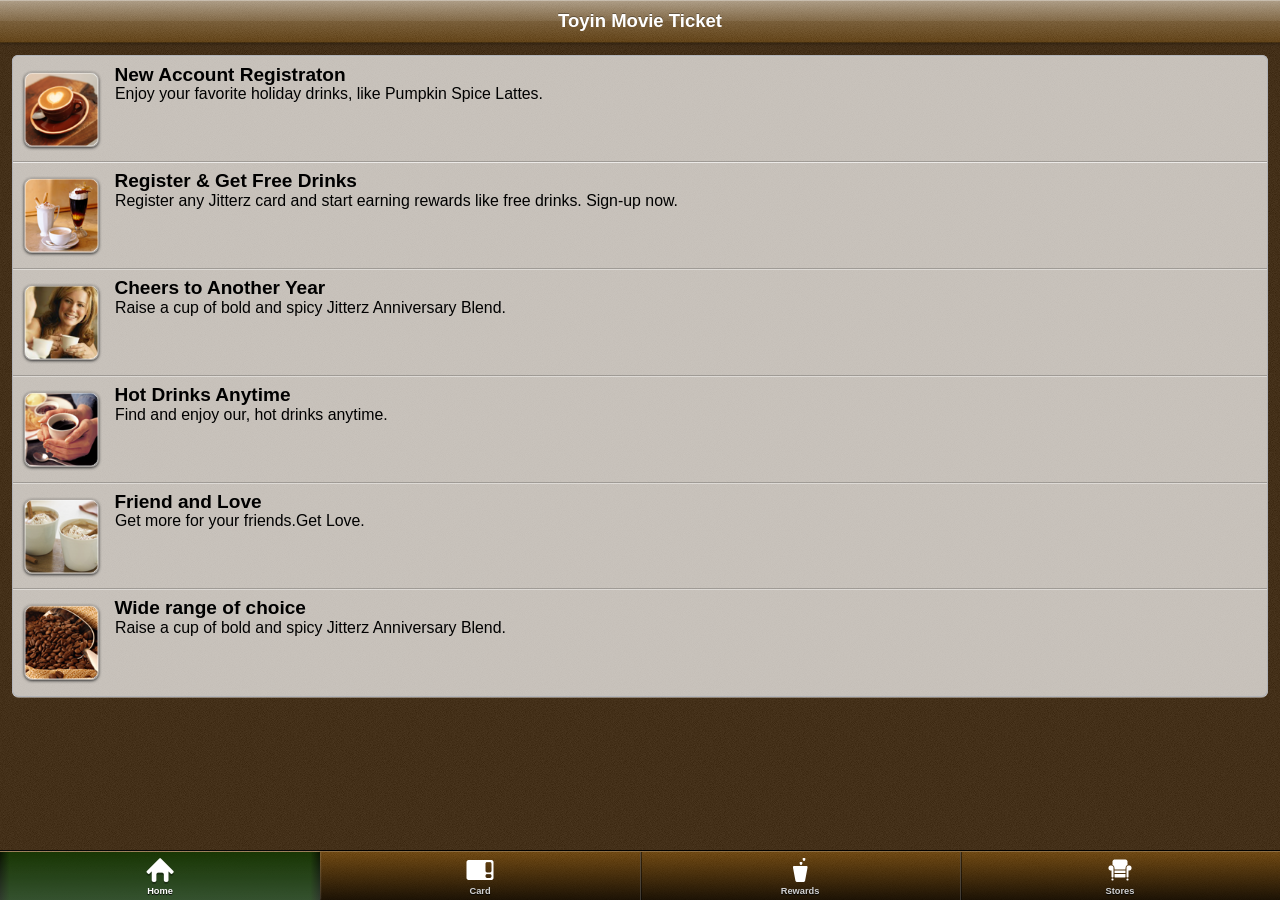
==== commit 570a774f: "continue development" ====
--- a/src/main/webapp/index.html
+++ b/src/main/webapp/index.html
@@ -1,7 +1,7 @@
 <!DOCTYPE html>
 <html>
 	<head>
-		<title>Jitterz Mobile</title>
+		<title>Toyin Ticket</title>
 		<meta charset="utf-8" />
 		<meta name="viewport" content="width=device-width, initial-scale=1, maximum-scale=1" />
  
@@ -55,7 +55,7 @@
 		</div>
 
 		<!-- Home page -->
-		<div data-role="view" id="home" data-title="Jitterz" data-model="announcementViewModel">
+		<div data-role="view" id="home" data-title="Toyin Movie Ticket" data-model="announcementViewModel">
 			<div data-role="content">
 				<div id="announcements">
 					<ul data-role="listview" id="announcements-listview" 
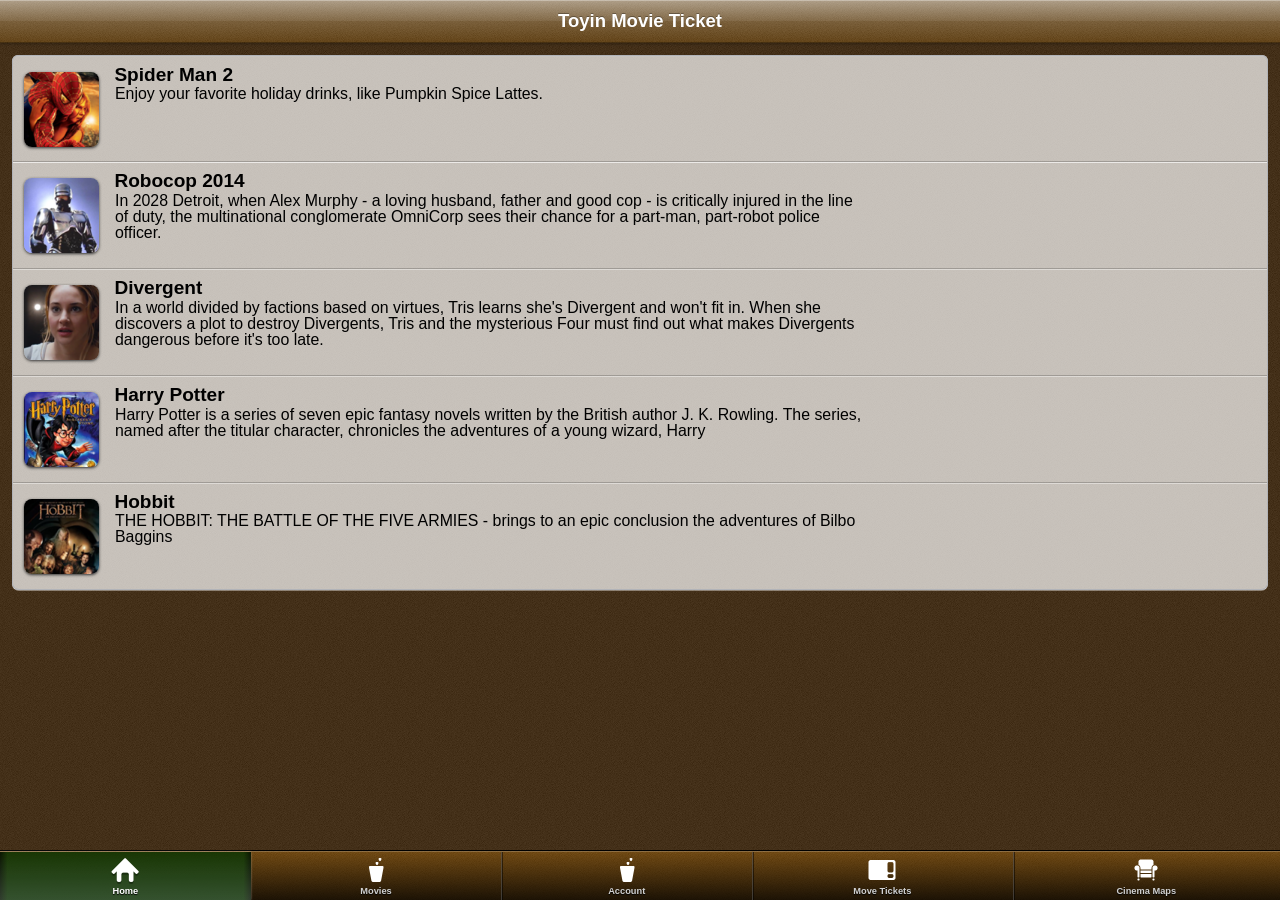
==== commit a7c7c3d3: "working on Register" ====
--- a/src/main/webapp/index.html
+++ b/src/main/webapp/index.html
@@ -47,9 +47,10 @@
 			<div data-role="footer">
 				<div data-role="tabstrip" data-id="jitterz-tabstrip">
 					<a href="#home" data-icon="home">Home</a>
-					<a href="views/cardsView.html" data-icon="card">Card</a>
-					<a href="views/rewardsView.html" data-icon="rewards">Rewards</a>
-					<a href="views/storesView.html" data-icon="stores">Stores</a>
+					<a href="views/MoviesView.html" data-icon="rewards">Movies</a>
+					<a href="views/rewardsView.html" data-icon="rewards">Account</a>
+					<a href="views/cardsView.html" data-icon="card">Move Tickets</a>
+					<a href="views/storesView.html" data-icon="stores">Cinema Maps</a>
 				</div>
 			</div>
 		</div>
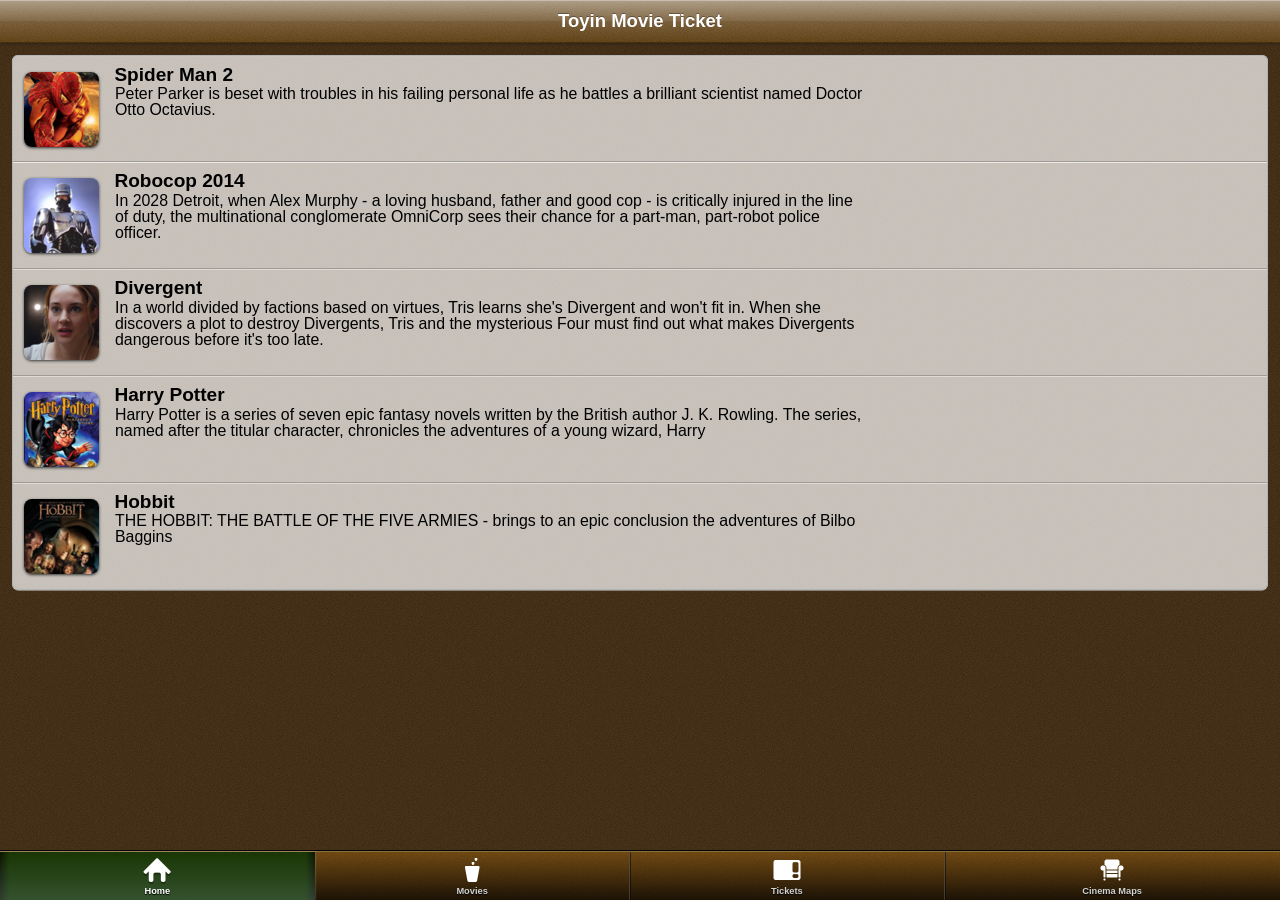
==== commit af0c579f: "working on movies" ====
--- a/src/main/webapp/index.html
+++ b/src/main/webapp/index.html
@@ -17,6 +17,10 @@
 		<script type="text/javascript" src="scripts/appData.js"></script>
 		<script type="text/javascript" src="viewModels/viewModels.js"></script>
 		<script type="text/javascript" src="scripts/main.js"></script>
+		<script type="text/javascript" src="scripts/db.js"></script>
+		<script>
+		//alert("hi");
+		</script>
 
 		<!-- Default Stylesheet -->
 		<link rel="stylesheet" href="styles/main.css" />
@@ -47,9 +51,8 @@
 			<div data-role="footer">
 				<div data-role="tabstrip" data-id="jitterz-tabstrip">
 					<a href="#home" data-icon="home">Home</a>
-					<a href="views/MoviesView.html" data-icon="rewards">Movies</a>
-					<a href="views/rewardsView.html" data-icon="rewards">Account</a>
-					<a href="views/cardsView.html" data-icon="card">Move Tickets</a>
+					<a href="views/rewardsView.html" data-icon="rewards">Movies</a>
+					<a href="views/cardsView.html" data-icon="card">Tickets</a>
 					<a href="views/storesView.html" data-icon="stores">Cinema Maps</a>
 				</div>
 			</div>
